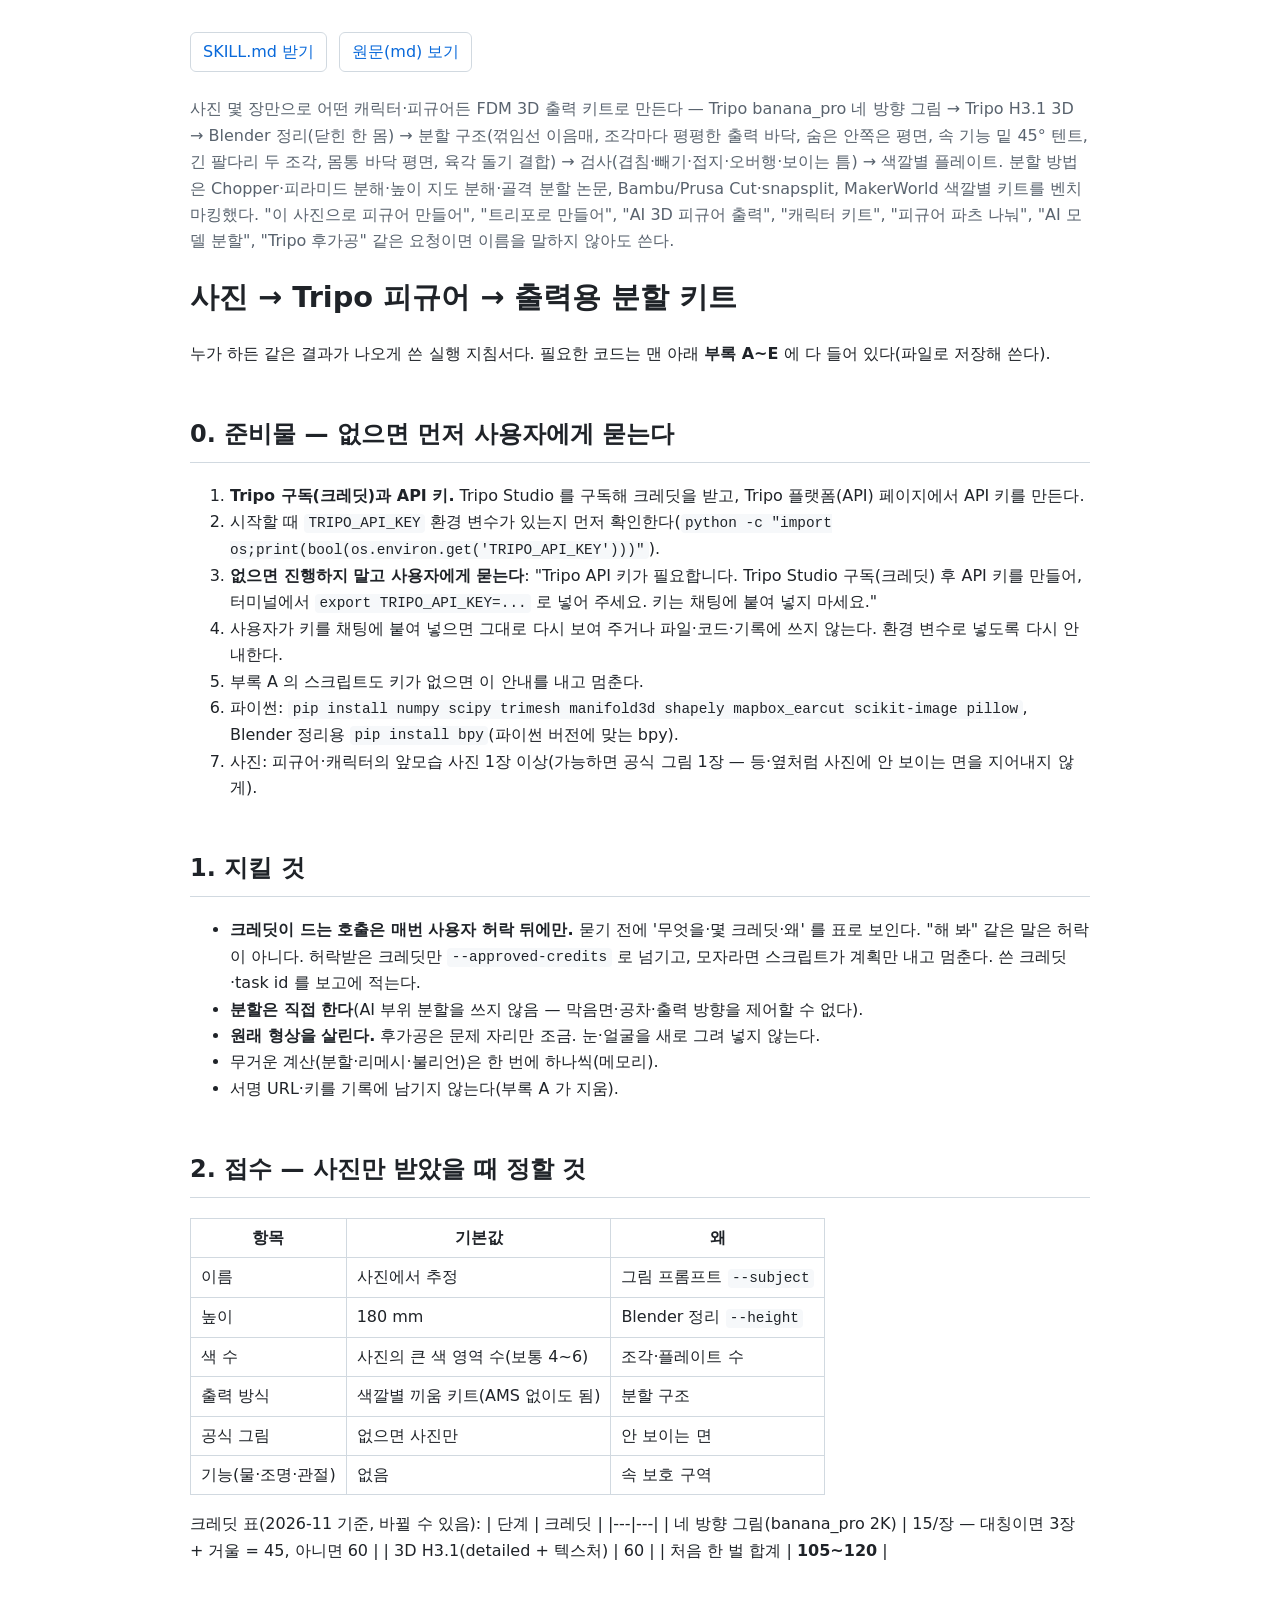
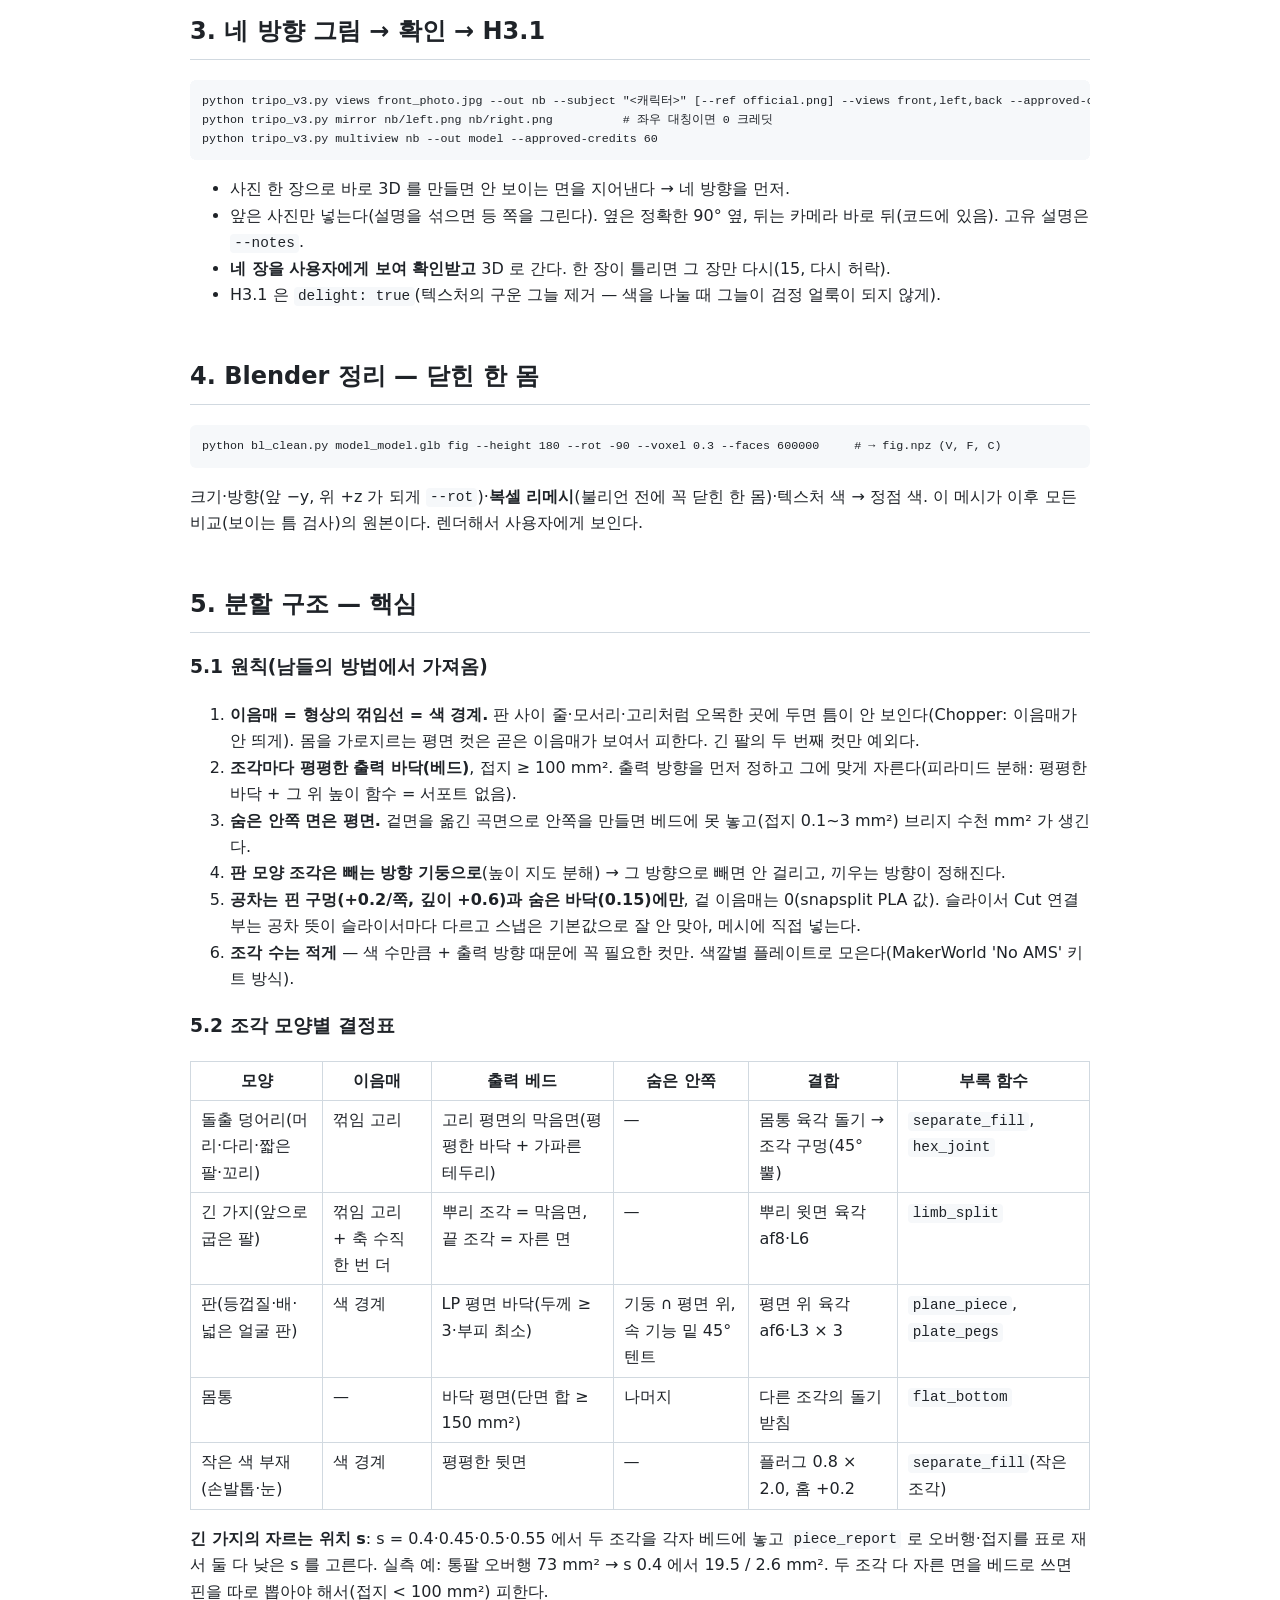
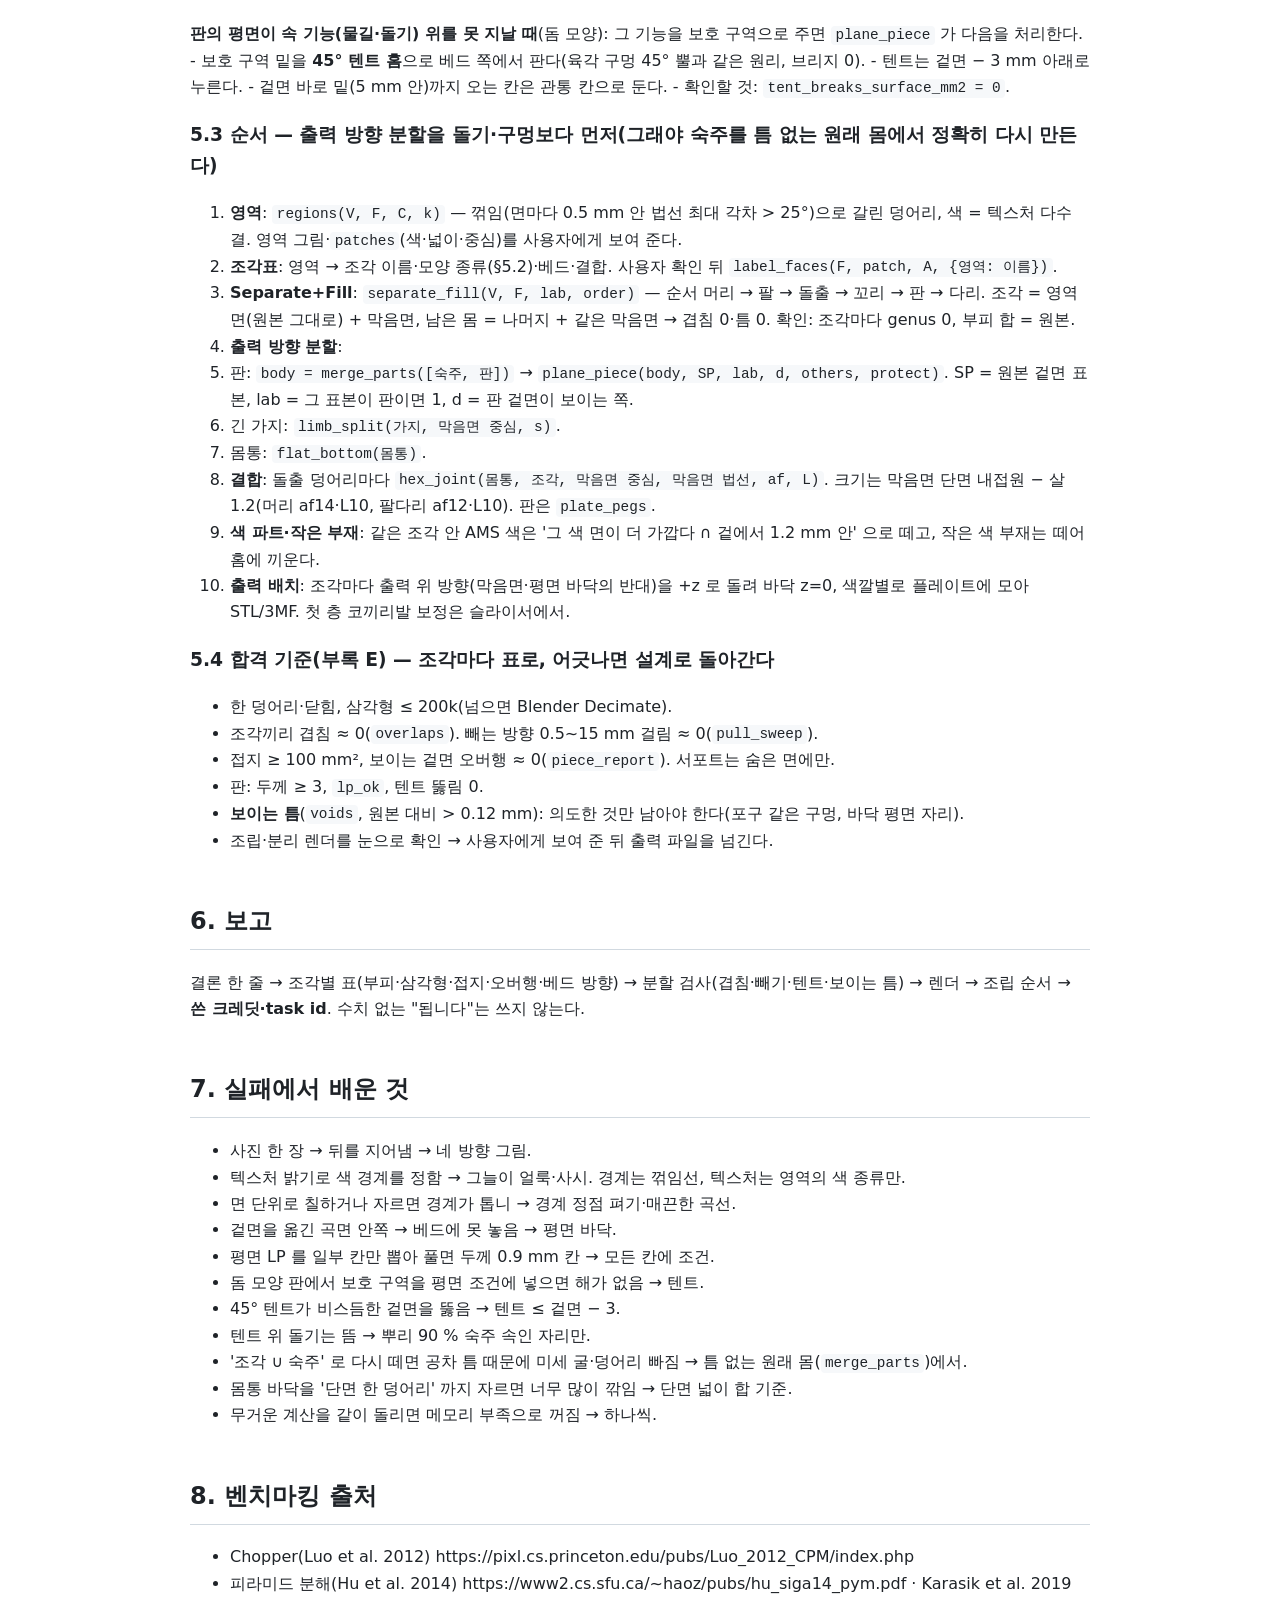
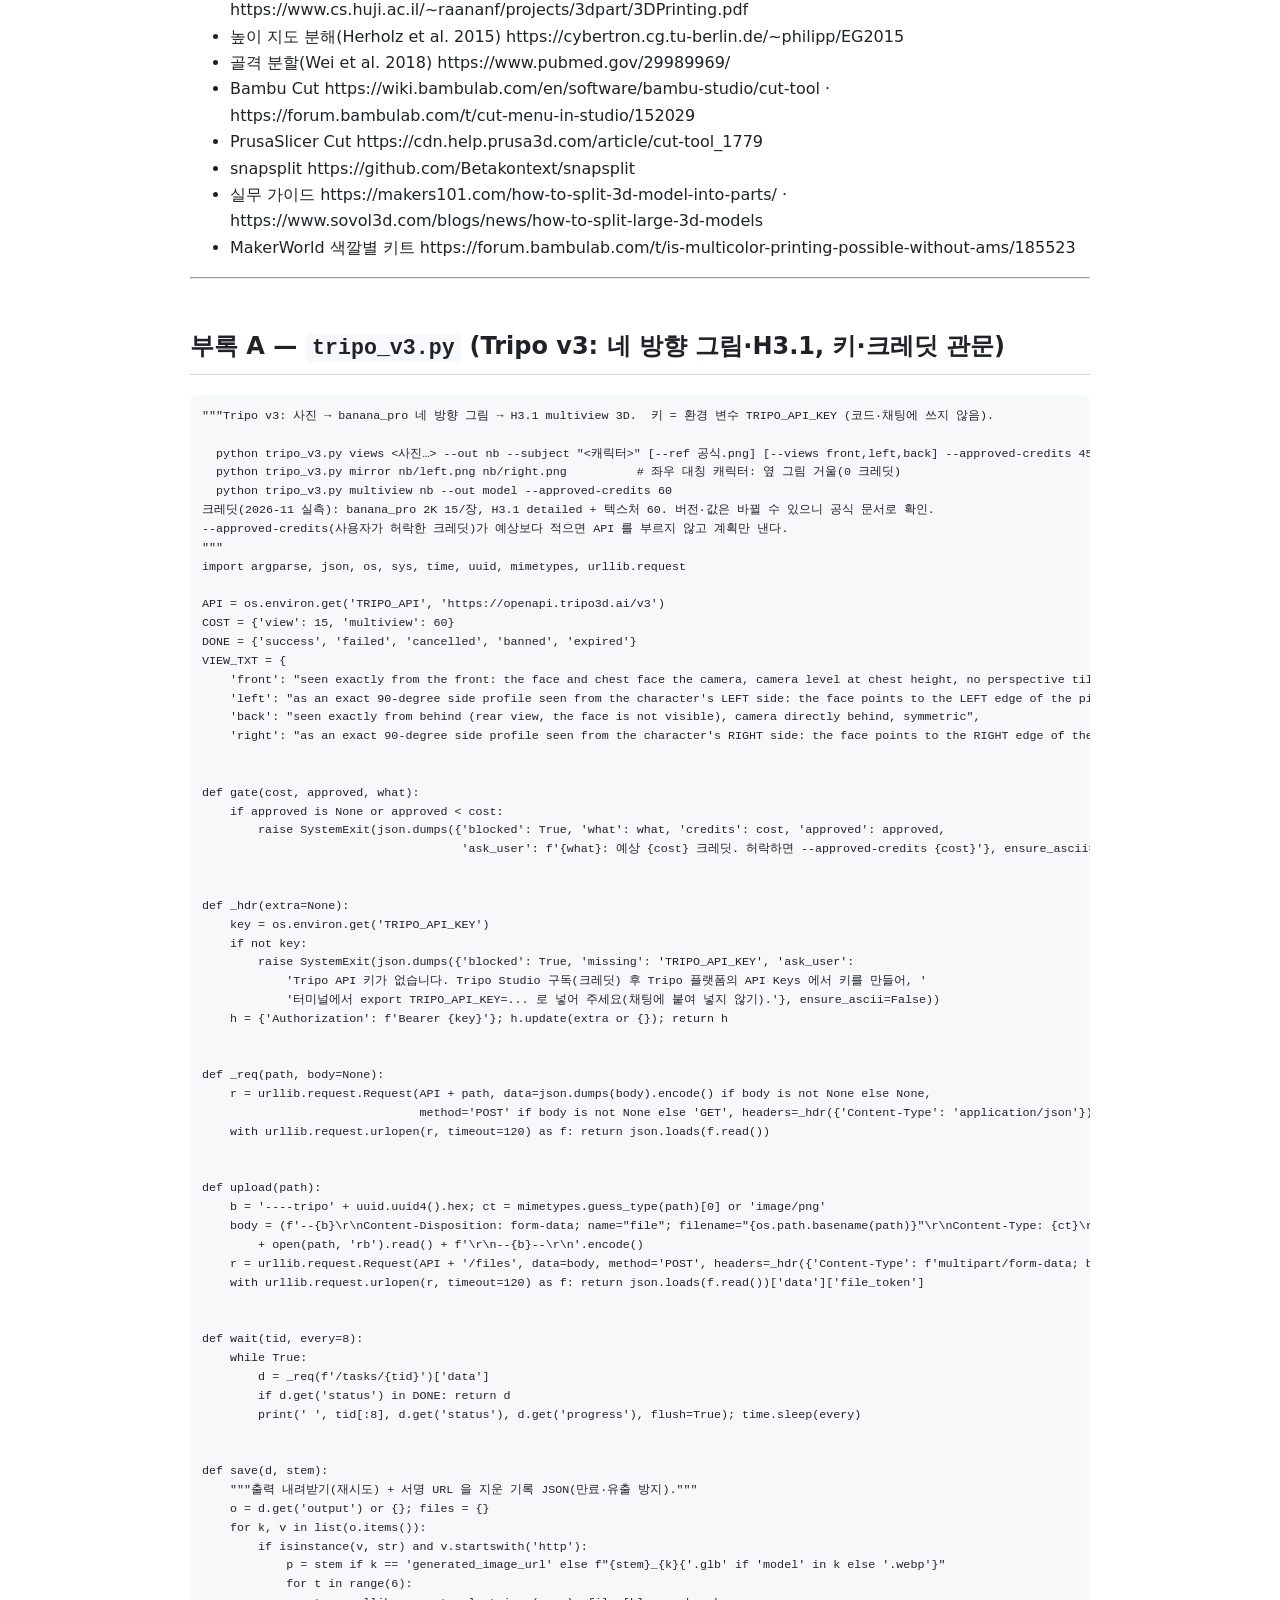
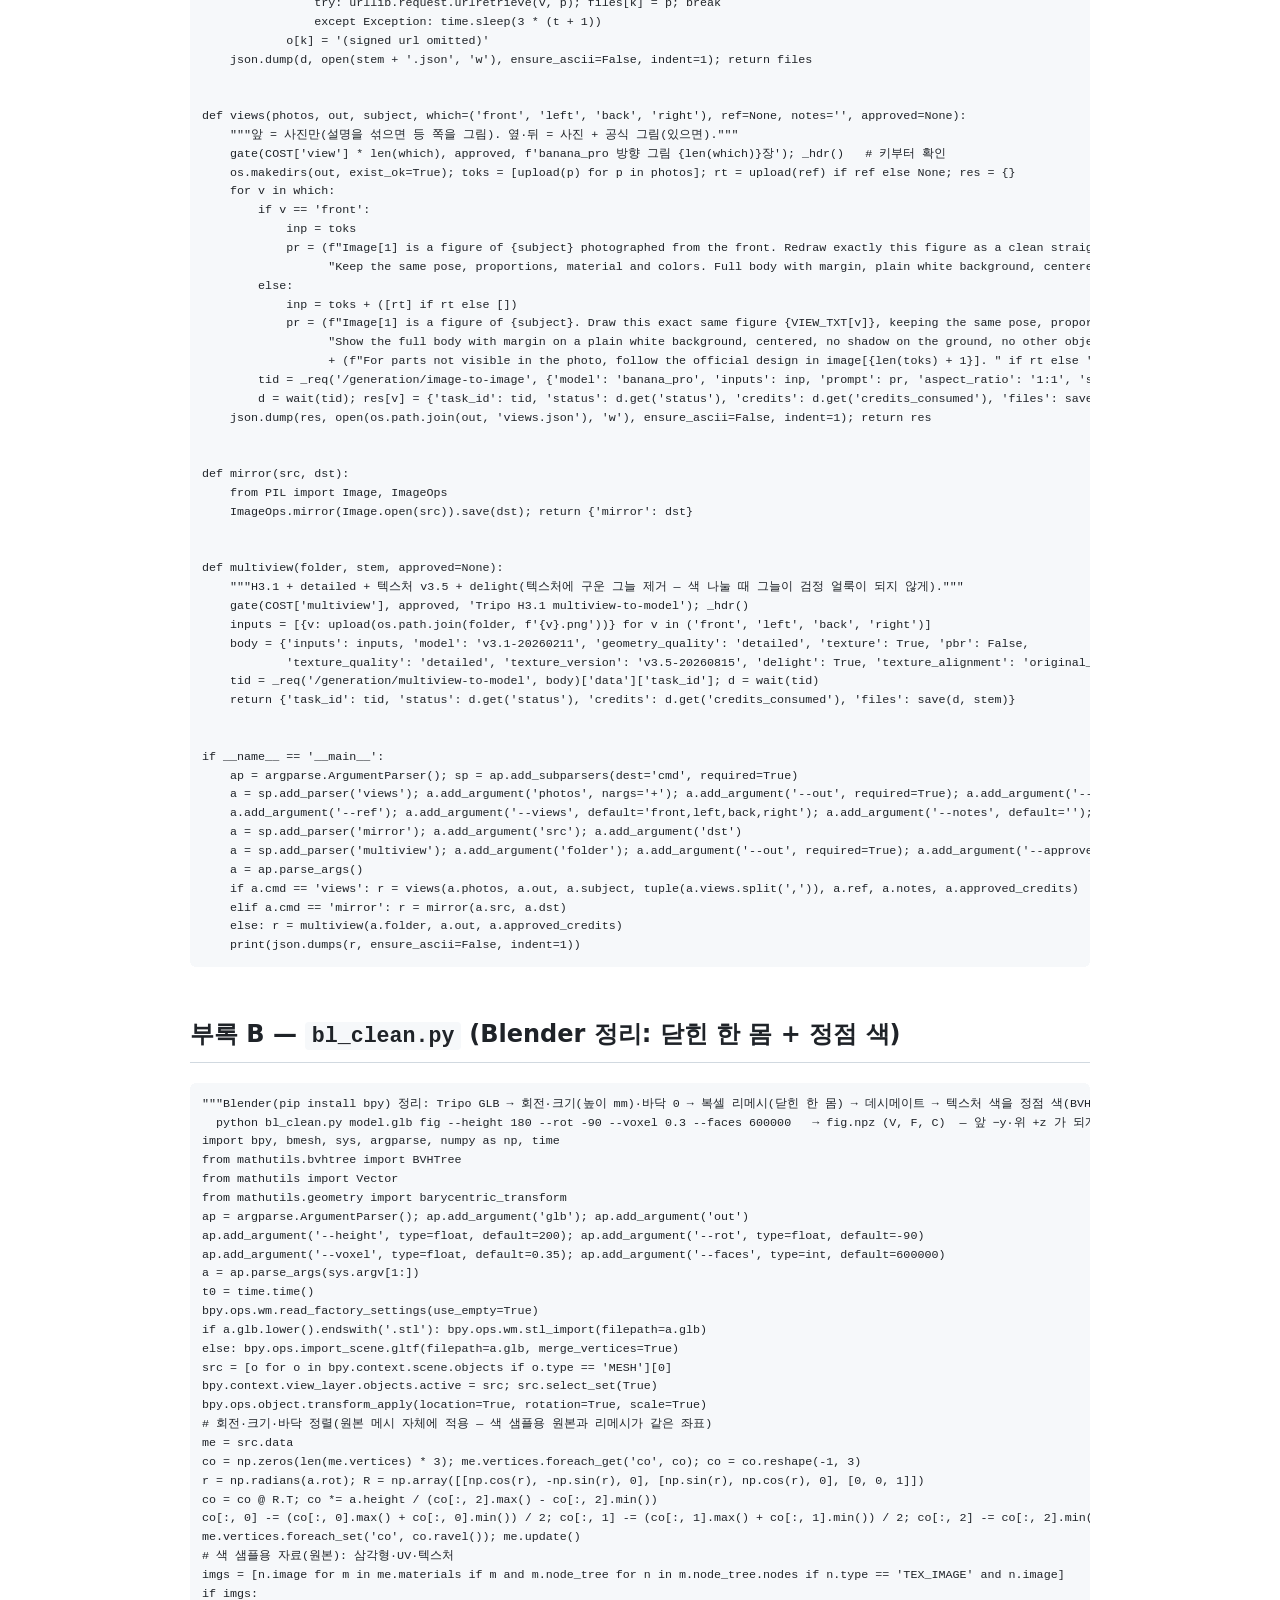
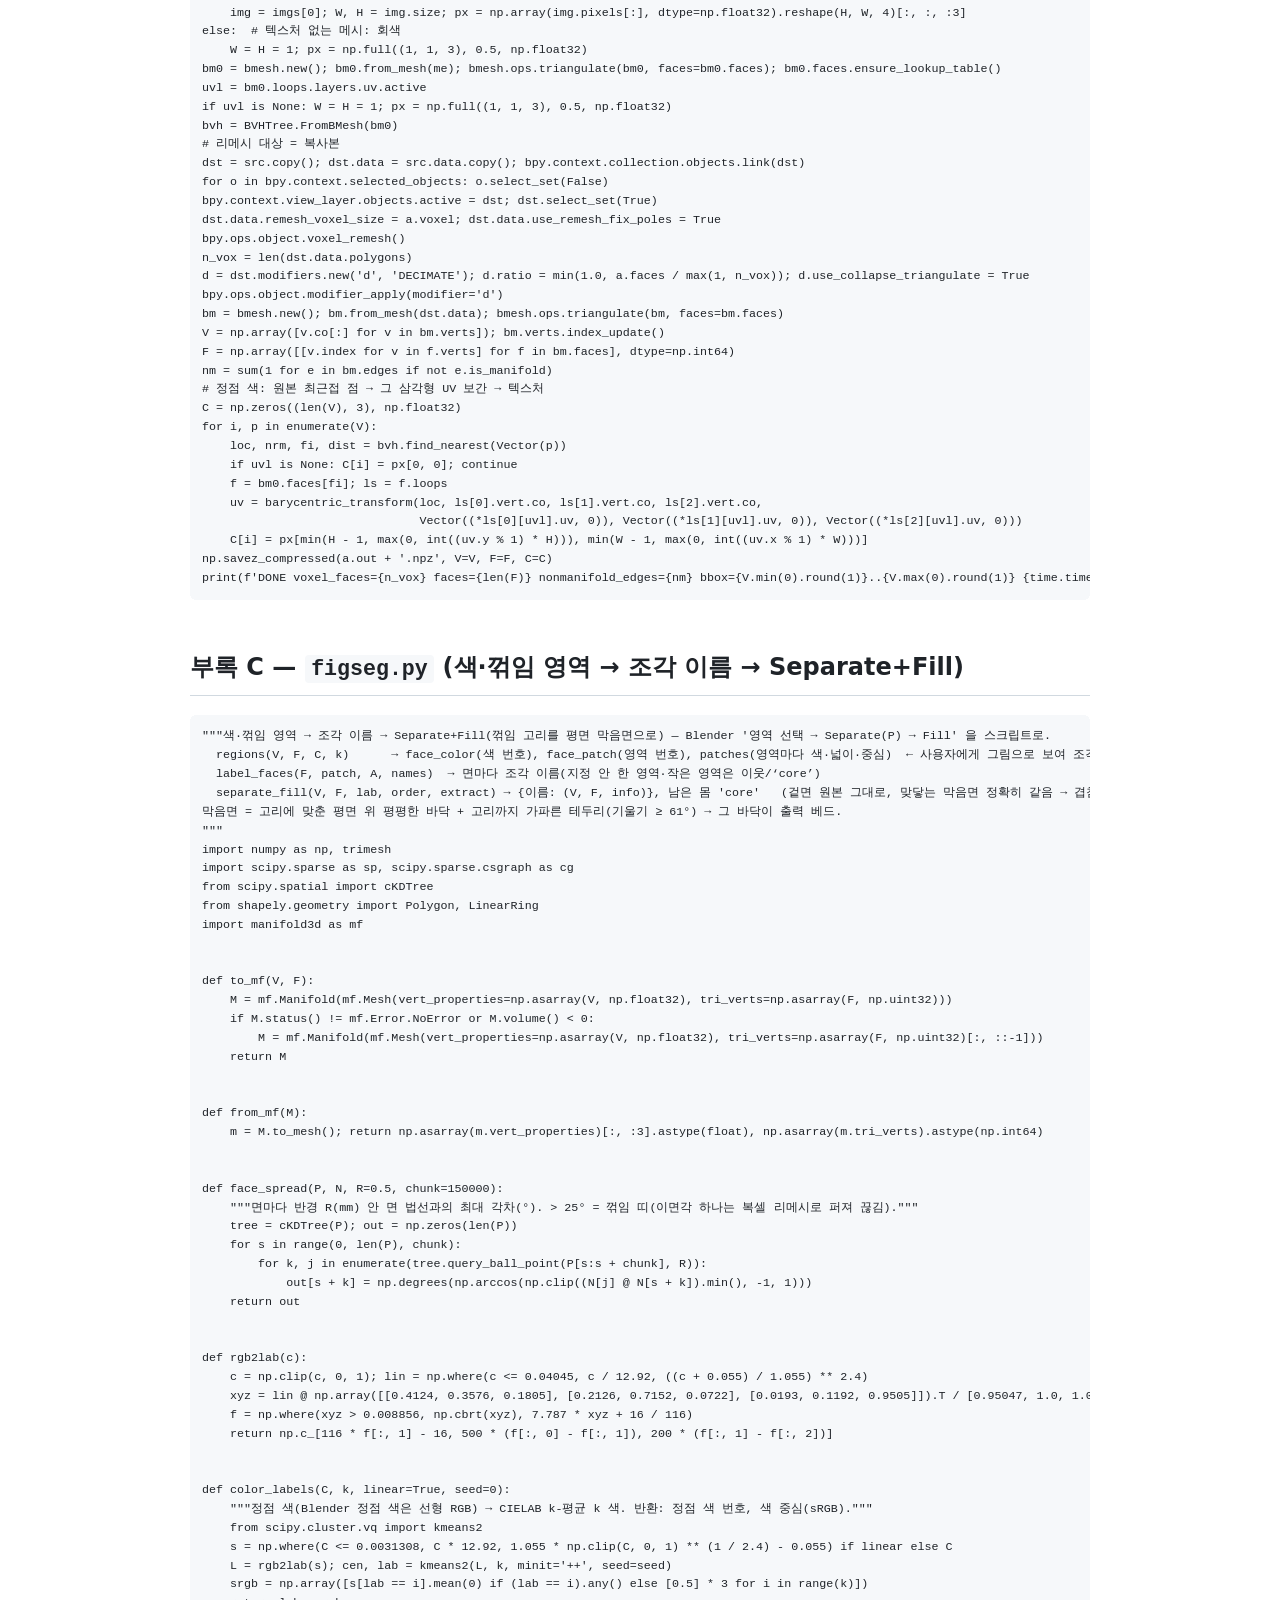
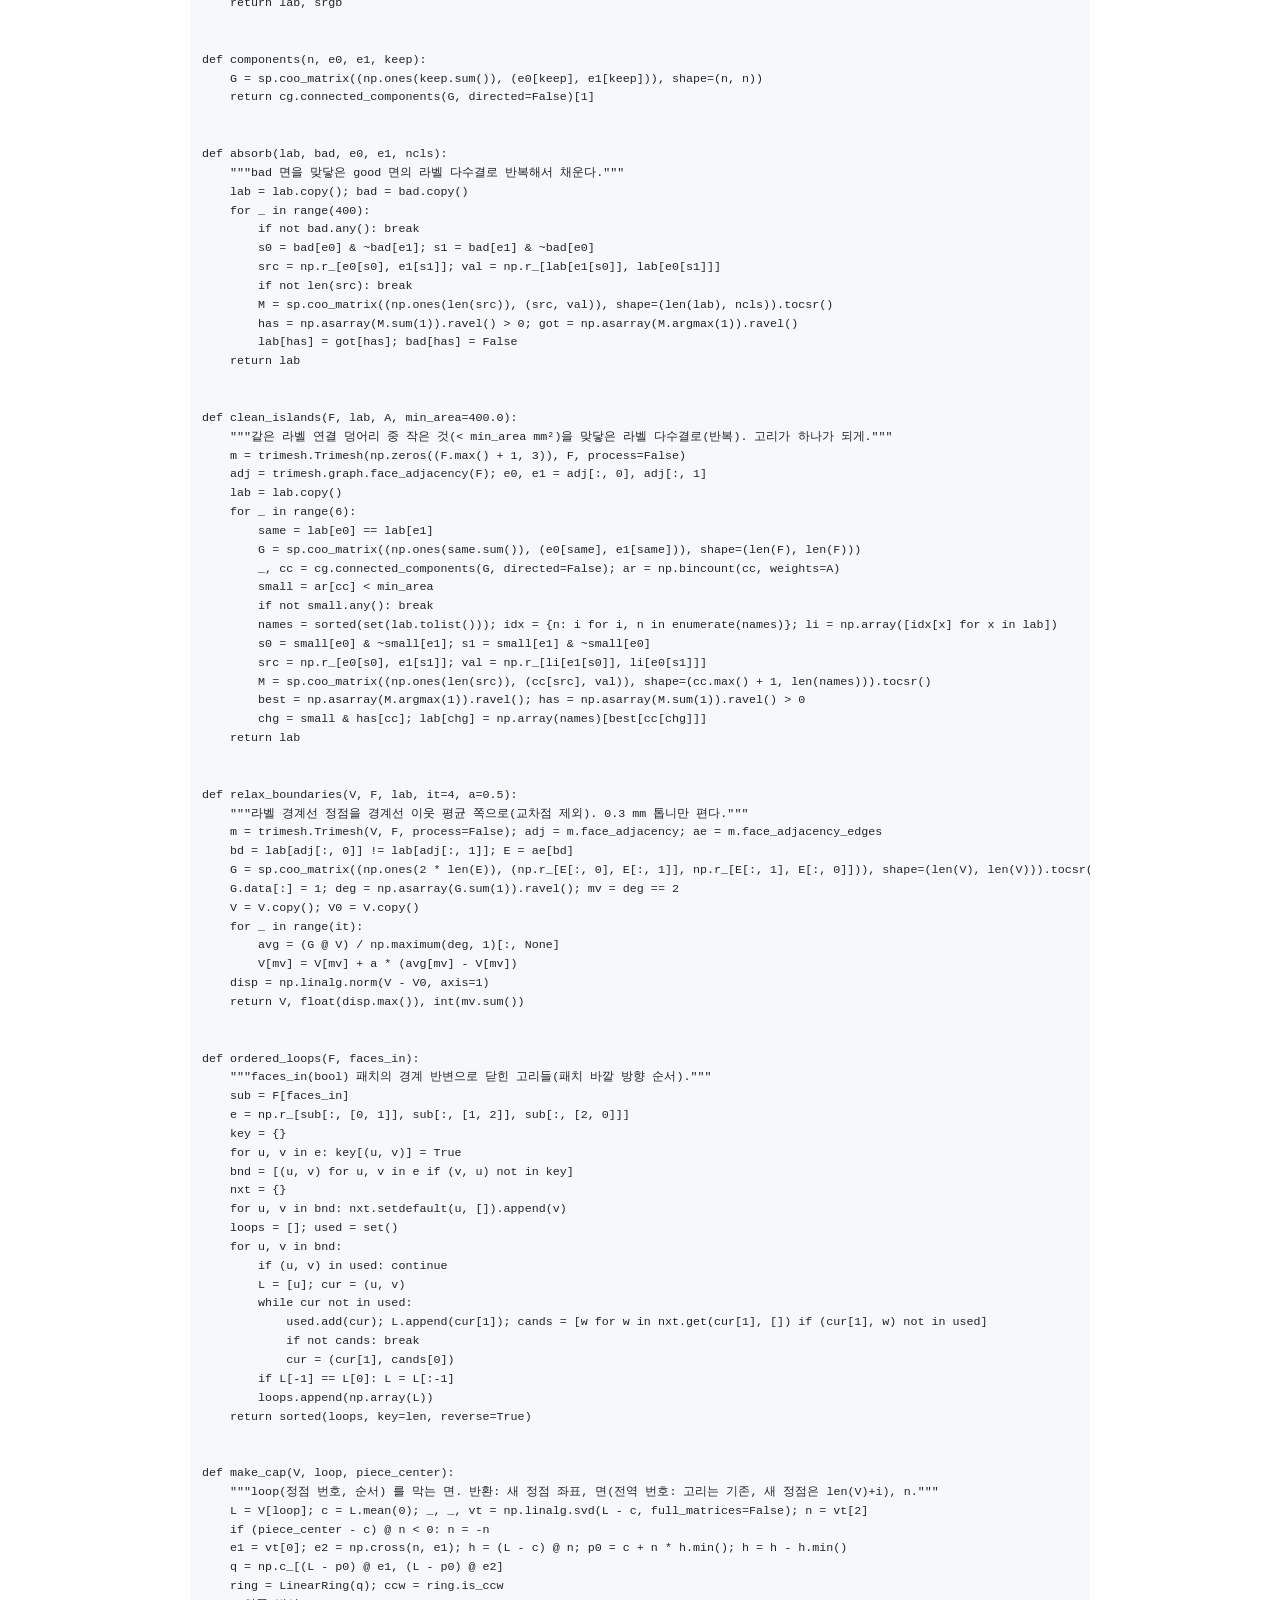
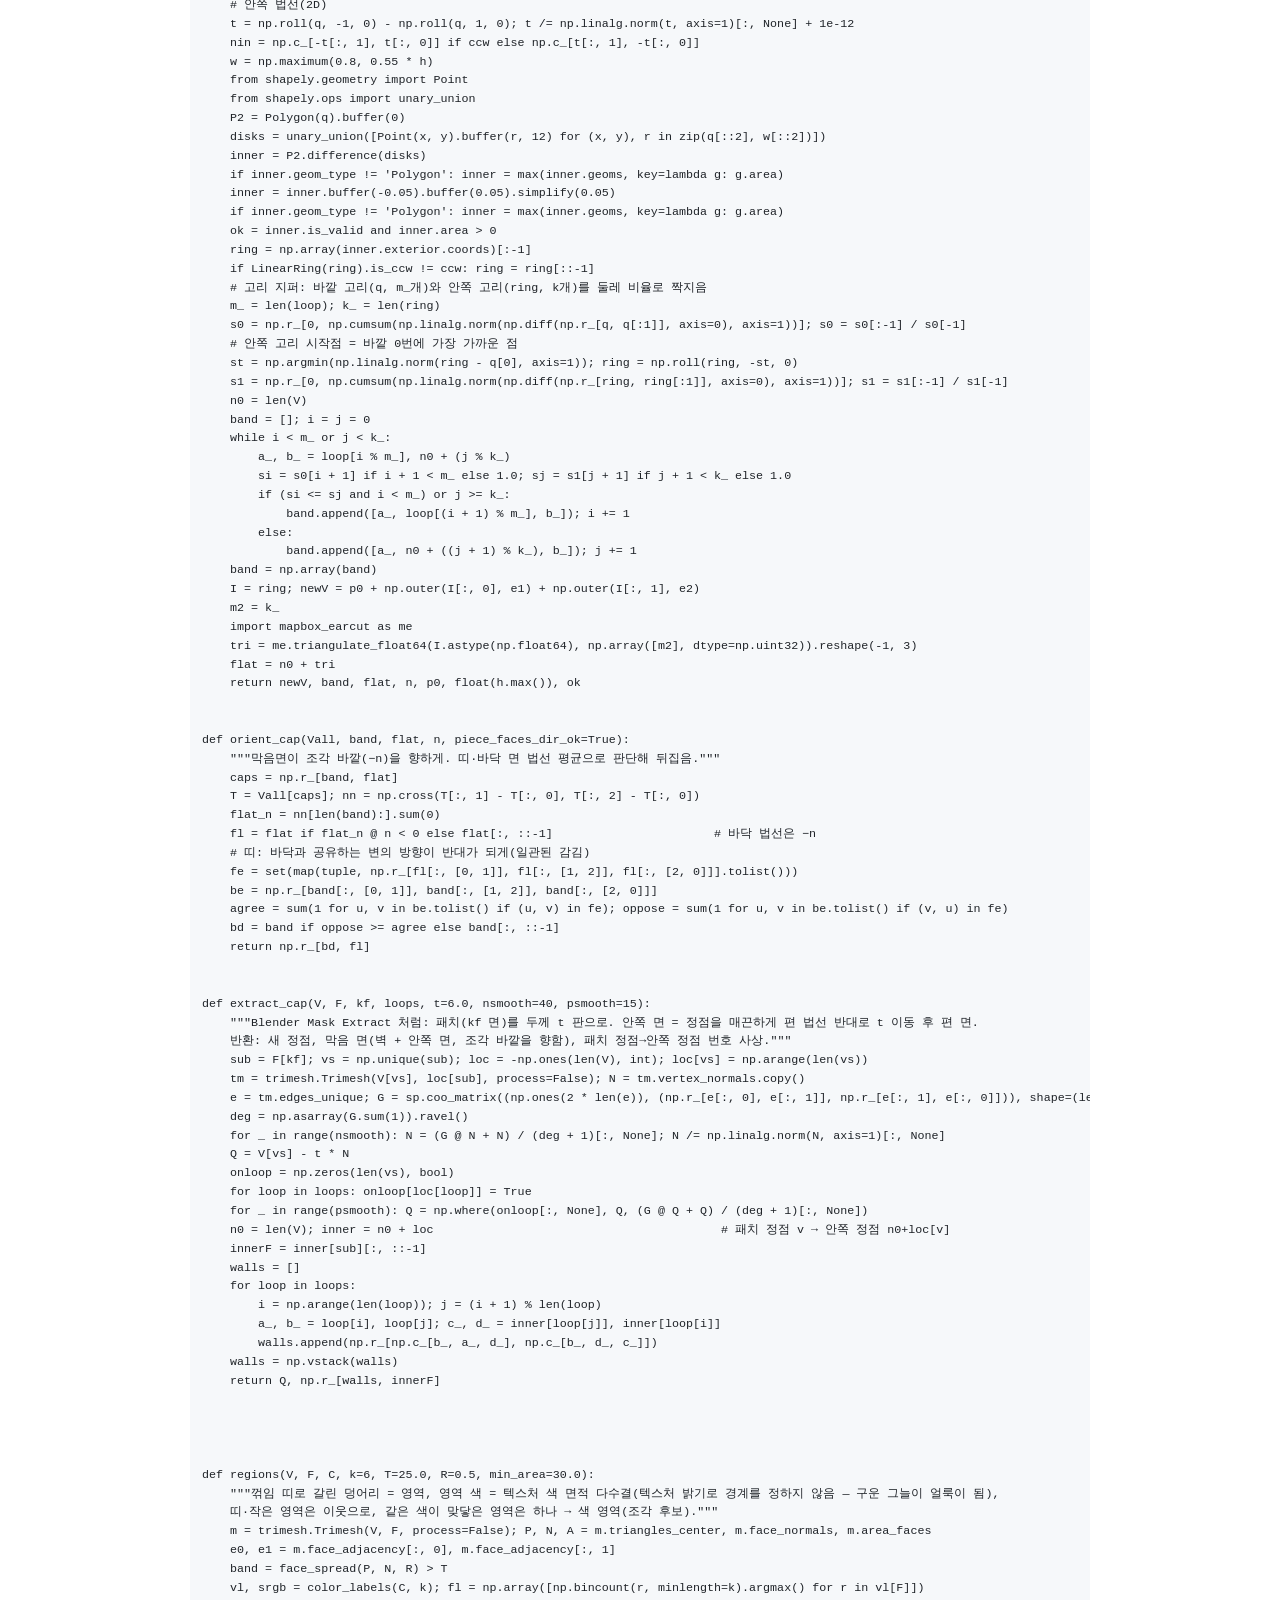
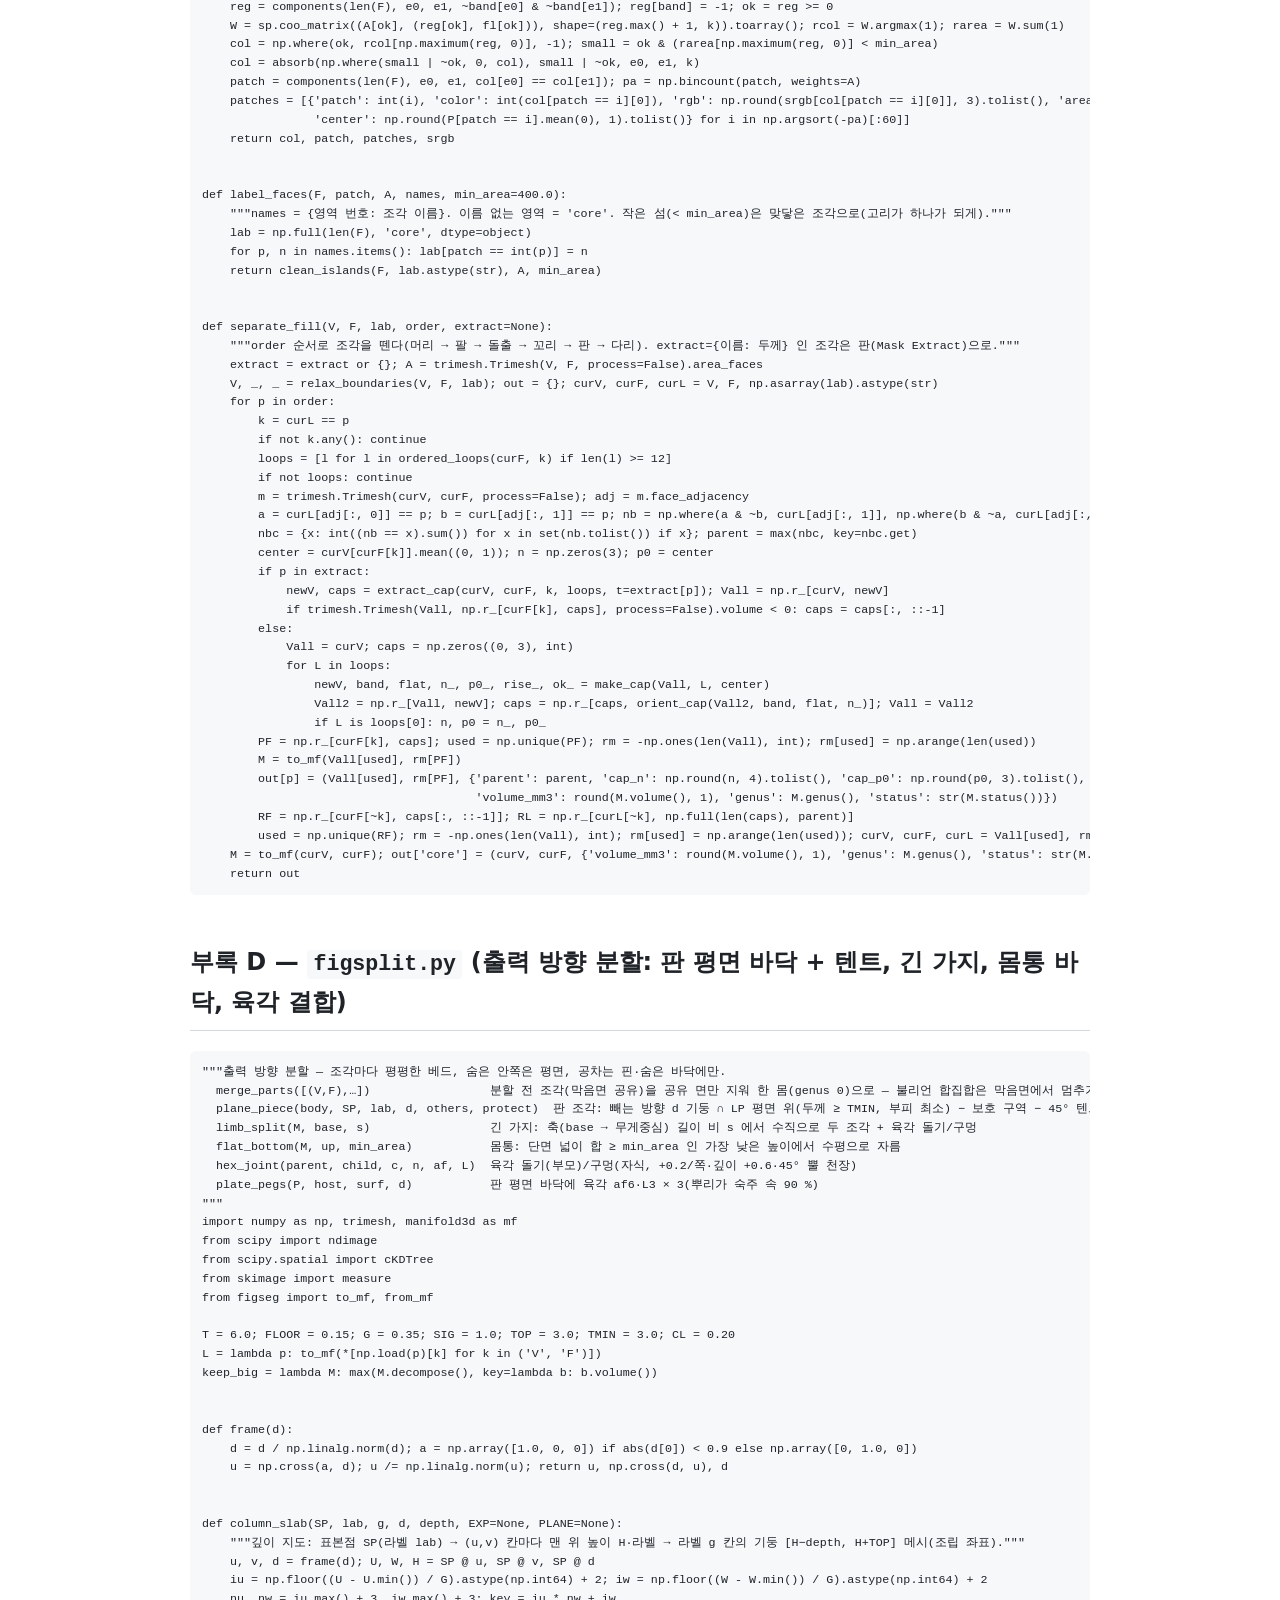
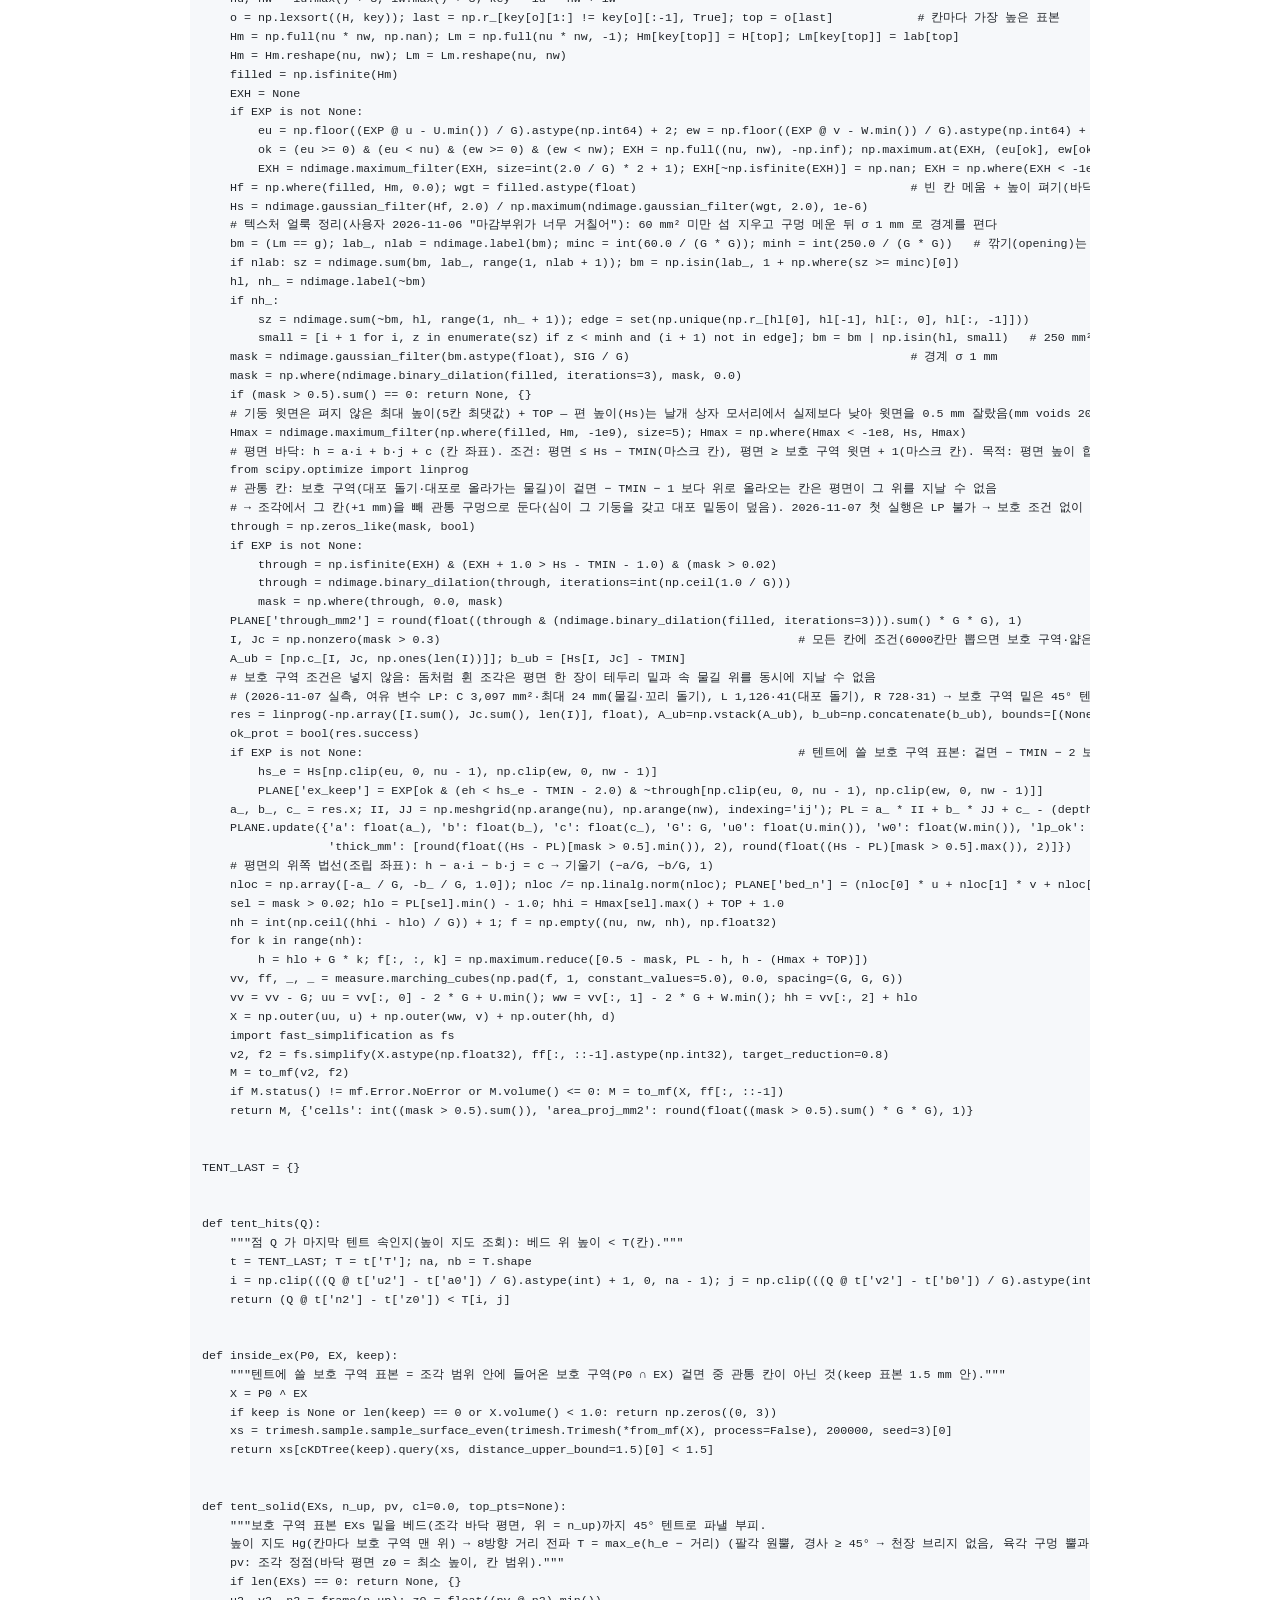
==== tripo-figure-print/index.html @ 0e1cfd87 "tripo-figure-print: Tripo 피규어 출력 분할 스킬(SKILL.md + 읽기 페이지) Co-Authored-By: Claude Opus 5.5 <noreply@a" ====
<!doctype html>
<html lang="ko"><head><meta charset="utf-8"><meta name="viewport" content="width=device-width, initial-scale=1">
<title>Tripo 피규어 출력 분할 스킬</title>
<meta name="description" content="사진 몇 장만으로 어떤 캐릭터·피규어든 FDM 3D 출력 키트로 만든다 — Tripo banana_pro 네 방향 그림 → Tripo H3.1 3D → Blender 정리(닫힌 한 몸) → 분할 구조(꺾임선 이음매, 조각마다 평평한 출력 바닥, 숨은 안쪽은 평면, 속 기능 밑 45° 텐트, 긴 팔다리 두 조각, 몸통 바닥 평면, 육각 돌기 결합) → 검사(">
<style>
:root{--bg:#fff;--fg:#1f2328;--mut:#59636e;--line:#d1d9e0;--code:#f6f8fa;--acc:#0969da}
@media (prefers-color-scheme:dark){:root{--bg:#0d1117;--fg:#e6edf3;--mut:#9198a1;--line:#3d444d;--code:#151b23;--acc:#4493f8}}
body{margin:0;background:var(--bg);color:var(--fg);font:16px/1.65 -apple-system,"Apple SD Gothic Neo","Noto Sans KR",system-ui,sans-serif}
main{max-width:900px;margin:0 auto;padding:24px 16px 80px}
a{color:var(--acc)} h1{font-size:1.8em} h2{border-bottom:1px solid var(--line);padding-bottom:.3em;margin-top:2em}
table{border-collapse:collapse;display:block;overflow-x:auto;margin:1em 0} th,td{border:1px solid var(--line);padding:6px 10px;vertical-align:top}
pre{background:var(--code);padding:12px;border-radius:6px;overflow-x:auto;font-size:13px;line-height:1.45} code{background:var(--code);padding:.1em .3em;border-radius:4px;font-size:.9em} pre code{padding:0;background:none}
.dl{display:flex;gap:12px;flex-wrap:wrap;margin:8px 0 24px} .dl a{border:1px solid var(--line);border-radius:6px;padding:6px 12px;text-decoration:none}
.desc{color:var(--mut)}
</style></head><body><main>
<div class="dl"><a href="SKILL.md" download>SKILL.md 받기</a><a href="SKILL.md">원문(md) 보기</a></div>
<p class="desc">사진 몇 장만으로 어떤 캐릭터·피규어든 FDM 3D 출력 키트로 만든다 — Tripo banana_pro 네 방향 그림 → Tripo H3.1 3D → Blender 정리(닫힌 한 몸) → 분할 구조(꺾임선 이음매, 조각마다 평평한 출력 바닥, 숨은 안쪽은 평면, 속 기능 밑 45° 텐트, 긴 팔다리 두 조각, 몸통 바닥 평면, 육각 돌기 결합) → 검사(겹침·빼기·접지·오버행·보이는 틈) → 색깔별 플레이트. 분할 방법은 Chopper·피라미드 분해·높이 지도 분해·골격 분할 논문, Bambu/Prusa Cut·snapsplit, MakerWorld 색깔별 키트를 벤치마킹했다. &quot;이 사진으로 피규어 만들어&quot;, &quot;트리포로 만들어&quot;, &quot;AI 3D 피규어 출력&quot;, &quot;캐릭터 키트&quot;, &quot;피규어 파츠 나눠&quot;, &quot;AI 모델 분할&quot;, &quot;Tripo 후가공&quot; 같은 요청이면 이름을 말하지 않아도 쓴다.</p>
<h1 id="tripo">사진 → Tripo 피규어 → 출력용 분할 키트</h1>
<p>누가 하든 같은 결과가 나오게 쓴 실행 지침서다. 필요한 코드는 맨 아래 <strong>부록 A~E</strong> 에 다 들어 있다(파일로 저장해 쓴다).</p>
<h2 id="0">0. 준비물 — 없으면 먼저 사용자에게 묻는다</h2>
<ol>
<li><strong>Tripo 구독(크레딧)과 API 키.</strong> Tripo Studio 를 구독해 크레딧을 받고, Tripo 플랫폼(API) 페이지에서 API 키를 만든다.</li>
<li>시작할 때 <code>TRIPO_API_KEY</code> 환경 변수가 있는지 먼저 확인한다(<code>python -c "import os;print(bool(os.environ.get('TRIPO_API_KEY')))"</code>).</li>
<li><strong>없으면 진행하지 말고 사용자에게 묻는다</strong>: "Tripo API 키가 필요합니다. Tripo Studio 구독(크레딧) 후 API 키를 만들어, 터미널에서 <code>export TRIPO_API_KEY=...</code> 로 넣어 주세요. 키는 채팅에 붙여 넣지 마세요."</li>
<li>사용자가 키를 채팅에 붙여 넣으면 그대로 다시 보여 주거나 파일·코드·기록에 쓰지 않는다. 환경 변수로 넣도록 다시 안내한다.</li>
<li>부록 A 의 스크립트도 키가 없으면 이 안내를 내고 멈춘다.</li>
<li>파이썬: <code>pip install numpy scipy trimesh manifold3d shapely mapbox_earcut scikit-image pillow</code>, Blender 정리용 <code>pip install bpy</code>(파이썬 버전에 맞는 bpy).</li>
<li>사진: 피규어·캐릭터의 앞모습 사진 1장 이상(가능하면 공식 그림 1장 — 등·옆처럼 사진에 안 보이는 면을 지어내지 않게).</li>
</ol>
<h2 id="1">1. 지킬 것</h2>
<ul>
<li><strong>크레딧이 드는 호출은 매번 사용자 허락 뒤에만.</strong> 묻기 전에 '무엇을·몇 크레딧·왜' 를 표로 보인다. "해 봐" 같은 말은 허락이 아니다. 허락받은 크레딧만 <code>--approved-credits</code> 로 넘기고, 모자라면 스크립트가 계획만 내고 멈춘다. 쓴 크레딧·task id 를 보고에 적는다.</li>
<li><strong>분할은 직접 한다</strong>(AI 부위 분할을 쓰지 않음 — 막음면·공차·출력 방향을 제어할 수 없다).</li>
<li><strong>원래 형상을 살린다.</strong> 후가공은 문제 자리만 조금. 눈·얼굴을 새로 그려 넣지 않는다.</li>
<li>무거운 계산(분할·리메시·불리언)은 한 번에 하나씩(메모리).</li>
<li>서명 URL·키를 기록에 남기지 않는다(부록 A 가 지움).</li>
</ul>
<h2 id="2">2. 접수 — 사진만 받았을 때 정할 것</h2>
<table>
<thead>
<tr>
<th>항목</th>
<th>기본값</th>
<th>왜</th>
</tr>
</thead>
<tbody>
<tr>
<td>이름</td>
<td>사진에서 추정</td>
<td>그림 프롬프트 <code>--subject</code></td>
</tr>
<tr>
<td>높이</td>
<td>180 mm</td>
<td>Blender 정리 <code>--height</code></td>
</tr>
<tr>
<td>색 수</td>
<td>사진의 큰 색 영역 수(보통 4~6)</td>
<td>조각·플레이트 수</td>
</tr>
<tr>
<td>출력 방식</td>
<td>색깔별 끼움 키트(AMS 없이도 됨)</td>
<td>분할 구조</td>
</tr>
<tr>
<td>공식 그림</td>
<td>없으면 사진만</td>
<td>안 보이는 면</td>
</tr>
<tr>
<td>기능(물·조명·관절)</td>
<td>없음</td>
<td>속 보호 구역</td>
</tr>
</tbody>
</table>
<p>크레딧 표(2026-11 기준, 바뀔 수 있음):
| 단계 | 크레딧 |
|---|---|
| 네 방향 그림(banana_pro 2K) | 15/장 — 대칭이면 3장 + 거울 = 45, 아니면 60 |
| 3D H3.1(detailed + 텍스처) | 60 |
| 처음 한 벌 합계 | <strong>105~120</strong> |</p>
<h2 id="3-h31">3. 네 방향 그림 → 확인 → H3.1</h2>
<pre><code>python tripo_v3.py views front_photo.jpg --out nb --subject &quot;&lt;캐릭터&gt;&quot; [--ref official.png] --views front,left,back --approved-credits 45
python tripo_v3.py mirror nb/left.png nb/right.png          # 좌우 대칭이면 0 크레딧
python tripo_v3.py multiview nb --out model --approved-credits 60
</code></pre>
<ul>
<li>사진 한 장으로 바로 3D 를 만들면 안 보이는 면을 지어낸다 → 네 방향을 먼저.</li>
<li>앞은 사진만 넣는다(설명을 섞으면 등 쪽을 그린다). 옆은 정확한 90° 옆, 뒤는 카메라 바로 뒤(코드에 있음). 고유 설명은 <code>--notes</code>.</li>
<li><strong>네 장을 사용자에게 보여 확인받고</strong> 3D 로 간다. 한 장이 틀리면 그 장만 다시(15, 다시 허락).</li>
<li>H3.1 은 <code>delight: true</code>(텍스처의 구운 그늘 제거 — 색을 나눌 때 그늘이 검정 얼룩이 되지 않게).</li>
</ul>
<h2 id="4-blender">4. Blender 정리 — 닫힌 한 몸</h2>
<pre><code>python bl_clean.py model_model.glb fig --height 180 --rot -90 --voxel 0.3 --faces 600000     # → fig.npz (V, F, C)
</code></pre>
<p>크기·방향(앞 −y, 위 +z 가 되게 <code>--rot</code>)·<strong>복셀 리메시</strong>(불리언 전에 꼭 닫힌 한 몸)·텍스처 색 → 정점 색. 이 메시가 이후 모든 비교(보이는 틈 검사)의 원본이다. 렌더해서 사용자에게 보인다.</p>
<h2 id="5">5. 분할 구조 — 핵심</h2>
<h3 id="51">5.1 원칙(남들의 방법에서 가져옴)</h3>
<ol>
<li><strong>이음매 = 형상의 꺾임선 = 색 경계.</strong> 판 사이 줄·모서리·고리처럼 오목한 곳에 두면 틈이 안 보인다(Chopper: 이음매가 안 띄게). 몸을 가로지르는 평면 컷은 곧은 이음매가 보여서 피한다. 긴 팔의 두 번째 컷만 예외다.</li>
<li><strong>조각마다 평평한 출력 바닥(베드)</strong>, 접지 ≥ 100 mm². 출력 방향을 먼저 정하고 그에 맞게 자른다(피라미드 분해: 평평한 바닥 + 그 위 높이 함수 = 서포트 없음).</li>
<li><strong>숨은 안쪽 면은 평면.</strong> 겉면을 옮긴 곡면으로 안쪽을 만들면 베드에 못 놓고(접지 0.1~3 mm²) 브리지 수천 mm² 가 생긴다.</li>
<li><strong>판 모양 조각은 빼는 방향 기둥으로</strong>(높이 지도 분해) → 그 방향으로 빼면 안 걸리고, 끼우는 방향이 정해진다.</li>
<li><strong>공차는 핀 구멍(+0.2/쪽, 깊이 +0.6)과 숨은 바닥(0.15)에만</strong>, 겉 이음매는 0(snapsplit PLA 값). 슬라이서 Cut 연결부는 공차 뜻이 슬라이서마다 다르고 스냅은 기본값으로 잘 안 맞아, 메시에 직접 넣는다.</li>
<li><strong>조각 수는 적게</strong> — 색 수만큼 + 출력 방향 때문에 꼭 필요한 컷만. 색깔별 플레이트로 모은다(MakerWorld 'No AMS' 키트 방식).</li>
</ol>
<h3 id="52">5.2 조각 모양별 결정표</h3>
<table>
<thead>
<tr>
<th>모양</th>
<th>이음매</th>
<th>출력 베드</th>
<th>숨은 안쪽</th>
<th>결합</th>
<th>부록 함수</th>
</tr>
</thead>
<tbody>
<tr>
<td>돌출 덩어리(머리·다리·짧은 팔·꼬리)</td>
<td>꺾임 고리</td>
<td>고리 평면의 막음면(평평한 바닥 + 가파른 테두리)</td>
<td>—</td>
<td>몸통 육각 돌기 → 조각 구멍(45° 뿔)</td>
<td><code>separate_fill</code>, <code>hex_joint</code></td>
</tr>
<tr>
<td>긴 가지(앞으로 굽은 팔)</td>
<td>꺾임 고리 + 축 수직 한 번 더</td>
<td>뿌리 조각 = 막음면, 끝 조각 = 자른 면</td>
<td>—</td>
<td>뿌리 윗면 육각 af8·L6</td>
<td><code>limb_split</code></td>
</tr>
<tr>
<td>판(등껍질·배·넓은 얼굴 판)</td>
<td>색 경계</td>
<td>LP 평면 바닥(두께 ≥ 3·부피 최소)</td>
<td>기둥 ∩ 평면 위, 속 기능 밑 45° 텐트</td>
<td>평면 위 육각 af6·L3 × 3</td>
<td><code>plane_piece</code>, <code>plate_pegs</code></td>
</tr>
<tr>
<td>몸통</td>
<td>—</td>
<td>바닥 평면(단면 합 ≥ 150 mm²)</td>
<td>나머지</td>
<td>다른 조각의 돌기 받침</td>
<td><code>flat_bottom</code></td>
</tr>
<tr>
<td>작은 색 부재(손발톱·눈)</td>
<td>색 경계</td>
<td>평평한 뒷면</td>
<td>—</td>
<td>플러그 0.8 × 2.0, 홈 +0.2</td>
<td><code>separate_fill</code>(작은 조각)</td>
</tr>
</tbody>
</table>
<p><strong>긴 가지의 자르는 위치 s</strong>: s = 0.4·0.45·0.5·0.55 에서 두 조각을 각자 베드에 놓고 <code>piece_report</code> 로 오버행·접지를 표로 재서 둘 다 낮은 s 를 고른다. 실측 예: 통팔 오버행 73 mm² → s 0.4 에서 19.5 / 2.6 mm². 두 조각 다 자른 면을 베드로 쓰면 핀을 따로 뽑아야 해서(접지 &lt; 100 mm²) 피한다.</p>
<p><strong>판의 평면이 속 기능(물길·돌기) 위를 못 지날 때</strong>(돔 모양): 그 기능을 보호 구역으로 주면 <code>plane_piece</code> 가 다음을 처리한다.
- 보호 구역 밑을 <strong>45° 텐트 홈</strong>으로 베드 쪽에서 판다(육각 구멍 45° 뿔과 같은 원리, 브리지 0).
- 텐트는 겉면 − 3 mm 아래로 누른다.
- 겉면 바로 밑(5 mm 안)까지 오는 칸은 관통 칸으로 둔다.
- 확인할 것: <code>tent_breaks_surface_mm2 = 0</code>.</p>
<h3 id="53">5.3 순서 — 출력 방향 분할을 돌기·구멍보다 먼저(그래야 숙주를 틈 없는 원래 몸에서 정확히 다시 만든다)</h3>
<ol>
<li><strong>영역</strong>: <code>regions(V, F, C, k)</code> — 꺾임(면마다 0.5 mm 안 법선 최대 각차 &gt; 25°)으로 갈린 덩어리, 색 = 텍스처 다수결. 영역 그림·<code>patches</code>(색·넓이·중심)를 사용자에게 보여 준다.</li>
<li><strong>조각표</strong>: 영역 → 조각 이름·모양 종류(§5.2)·베드·결합. 사용자 확인 뒤 <code>label_faces(F, patch, A, {영역: 이름})</code>.</li>
<li><strong>Separate+Fill</strong>: <code>separate_fill(V, F, lab, order)</code> — 순서 머리 → 팔 → 돌출 → 꼬리 → 판 → 다리. 조각 = 영역 면(원본 그대로) + 막음면, 남은 몸 = 나머지 + 같은 막음면 → 겹침 0·틈 0. 확인: 조각마다 genus 0, 부피 합 = 원본.</li>
<li><strong>출력 방향 분할</strong>:</li>
<li>판: <code>body = merge_parts([숙주, 판])</code> → <code>plane_piece(body, SP, lab, d, others, protect)</code>. SP = 원본 겉면 표본, lab = 그 표본이 판이면 1, d = 판 겉면이 보이는 쪽.</li>
<li>긴 가지: <code>limb_split(가지, 막음면 중심, s)</code>.</li>
<li>몸통: <code>flat_bottom(몸통)</code>.</li>
<li><strong>결합</strong>: 돌출 덩어리마다 <code>hex_joint(몸통, 조각, 막음면 중심, 막음면 법선, af, L)</code>. 크기는 막음면 단면 내접원 − 살 1.2(머리 af14·L10, 팔다리 af12·L10). 판은 <code>plate_pegs</code>.</li>
<li><strong>색 파트·작은 부재</strong>: 같은 조각 안 AMS 색은 '그 색 면이 더 가깝다 ∩ 겉에서 1.2 mm 안' 으로 떼고, 작은 색 부재는 떼어 홈에 끼운다.</li>
<li><strong>출력 배치</strong>: 조각마다 출력 위 방향(막음면·평면 바닥의 반대)을 +z 로 돌려 바닥 z=0, 색깔별로 플레이트에 모아 STL/3MF. 첫 층 코끼리발 보정은 슬라이서에서.</li>
</ol>
<h3 id="54-e">5.4 합격 기준(부록 E) — 조각마다 표로, 어긋나면 설계로 돌아간다</h3>
<ul>
<li>한 덩어리·닫힘, 삼각형 ≤ 200k(넘으면 Blender Decimate).</li>
<li>조각끼리 겹침 ≈ 0(<code>overlaps</code>). 빼는 방향 0.5~15 mm 걸림 ≈ 0(<code>pull_sweep</code>).</li>
<li>접지 ≥ 100 mm², 보이는 겉면 오버행 ≈ 0(<code>piece_report</code>). 서포트는 숨은 면에만.</li>
<li>판: 두께 ≥ 3, <code>lp_ok</code>, 텐트 뚫림 0.</li>
<li><strong>보이는 틈</strong>(<code>voids</code>, 원본 대비 &gt; 0.12 mm): 의도한 것만 남아야 한다(포구 같은 구멍, 바닥 평면 자리).</li>
<li>조립·분리 렌더를 눈으로 확인 → 사용자에게 보여 준 뒤 출력 파일을 넘긴다.</li>
</ul>
<h2 id="6">6. 보고</h2>
<p>결론 한 줄 → 조각별 표(부피·삼각형·접지·오버행·베드 방향) → 분할 검사(겹침·빼기·텐트·보이는 틈) → 렌더 → 조립 순서 → <strong>쓴 크레딧·task id</strong>. 수치 없는 "됩니다"는 쓰지 않는다.</p>
<h2 id="7">7. 실패에서 배운 것</h2>
<ul>
<li>사진 한 장 → 뒤를 지어냄 → 네 방향 그림.</li>
<li>텍스처 밝기로 색 경계를 정함 → 그늘이 얼룩·사시. 경계는 꺾임선, 텍스처는 영역의 색 종류만.</li>
<li>면 단위로 칠하거나 자르면 경계가 톱니 → 경계 정점 펴기·매끈한 곡선.</li>
<li>겉면을 옮긴 곡면 안쪽 → 베드에 못 놓음 → 평면 바닥.</li>
<li>평면 LP 를 일부 칸만 뽑아 풀면 두께 0.9 mm 칸 → 모든 칸에 조건.</li>
<li>돔 모양 판에서 보호 구역을 평면 조건에 넣으면 해가 없음 → 텐트.</li>
<li>45° 텐트가 비스듬한 겉면을 뚫음 → 텐트 ≤ 겉면 − 3.</li>
<li>텐트 위 돌기는 뜸 → 뿌리 90 % 숙주 속인 자리만.</li>
<li>'조각 ∪ 숙주' 로 다시 떼면 공차 틈 때문에 미세 굴·덩어리 빠짐 → 틈 없는 원래 몸(<code>merge_parts</code>)에서.</li>
<li>몸통 바닥을 '단면 한 덩어리' 까지 자르면 너무 많이 깎임 → 단면 넓이 합 기준.</li>
<li>무거운 계산을 같이 돌리면 메모리 부족으로 꺼짐 → 하나씩.</li>
</ul>
<h2 id="8">8. 벤치마킹 출처</h2>
<ul>
<li>Chopper(Luo et al. 2012) https://pixl.cs.princeton.edu/pubs/Luo_2012_CPM/index.php</li>
<li>피라미드 분해(Hu et al. 2014) https://www2.cs.sfu.ca/~haoz/pubs/hu_siga14_pym.pdf · Karasik et al. 2019 https://www.cs.huji.ac.il/~raananf/projects/3dpart/3DPrinting.pdf</li>
<li>높이 지도 분해(Herholz et al. 2015) https://cybertron.cg.tu-berlin.de/~philipp/EG2015</li>
<li>골격 분할(Wei et al. 2018) https://www.pubmed.gov/29989969/</li>
<li>Bambu Cut https://wiki.bambulab.com/en/software/bambu-studio/cut-tool · https://forum.bambulab.com/t/cut-menu-in-studio/152029</li>
<li>PrusaSlicer Cut https://cdn.help.prusa3d.com/article/cut-tool_1779</li>
<li>snapsplit https://github.com/Betakontext/snapsplit</li>
<li>실무 가이드 https://makers101.com/how-to-split-3d-model-into-parts/ · https://www.sovol3d.com/blogs/news/how-to-split-large-3d-models</li>
<li>MakerWorld 색깔별 키트 https://forum.bambulab.com/t/is-multicolor-printing-possible-without-ams/185523</li>
</ul>
<hr />
<h2 id="a-tripo_v3py-tripo-v3-h31">부록 A — <code>tripo_v3.py</code> (Tripo v3: 네 방향 그림·H3.1, 키·크레딧 관문)</h2>
<pre><code class="language-python">&quot;&quot;&quot;Tripo v3: 사진 → banana_pro 네 방향 그림 → H3.1 multiview 3D.  키 = 환경 변수 TRIPO_API_KEY (코드·채팅에 쓰지 않음).

  python tripo_v3.py views &lt;사진…&gt; --out nb --subject &quot;&lt;캐릭터&gt;&quot; [--ref 공식.png] [--views front,left,back] --approved-credits 45
  python tripo_v3.py mirror nb/left.png nb/right.png          # 좌우 대칭 캐릭터: 옆 그림 거울(0 크레딧)
  python tripo_v3.py multiview nb --out model --approved-credits 60
크레딧(2026-11 실측): banana_pro 2K 15/장, H3.1 detailed + 텍스처 60. 버전·값은 바뀔 수 있으니 공식 문서로 확인.
--approved-credits(사용자가 허락한 크레딧)가 예상보다 적으면 API 를 부르지 않고 계획만 낸다.
&quot;&quot;&quot;
import argparse, json, os, sys, time, uuid, mimetypes, urllib.request

API = os.environ.get('TRIPO_API', 'https://openapi.tripo3d.ai/v3')
COST = {'view': 15, 'multiview': 60}
DONE = {'success', 'failed', 'cancelled', 'banned', 'expired'}
VIEW_TXT = {
    'front': &quot;seen exactly from the front: the face and chest face the camera, camera level at chest height, no perspective tilt&quot;,
    'left': &quot;as an exact 90-degree side profile seen from the character's LEFT side: the face points to the LEFT edge of the picture, camera level and perpendicular to the body, not from behind&quot;,
    'back': &quot;seen exactly from behind (rear view, the face is not visible), camera directly behind, symmetric&quot;,
    'right': &quot;as an exact 90-degree side profile seen from the character's RIGHT side: the face points to the RIGHT edge of the picture, camera level and perpendicular to the body, not from behind&quot;}


def gate(cost, approved, what):
    if approved is None or approved &lt; cost:
        raise SystemExit(json.dumps({'blocked': True, 'what': what, 'credits': cost, 'approved': approved,
                                     'ask_user': f'{what}: 예상 {cost} 크레딧. 허락하면 --approved-credits {cost}'}, ensure_ascii=False))


def _hdr(extra=None):
    key = os.environ.get('TRIPO_API_KEY')
    if not key:
        raise SystemExit(json.dumps({'blocked': True, 'missing': 'TRIPO_API_KEY', 'ask_user':
            'Tripo API 키가 없습니다. Tripo Studio 구독(크레딧) 후 Tripo 플랫폼의 API Keys 에서 키를 만들어, '
            '터미널에서 export TRIPO_API_KEY=... 로 넣어 주세요(채팅에 붙여 넣지 않기).'}, ensure_ascii=False))
    h = {'Authorization': f'Bearer {key}'}; h.update(extra or {}); return h


def _req(path, body=None):
    r = urllib.request.Request(API + path, data=json.dumps(body).encode() if body is not None else None,
                               method='POST' if body is not None else 'GET', headers=_hdr({'Content-Type': 'application/json'}))
    with urllib.request.urlopen(r, timeout=120) as f: return json.loads(f.read())


def upload(path):
    b = '----tripo' + uuid.uuid4().hex; ct = mimetypes.guess_type(path)[0] or 'image/png'
    body = (f'--{b}\r\nContent-Disposition: form-data; name=&quot;file&quot;; filename=&quot;{os.path.basename(path)}&quot;\r\nContent-Type: {ct}\r\n\r\n').encode() \
        + open(path, 'rb').read() + f'\r\n--{b}--\r\n'.encode()
    r = urllib.request.Request(API + '/files', data=body, method='POST', headers=_hdr({'Content-Type': f'multipart/form-data; boundary={b}'}))
    with urllib.request.urlopen(r, timeout=120) as f: return json.loads(f.read())['data']['file_token']


def wait(tid, every=8):
    while True:
        d = _req(f'/tasks/{tid}')['data']
        if d.get('status') in DONE: return d
        print(' ', tid[:8], d.get('status'), d.get('progress'), flush=True); time.sleep(every)


def save(d, stem):
    &quot;&quot;&quot;출력 내려받기(재시도) + 서명 URL 을 지운 기록 JSON(만료·유출 방지).&quot;&quot;&quot;
    o = d.get('output') or {}; files = {}
    for k, v in list(o.items()):
        if isinstance(v, str) and v.startswith('http'):
            p = stem if k == 'generated_image_url' else f&quot;{stem}_{k}{'.glb' if 'model' in k else '.webp'}&quot;
            for t in range(6):
                try: urllib.request.urlretrieve(v, p); files[k] = p; break
                except Exception: time.sleep(3 * (t + 1))
            o[k] = '(signed url omitted)'
    json.dump(d, open(stem + '.json', 'w'), ensure_ascii=False, indent=1); return files


def views(photos, out, subject, which=('front', 'left', 'back', 'right'), ref=None, notes='', approved=None):
    &quot;&quot;&quot;앞 = 사진만(설명을 섞으면 등 쪽을 그림). 옆·뒤 = 사진 + 공식 그림(있으면).&quot;&quot;&quot;
    gate(COST['view'] * len(which), approved, f'banana_pro 방향 그림 {len(which)}장'); _hdr()   # 키부터 확인
    os.makedirs(out, exist_ok=True); toks = [upload(p) for p in photos]; rt = upload(ref) if ref else None; res = {}
    for v in which:
        if v == 'front':
            inp = toks
            pr = (f&quot;Image[1] is a figure of {subject} photographed from the front. Redraw exactly this figure as a clean straight-on FRONT view: {VIEW_TXT[v]}. &quot;
                  &quot;Keep the same pose, proportions, material and colors. Full body with margin, plain white background, centered, no ground shadow. &quot; + notes)
        else:
            inp = toks + ([rt] if rt else [])
            pr = (f&quot;Image[1] is a figure of {subject}. Draw this exact same figure {VIEW_TXT[v]}, keeping the same pose, proportions, material, colors and scale. &quot;
                  &quot;Show the full body with margin on a plain white background, centered, no shadow on the ground, no other objects. &quot;
                  + (f&quot;For parts not visible in the photo, follow the official design in image[{len(toks) + 1}]. &quot; if rt else '') + &quot;Toy figure style, not an illustration. &quot; + notes)
        tid = _req('/generation/image-to-image', {'model': 'banana_pro', 'inputs': inp, 'prompt': pr, 'aspect_ratio': '1:1', 'size': '2K', 'output_format': 'png'})['data']['task_id']
        d = wait(tid); res[v] = {'task_id': tid, 'status': d.get('status'), 'credits': d.get('credits_consumed'), 'files': save(d, os.path.join(out, f'{v}.png'))}
    json.dump(res, open(os.path.join(out, 'views.json'), 'w'), ensure_ascii=False, indent=1); return res


def mirror(src, dst):
    from PIL import Image, ImageOps
    ImageOps.mirror(Image.open(src)).save(dst); return {'mirror': dst}


def multiview(folder, stem, approved=None):
    &quot;&quot;&quot;H3.1 + detailed + 텍스처 v3.5 + delight(텍스처에 구운 그늘 제거 — 색 나눌 때 그늘이 검정 얼룩이 되지 않게).&quot;&quot;&quot;
    gate(COST['multiview'], approved, 'Tripo H3.1 multiview-to-model'); _hdr()
    inputs = [{v: upload(os.path.join(folder, f'{v}.png'))} for v in ('front', 'left', 'back', 'right')]
    body = {'inputs': inputs, 'model': 'v3.1-20260211', 'geometry_quality': 'detailed', 'texture': True, 'pbr': False,
            'texture_quality': 'detailed', 'texture_version': 'v3.5-20260815', 'delight': True, 'texture_alignment': 'original_image'}
    tid = _req('/generation/multiview-to-model', body)['data']['task_id']; d = wait(tid)
    return {'task_id': tid, 'status': d.get('status'), 'credits': d.get('credits_consumed'), 'files': save(d, stem)}


if __name__ == '__main__':
    ap = argparse.ArgumentParser(); sp = ap.add_subparsers(dest='cmd', required=True)
    a = sp.add_parser('views'); a.add_argument('photos', nargs='+'); a.add_argument('--out', required=True); a.add_argument('--subject', required=True)
    a.add_argument('--ref'); a.add_argument('--views', default='front,left,back,right'); a.add_argument('--notes', default=''); a.add_argument('--approved-credits', type=int)
    a = sp.add_parser('mirror'); a.add_argument('src'); a.add_argument('dst')
    a = sp.add_parser('multiview'); a.add_argument('folder'); a.add_argument('--out', required=True); a.add_argument('--approved-credits', type=int)
    a = ap.parse_args()
    if a.cmd == 'views': r = views(a.photos, a.out, a.subject, tuple(a.views.split(',')), a.ref, a.notes, a.approved_credits)
    elif a.cmd == 'mirror': r = mirror(a.src, a.dst)
    else: r = multiview(a.folder, a.out, a.approved_credits)
    print(json.dumps(r, ensure_ascii=False, indent=1))
</code></pre>
<h2 id="b-bl_cleanpy-blender">부록 B — <code>bl_clean.py</code> (Blender 정리: 닫힌 한 몸 + 정점 색)</h2>
<pre><code class="language-python">&quot;&quot;&quot;Blender(pip install bpy) 정리: Tripo GLB → 회전·크기(높이 mm)·바닥 0 → 복셀 리메시(닫힌 한 몸) → 데시메이트 → 텍스처 색을 정점 색(BVH 최근접 UV).
  python bl_clean.py model.glb fig --height 180 --rot -90 --voxel 0.3 --faces 600000   → fig.npz (V, F, C)  — 앞 −y·위 +z 가 되게 --rot 조정&quot;&quot;&quot;
import bpy, bmesh, sys, argparse, numpy as np, time
from mathutils.bvhtree import BVHTree
from mathutils import Vector
from mathutils.geometry import barycentric_transform
ap = argparse.ArgumentParser(); ap.add_argument('glb'); ap.add_argument('out')
ap.add_argument('--height', type=float, default=200); ap.add_argument('--rot', type=float, default=-90)
ap.add_argument('--voxel', type=float, default=0.35); ap.add_argument('--faces', type=int, default=600000)
a = ap.parse_args(sys.argv[1:])
t0 = time.time()
bpy.ops.wm.read_factory_settings(use_empty=True)
if a.glb.lower().endswith('.stl'): bpy.ops.wm.stl_import(filepath=a.glb)
else: bpy.ops.import_scene.gltf(filepath=a.glb, merge_vertices=True)
src = [o for o in bpy.context.scene.objects if o.type == 'MESH'][0]
bpy.context.view_layer.objects.active = src; src.select_set(True)
bpy.ops.object.transform_apply(location=True, rotation=True, scale=True)
# 회전·크기·바닥 정렬(원본 메시 자체에 적용 — 색 샘플용 원본과 리메시가 같은 좌표)
me = src.data
co = np.zeros(len(me.vertices) * 3); me.vertices.foreach_get('co', co); co = co.reshape(-1, 3)
r = np.radians(a.rot); R = np.array([[np.cos(r), -np.sin(r), 0], [np.sin(r), np.cos(r), 0], [0, 0, 1]])
co = co @ R.T; co *= a.height / (co[:, 2].max() - co[:, 2].min())
co[:, 0] -= (co[:, 0].max() + co[:, 0].min()) / 2; co[:, 1] -= (co[:, 1].max() + co[:, 1].min()) / 2; co[:, 2] -= co[:, 2].min()
me.vertices.foreach_set('co', co.ravel()); me.update()
# 색 샘플용 자료(원본): 삼각형·UV·텍스처
imgs = [n.image for m in me.materials if m and m.node_tree for n in m.node_tree.nodes if n.type == 'TEX_IMAGE' and n.image]
if imgs:
    img = imgs[0]; W, H = img.size; px = np.array(img.pixels[:], dtype=np.float32).reshape(H, W, 4)[:, :, :3]
else:  # 텍스처 없는 메시: 회색
    W = H = 1; px = np.full((1, 1, 3), 0.5, np.float32)
bm0 = bmesh.new(); bm0.from_mesh(me); bmesh.ops.triangulate(bm0, faces=bm0.faces); bm0.faces.ensure_lookup_table()
uvl = bm0.loops.layers.uv.active
if uvl is None: W = H = 1; px = np.full((1, 1, 3), 0.5, np.float32)
bvh = BVHTree.FromBMesh(bm0)
# 리메시 대상 = 복사본
dst = src.copy(); dst.data = src.data.copy(); bpy.context.collection.objects.link(dst)
for o in bpy.context.selected_objects: o.select_set(False)
bpy.context.view_layer.objects.active = dst; dst.select_set(True)
dst.data.remesh_voxel_size = a.voxel; dst.data.use_remesh_fix_poles = True
bpy.ops.object.voxel_remesh()
n_vox = len(dst.data.polygons)
d = dst.modifiers.new('d', 'DECIMATE'); d.ratio = min(1.0, a.faces / max(1, n_vox)); d.use_collapse_triangulate = True
bpy.ops.object.modifier_apply(modifier='d')
bm = bmesh.new(); bm.from_mesh(dst.data); bmesh.ops.triangulate(bm, faces=bm.faces)
V = np.array([v.co[:] for v in bm.verts]); bm.verts.index_update()
F = np.array([[v.index for v in f.verts] for f in bm.faces], dtype=np.int64)
nm = sum(1 for e in bm.edges if not e.is_manifold)
# 정점 색: 원본 최근접 점 → 그 삼각형 UV 보간 → 텍스처
C = np.zeros((len(V), 3), np.float32)
for i, p in enumerate(V):
    loc, nrm, fi, dist = bvh.find_nearest(Vector(p))
    if uvl is None: C[i] = px[0, 0]; continue
    f = bm0.faces[fi]; ls = f.loops
    uv = barycentric_transform(loc, ls[0].vert.co, ls[1].vert.co, ls[2].vert.co,
                               Vector((*ls[0][uvl].uv, 0)), Vector((*ls[1][uvl].uv, 0)), Vector((*ls[2][uvl].uv, 0)))
    C[i] = px[min(H - 1, max(0, int((uv.y % 1) * H))), min(W - 1, max(0, int((uv.x % 1) * W)))]
np.savez_compressed(a.out + '.npz', V=V, F=F, C=C)
print(f'DONE voxel_faces={n_vox} faces={len(F)} nonmanifold_edges={nm} bbox={V.min(0).round(1)}..{V.max(0).round(1)} {time.time()-t0:.0f}s')
</code></pre>
<h2 id="c-figsegpy-separatefill">부록 C — <code>figseg.py</code> (색·꺾임 영역 → 조각 이름 → Separate+Fill)</h2>
<pre><code class="language-python">&quot;&quot;&quot;색·꺾임 영역 → 조각 이름 → Separate+Fill(꺾임 고리를 평면 막음면으로) — Blender '영역 선택 → Separate(P) → Fill' 을 스크립트로.
  regions(V, F, C, k)      → face_color(색 번호), face_patch(영역 번호), patches(영역마다 색·넓이·중심)  ← 사용자에게 그림으로 보여 조각표를 정함
  label_faces(F, patch, A, names)  → 면마다 조각 이름(지정 안 한 영역·작은 영역은 이웃/‘core’)
  separate_fill(V, F, lab, order, extract) → {이름: (V, F, info)}, 남은 몸 'core'   (겉면 원본 그대로, 맞닿는 막음면 정확히 같음 → 겹침 0·틈 0)
막음면 = 고리에 맞춘 평면 위 평평한 바닥 + 고리까지 가파른 테두리(기울기 ≥ 61°) → 그 바닥이 출력 베드.
&quot;&quot;&quot;
import numpy as np, trimesh
import scipy.sparse as sp, scipy.sparse.csgraph as cg
from scipy.spatial import cKDTree
from shapely.geometry import Polygon, LinearRing
import manifold3d as mf


def to_mf(V, F):
    M = mf.Manifold(mf.Mesh(vert_properties=np.asarray(V, np.float32), tri_verts=np.asarray(F, np.uint32)))
    if M.status() != mf.Error.NoError or M.volume() &lt; 0:
        M = mf.Manifold(mf.Mesh(vert_properties=np.asarray(V, np.float32), tri_verts=np.asarray(F, np.uint32)[:, ::-1]))
    return M


def from_mf(M):
    m = M.to_mesh(); return np.asarray(m.vert_properties)[:, :3].astype(float), np.asarray(m.tri_verts).astype(np.int64)


def face_spread(P, N, R=0.5, chunk=150000):
    &quot;&quot;&quot;면마다 반경 R(mm) 안 면 법선과의 최대 각차(°). &gt; 25° = 꺾임 띠(이면각 하나는 복셀 리메시로 퍼져 끊김).&quot;&quot;&quot;
    tree = cKDTree(P); out = np.zeros(len(P))
    for s in range(0, len(P), chunk):
        for k, j in enumerate(tree.query_ball_point(P[s:s + chunk], R)):
            out[s + k] = np.degrees(np.arccos(np.clip((N[j] @ N[s + k]).min(), -1, 1)))
    return out


def rgb2lab(c):
    c = np.clip(c, 0, 1); lin = np.where(c &lt;= 0.04045, c / 12.92, ((c + 0.055) / 1.055) ** 2.4)
    xyz = lin @ np.array([[0.4124, 0.3576, 0.1805], [0.2126, 0.7152, 0.0722], [0.0193, 0.1192, 0.9505]]).T / [0.95047, 1.0, 1.08883]
    f = np.where(xyz &gt; 0.008856, np.cbrt(xyz), 7.787 * xyz + 16 / 116)
    return np.c_[116 * f[:, 1] - 16, 500 * (f[:, 0] - f[:, 1]), 200 * (f[:, 1] - f[:, 2])]


def color_labels(C, k, linear=True, seed=0):
    &quot;&quot;&quot;정점 색(Blender 정점 색은 선형 RGB) → CIELAB k-평균 k 색. 반환: 정점 색 번호, 색 중심(sRGB).&quot;&quot;&quot;
    from scipy.cluster.vq import kmeans2
    s = np.where(C &lt;= 0.0031308, C * 12.92, 1.055 * np.clip(C, 0, 1) ** (1 / 2.4) - 0.055) if linear else C
    L = rgb2lab(s); cen, lab = kmeans2(L, k, minit='++', seed=seed)
    srgb = np.array([s[lab == i].mean(0) if (lab == i).any() else [0.5] * 3 for i in range(k)])
    return lab, srgb


def components(n, e0, e1, keep):
    G = sp.coo_matrix((np.ones(keep.sum()), (e0[keep], e1[keep])), shape=(n, n))
    return cg.connected_components(G, directed=False)[1]


def absorb(lab, bad, e0, e1, ncls):
    &quot;&quot;&quot;bad 면을 맞닿은 good 면의 라벨 다수결로 반복해서 채운다.&quot;&quot;&quot;
    lab = lab.copy(); bad = bad.copy()
    for _ in range(400):
        if not bad.any(): break
        s0 = bad[e0] &amp; ~bad[e1]; s1 = bad[e1] &amp; ~bad[e0]
        src = np.r_[e0[s0], e1[s1]]; val = np.r_[lab[e1[s0]], lab[e0[s1]]]
        if not len(src): break
        M = sp.coo_matrix((np.ones(len(src)), (src, val)), shape=(len(lab), ncls)).tocsr()
        has = np.asarray(M.sum(1)).ravel() &gt; 0; got = np.asarray(M.argmax(1)).ravel()
        lab[has] = got[has]; bad[has] = False
    return lab


def clean_islands(F, lab, A, min_area=400.0):
    &quot;&quot;&quot;같은 라벨 연결 덩어리 중 작은 것(&lt; min_area mm²)을 맞닿은 라벨 다수결로(반복). 고리가 하나가 되게.&quot;&quot;&quot;
    m = trimesh.Trimesh(np.zeros((F.max() + 1, 3)), F, process=False)
    adj = trimesh.graph.face_adjacency(F); e0, e1 = adj[:, 0], adj[:, 1]
    lab = lab.copy()
    for _ in range(6):
        same = lab[e0] == lab[e1]
        G = sp.coo_matrix((np.ones(same.sum()), (e0[same], e1[same])), shape=(len(F), len(F)))
        _, cc = cg.connected_components(G, directed=False); ar = np.bincount(cc, weights=A)
        small = ar[cc] &lt; min_area
        if not small.any(): break
        names = sorted(set(lab.tolist())); idx = {n: i for i, n in enumerate(names)}; li = np.array([idx[x] for x in lab])
        s0 = small[e0] &amp; ~small[e1]; s1 = small[e1] &amp; ~small[e0]
        src = np.r_[e0[s0], e1[s1]]; val = np.r_[li[e1[s0]], li[e0[s1]]]
        M = sp.coo_matrix((np.ones(len(src)), (cc[src], val)), shape=(cc.max() + 1, len(names))).tocsr()
        best = np.asarray(M.argmax(1)).ravel(); has = np.asarray(M.sum(1)).ravel() &gt; 0
        chg = small &amp; has[cc]; lab[chg] = np.array(names)[best[cc[chg]]]
    return lab


def relax_boundaries(V, F, lab, it=4, a=0.5):
    &quot;&quot;&quot;라벨 경계선 정점을 경계선 이웃 평균 쪽으로(교차점 제외). 0.3 mm 톱니만 편다.&quot;&quot;&quot;
    m = trimesh.Trimesh(V, F, process=False); adj = m.face_adjacency; ae = m.face_adjacency_edges
    bd = lab[adj[:, 0]] != lab[adj[:, 1]]; E = ae[bd]
    G = sp.coo_matrix((np.ones(2 * len(E)), (np.r_[E[:, 0], E[:, 1]], np.r_[E[:, 1], E[:, 0]])), shape=(len(V), len(V))).tocsr()
    G.data[:] = 1; deg = np.asarray(G.sum(1)).ravel(); mv = deg == 2
    V = V.copy(); V0 = V.copy()
    for _ in range(it):
        avg = (G @ V) / np.maximum(deg, 1)[:, None]
        V[mv] = V[mv] + a * (avg[mv] - V[mv])
    disp = np.linalg.norm(V - V0, axis=1)
    return V, float(disp.max()), int(mv.sum())


def ordered_loops(F, faces_in):
    &quot;&quot;&quot;faces_in(bool) 패치의 경계 반변으로 닫힌 고리들(패치 바깥 방향 순서).&quot;&quot;&quot;
    sub = F[faces_in]
    e = np.r_[sub[:, [0, 1]], sub[:, [1, 2]], sub[:, [2, 0]]]
    key = {}
    for u, v in e: key[(u, v)] = True
    bnd = [(u, v) for u, v in e if (v, u) not in key]
    nxt = {}
    for u, v in bnd: nxt.setdefault(u, []).append(v)
    loops = []; used = set()
    for u, v in bnd:
        if (u, v) in used: continue
        L = [u]; cur = (u, v)
        while cur not in used:
            used.add(cur); L.append(cur[1]); cands = [w for w in nxt.get(cur[1], []) if (cur[1], w) not in used]
            if not cands: break
            cur = (cur[1], cands[0])
        if L[-1] == L[0]: L = L[:-1]
        loops.append(np.array(L))
    return sorted(loops, key=len, reverse=True)


def make_cap(V, loop, piece_center):
    &quot;&quot;&quot;loop(정점 번호, 순서) 를 막는 면. 반환: 새 정점 좌표, 면(전역 번호: 고리는 기존, 새 정점은 len(V)+i), n.&quot;&quot;&quot;
    L = V[loop]; c = L.mean(0); _, _, vt = np.linalg.svd(L - c, full_matrices=False); n = vt[2]
    if (piece_center - c) @ n &lt; 0: n = -n
    e1 = vt[0]; e2 = np.cross(n, e1); h = (L - c) @ n; p0 = c + n * h.min(); h = h - h.min()
    q = np.c_[(L - p0) @ e1, (L - p0) @ e2]
    ring = LinearRing(q); ccw = ring.is_ccw
    # 안쪽 법선(2D)
    t = np.roll(q, -1, 0) - np.roll(q, 1, 0); t /= np.linalg.norm(t, axis=1)[:, None] + 1e-12
    nin = np.c_[-t[:, 1], t[:, 0]] if ccw else np.c_[t[:, 1], -t[:, 0]]
    w = np.maximum(0.8, 0.55 * h)
    from shapely.geometry import Point
    from shapely.ops import unary_union
    P2 = Polygon(q).buffer(0)
    disks = unary_union([Point(x, y).buffer(r, 12) for (x, y), r in zip(q[::2], w[::2])])
    inner = P2.difference(disks)
    if inner.geom_type != 'Polygon': inner = max(inner.geoms, key=lambda g: g.area)
    inner = inner.buffer(-0.05).buffer(0.05).simplify(0.05)
    if inner.geom_type != 'Polygon': inner = max(inner.geoms, key=lambda g: g.area)
    ok = inner.is_valid and inner.area &gt; 0
    ring = np.array(inner.exterior.coords)[:-1]
    if LinearRing(ring).is_ccw != ccw: ring = ring[::-1]
    # 고리 지퍼: 바깥 고리(q, m_개)와 안쪽 고리(ring, k개)를 둘레 비율로 짝지음
    m_ = len(loop); k_ = len(ring)
    s0 = np.r_[0, np.cumsum(np.linalg.norm(np.diff(np.r_[q, q[:1]], axis=0), axis=1))]; s0 = s0[:-1] / s0[-1]
    # 안쪽 고리 시작점 = 바깥 0번에 가장 가까운 점
    st = np.argmin(np.linalg.norm(ring - q[0], axis=1)); ring = np.roll(ring, -st, 0)
    s1 = np.r_[0, np.cumsum(np.linalg.norm(np.diff(np.r_[ring, ring[:1]], axis=0), axis=1))]; s1 = s1[:-1] / s1[-1]
    n0 = len(V)
    band = []; i = j = 0
    while i &lt; m_ or j &lt; k_:
        a_, b_ = loop[i % m_], n0 + (j % k_)
        si = s0[i + 1] if i + 1 &lt; m_ else 1.0; sj = s1[j + 1] if j + 1 &lt; k_ else 1.0
        if (si &lt;= sj and i &lt; m_) or j &gt;= k_:
            band.append([a_, loop[(i + 1) % m_], b_]); i += 1
        else:
            band.append([a_, n0 + ((j + 1) % k_), b_]); j += 1
    band = np.array(band)
    I = ring; newV = p0 + np.outer(I[:, 0], e1) + np.outer(I[:, 1], e2)
    m2 = k_
    import mapbox_earcut as me
    tri = me.triangulate_float64(I.astype(np.float64), np.array([m2], dtype=np.uint32)).reshape(-1, 3)
    flat = n0 + tri
    return newV, band, flat, n, p0, float(h.max()), ok


def orient_cap(Vall, band, flat, n, piece_faces_dir_ok=True):
    &quot;&quot;&quot;막음면이 조각 바깥(−n)을 향하게. 띠·바닥 면 법선 평균으로 판단해 뒤집음.&quot;&quot;&quot;
    caps = np.r_[band, flat]
    T = Vall[caps]; nn = np.cross(T[:, 1] - T[:, 0], T[:, 2] - T[:, 0])
    flat_n = nn[len(band):].sum(0)
    fl = flat if flat_n @ n &lt; 0 else flat[:, ::-1]                       # 바닥 법선은 −n
    # 띠: 바닥과 공유하는 변의 방향이 반대가 되게(일관된 감김)
    fe = set(map(tuple, np.r_[fl[:, [0, 1]], fl[:, [1, 2]], fl[:, [2, 0]]].tolist()))
    be = np.r_[band[:, [0, 1]], band[:, [1, 2]], band[:, [2, 0]]]
    agree = sum(1 for u, v in be.tolist() if (u, v) in fe); oppose = sum(1 for u, v in be.tolist() if (v, u) in fe)
    bd = band if oppose &gt;= agree else band[:, ::-1]
    return np.r_[bd, fl]


def extract_cap(V, F, kf, loops, t=6.0, nsmooth=40, psmooth=15):
    &quot;&quot;&quot;Blender Mask Extract 처럼: 패치(kf 면)를 두께 t 판으로. 안쪽 면 = 정점을 매끈하게 편 법선 반대로 t 이동 후 편 면.
    반환: 새 정점, 막음 면(벽 + 안쪽 면, 조각 바깥을 향함), 패치 정점→안쪽 정점 번호 사상.&quot;&quot;&quot;
    sub = F[kf]; vs = np.unique(sub); loc = -np.ones(len(V), int); loc[vs] = np.arange(len(vs))
    tm = trimesh.Trimesh(V[vs], loc[sub], process=False); N = tm.vertex_normals.copy()
    e = tm.edges_unique; G = sp.coo_matrix((np.ones(2 * len(e)), (np.r_[e[:, 0], e[:, 1]], np.r_[e[:, 1], e[:, 0]])), shape=(len(vs), len(vs))).tocsr()
    deg = np.asarray(G.sum(1)).ravel()
    for _ in range(nsmooth): N = (G @ N + N) / (deg + 1)[:, None]; N /= np.linalg.norm(N, axis=1)[:, None]
    Q = V[vs] - t * N
    onloop = np.zeros(len(vs), bool)
    for loop in loops: onloop[loc[loop]] = True
    for _ in range(psmooth): Q = np.where(onloop[:, None], Q, (G @ Q + Q) / (deg + 1)[:, None])
    n0 = len(V); inner = n0 + loc                                         # 패치 정점 v → 안쪽 정점 n0+loc[v]
    innerF = inner[sub][:, ::-1]
    walls = []
    for loop in loops:
        i = np.arange(len(loop)); j = (i + 1) % len(loop)
        a_, b_ = loop[i], loop[j]; c_, d_ = inner[loop[j]], inner[loop[i]]
        walls.append(np.r_[np.c_[b_, a_, d_], np.c_[b_, d_, c_]])
    walls = np.vstack(walls)
    return Q, np.r_[walls, innerF]




def regions(V, F, C, k=6, T=25.0, R=0.5, min_area=30.0):
    &quot;&quot;&quot;꺾임 띠로 갈린 덩어리 = 영역, 영역 색 = 텍스처 색 면적 다수결(텍스처 밝기로 경계를 정하지 않음 — 구운 그늘이 얼룩이 됨),
    띠·작은 영역은 이웃으로, 같은 색이 맞닿은 영역은 하나 → 색 영역(조각 후보).&quot;&quot;&quot;
    m = trimesh.Trimesh(V, F, process=False); P, N, A = m.triangles_center, m.face_normals, m.area_faces
    e0, e1 = m.face_adjacency[:, 0], m.face_adjacency[:, 1]
    band = face_spread(P, N, R) &gt; T
    vl, srgb = color_labels(C, k); fl = np.array([np.bincount(r, minlength=k).argmax() for r in vl[F]])
    reg = components(len(F), e0, e1, ~band[e0] &amp; ~band[e1]); reg[band] = -1; ok = reg &gt;= 0
    W = sp.coo_matrix((A[ok], (reg[ok], fl[ok])), shape=(reg.max() + 1, k)).toarray(); rcol = W.argmax(1); rarea = W.sum(1)
    col = np.where(ok, rcol[np.maximum(reg, 0)], -1); small = ok &amp; (rarea[np.maximum(reg, 0)] &lt; min_area)
    col = absorb(np.where(small | ~ok, 0, col), small | ~ok, e0, e1, k)
    patch = components(len(F), e0, e1, col[e0] == col[e1]); pa = np.bincount(patch, weights=A)
    patches = [{'patch': int(i), 'color': int(col[patch == i][0]), 'rgb': np.round(srgb[col[patch == i][0]], 3).tolist(), 'area_mm2': round(float(pa[i]), 1),
                'center': np.round(P[patch == i].mean(0), 1).tolist()} for i in np.argsort(-pa)[:60]]
    return col, patch, patches, srgb


def label_faces(F, patch, A, names, min_area=400.0):
    &quot;&quot;&quot;names = {영역 번호: 조각 이름}. 이름 없는 영역 = 'core'. 작은 섬(&lt; min_area)은 맞닿은 조각으로(고리가 하나가 되게).&quot;&quot;&quot;
    lab = np.full(len(F), 'core', dtype=object)
    for p, n in names.items(): lab[patch == int(p)] = n
    return clean_islands(F, lab.astype(str), A, min_area)


def separate_fill(V, F, lab, order, extract=None):
    &quot;&quot;&quot;order 순서로 조각을 뗀다(머리 → 팔 → 돌출 → 꼬리 → 판 → 다리). extract={이름: 두께} 인 조각은 판(Mask Extract)으로.&quot;&quot;&quot;
    extract = extract or {}; A = trimesh.Trimesh(V, F, process=False).area_faces
    V, _, _ = relax_boundaries(V, F, lab); out = {}; curV, curF, curL = V, F, np.asarray(lab).astype(str)
    for p in order:
        k = curL == p
        if not k.any(): continue
        loops = [l for l in ordered_loops(curF, k) if len(l) &gt;= 12]
        if not loops: continue
        m = trimesh.Trimesh(curV, curF, process=False); adj = m.face_adjacency
        a = curL[adj[:, 0]] == p; b = curL[adj[:, 1]] == p; nb = np.where(a &amp; ~b, curL[adj[:, 1]], np.where(b &amp; ~a, curL[adj[:, 0]], ''))
        nbc = {x: int((nb == x).sum()) for x in set(nb.tolist()) if x}; parent = max(nbc, key=nbc.get)
        center = curV[curF[k]].mean((0, 1)); n = np.zeros(3); p0 = center
        if p in extract:
            newV, caps = extract_cap(curV, curF, k, loops, t=extract[p]); Vall = np.r_[curV, newV]
            if trimesh.Trimesh(Vall, np.r_[curF[k], caps], process=False).volume &lt; 0: caps = caps[:, ::-1]
        else:
            Vall = curV; caps = np.zeros((0, 3), int)
            for L in loops:
                newV, band, flat, n_, p0_, rise_, ok_ = make_cap(Vall, L, center)
                Vall2 = np.r_[Vall, newV]; caps = np.r_[caps, orient_cap(Vall2, band, flat, n_)]; Vall = Vall2
                if L is loops[0]: n, p0 = n_, p0_
        PF = np.r_[curF[k], caps]; used = np.unique(PF); rm = -np.ones(len(Vall), int); rm[used] = np.arange(len(used))
        M = to_mf(Vall[used], rm[PF])
        out[p] = (Vall[used], rm[PF], {'parent': parent, 'cap_n': np.round(n, 4).tolist(), 'cap_p0': np.round(p0, 3).tolist(),
                                       'volume_mm3': round(M.volume(), 1), 'genus': M.genus(), 'status': str(M.status())})
        RF = np.r_[curF[~k], caps[:, ::-1]]; RL = np.r_[curL[~k], np.full(len(caps), parent)]
        used = np.unique(RF); rm = -np.ones(len(Vall), int); rm[used] = np.arange(len(used)); curV, curF, curL = Vall[used], rm[RF], RL
    M = to_mf(curV, curF); out['core'] = (curV, curF, {'volume_mm3': round(M.volume(), 1), 'genus': M.genus(), 'status': str(M.status())})
    return out
</code></pre>
<h2 id="d-figsplitpy">부록 D — <code>figsplit.py</code> (출력 방향 분할: 판 평면 바닥 + 텐트, 긴 가지, 몸통 바닥, 육각 결합)</h2>
<pre><code class="language-python">&quot;&quot;&quot;출력 방향 분할 — 조각마다 평평한 베드, 숨은 안쪽은 평면, 공차는 핀·숨은 바닥에만.
  merge_parts([(V,F),…])                 분할 전 조각(막음면 공유)을 공유 면만 지워 한 몸(genus 0)으로 — 불리언 합집합은 막음면에서 멈추거나 미세 굴
  plane_piece(body, SP, lab, d, others, protect)  판 조각: 빼는 방향 d 기둥 ∩ LP 평면 위(두께 ≥ TMIN, 부피 최소) − 보호 구역 − 45° 텐트 → (조각, 숙주, 정보)
  limb_split(M, base, s)                 긴 가지: 축(base → 무게중심) 길이 비 s 에서 수직으로 두 조각 + 육각 돌기/구멍
  flat_bottom(M, up, min_area)           몸통: 단면 넓이 합 ≥ min_area 인 가장 낮은 높이에서 수평으로 자름
  hex_joint(parent, child, c, n, af, L)  육각 돌기(부모)/구멍(자식, +0.2/쪽·깊이 +0.6·45° 뿔 천장)
  plate_pegs(P, host, surf, d)           판 평면 바닥에 육각 af6·L3 × 3(뿌리가 숙주 속 90 %)
&quot;&quot;&quot;
import numpy as np, trimesh, manifold3d as mf
from scipy import ndimage
from scipy.spatial import cKDTree
from skimage import measure
from figseg import to_mf, from_mf

T = 6.0; FLOOR = 0.15; G = 0.35; SIG = 1.0; TOP = 3.0; TMIN = 3.0; CL = 0.20
L = lambda p: to_mf(*[np.load(p)[k] for k in ('V', 'F')])
keep_big = lambda M: max(M.decompose(), key=lambda b: b.volume())


def frame(d):
    d = d / np.linalg.norm(d); a = np.array([1.0, 0, 0]) if abs(d[0]) &lt; 0.9 else np.array([0, 1.0, 0])
    u = np.cross(a, d); u /= np.linalg.norm(u); return u, np.cross(d, u), d


def column_slab(SP, lab, g, d, depth, EXP=None, PLANE=None):
    &quot;&quot;&quot;깊이 지도: 표본점 SP(라벨 lab) → (u,v) 칸마다 맨 위 높이 H·라벨 → 라벨 g 칸의 기둥 [H−depth, H+TOP] 메시(조립 좌표).&quot;&quot;&quot;
    u, v, d = frame(d); U, W, H = SP @ u, SP @ v, SP @ d
    iu = np.floor((U - U.min()) / G).astype(np.int64) + 2; iw = np.floor((W - W.min()) / G).astype(np.int64) + 2
    nu, nw = iu.max() + 3, iw.max() + 3; key = iu * nw + iw
    o = np.lexsort((H, key)); last = np.r_[key[o][1:] != key[o][:-1], True]; top = o[last]            # 칸마다 가장 높은 표본
    Hm = np.full(nu * nw, np.nan); Lm = np.full(nu * nw, -1); Hm[key[top]] = H[top]; Lm[key[top]] = lab[top]
    Hm = Hm.reshape(nu, nw); Lm = Lm.reshape(nu, nw)
    filled = np.isfinite(Hm)
    EXH = None
    if EXP is not None:
        eu = np.floor((EXP @ u - U.min()) / G).astype(np.int64) + 2; ew = np.floor((EXP @ v - W.min()) / G).astype(np.int64) + 2; eh = EXP @ d
        ok = (eu &gt;= 0) &amp; (eu &lt; nu) &amp; (ew &gt;= 0) &amp; (ew &lt; nw); EXH = np.full((nu, nw), -np.inf); np.maximum.at(EXH, (eu[ok], ew[ok]), eh[ok])
        EXH = ndimage.maximum_filter(EXH, size=int(2.0 / G) * 2 + 1); EXH[~np.isfinite(EXH)] = np.nan; EXH = np.where(EXH &lt; -1e8, np.nan, EXH)
    Hf = np.where(filled, Hm, 0.0); wgt = filled.astype(float)                                       # 빈 칸 메움 + 높이 펴기(바닥 면용)
    Hs = ndimage.gaussian_filter(Hf, 2.0) / np.maximum(ndimage.gaussian_filter(wgt, 2.0), 1e-6)
    # 텍스처 얼룩 정리(사용자 2026-11-06 &quot;마감부위가 너무 거칠어&quot;): 60 mm² 미만 섬 지우고 구멍 메운 뒤 σ 1 mm 로 경계를 편다
    bm = (Lm == g); lab_, nlab = ndimage.label(bm); minc = int(60.0 / (G * G)); minh = int(250.0 / (G * G))   # 깎기(opening)는 가는 이음까지 지워 판에 구멍 → 안 씀
    if nlab: sz = ndimage.sum(bm, lab_, range(1, nlab + 1)); bm = np.isin(lab_, 1 + np.where(sz &gt;= minc)[0])
    hl, nh_ = ndimage.label(~bm)
    if nh_:
        sz = ndimage.sum(~bm, hl, range(1, nh_ + 1)); edge = set(np.unique(np.r_[hl[0], hl[-1], hl[:, 0], hl[:, -1]]))
        small = [i + 1 for i, z in enumerate(sz) if z &lt; minh and (i + 1) not in edge]; bm = bm | np.isin(hl, small)   # 250 mm² 미만 구멍 메움(대포 지나는 날개 구멍은 그대로)
    mask = ndimage.gaussian_filter(bm.astype(float), SIG / G)                                        # 경계 σ 1 mm
    mask = np.where(ndimage.binary_dilation(filled, iterations=3), mask, 0.0)
    if (mask &gt; 0.5).sum() == 0: return None, {}
    # 기둥 윗면은 펴지 않은 최대 높이(5칸 최댓값) + TOP — 편 높이(Hs)는 날개 상자 모서리에서 실제보다 낮아 윗면을 0.5 mm 잘랐음(mm voids 2026-11-06)
    Hmax = ndimage.maximum_filter(np.where(filled, Hm, -1e9), size=5); Hmax = np.where(Hmax &lt; -1e8, Hs, Hmax)
    # 평면 바닥: h = a·i + b·j + c (칸 좌표). 조건: 평면 ≤ Hs − TMIN(마스크 칸), 평면 ≥ 보호 구역 윗면 + 1(마스크 칸). 목적: 평면 높이 합 최대(= 부피 최소)
    from scipy.optimize import linprog
    # 관통 칸: 보호 구역(대포 돌기·대포로 올라가는 물길)이 겉면 − TMIN − 1 보다 위로 올라오는 칸은 평면이 그 위를 지날 수 없음
    # → 조각에서 그 칸(+1 mm)을 빼 관통 구멍으로 둔다(심이 그 기둥을 갖고 대포 밑동이 덮음). 2026-11-07 첫 실행은 LP 불가 → 보호 조건 없이 풀어 물길 침범 1.2만 mm³
    through = np.zeros_like(mask, bool)
    if EXP is not None:
        through = np.isfinite(EXH) &amp; (EXH + 1.0 &gt; Hs - TMIN - 1.0) &amp; (mask &gt; 0.02)
        through = ndimage.binary_dilation(through, iterations=int(np.ceil(1.0 / G)))
        mask = np.where(through, 0.0, mask)
    PLANE['through_mm2'] = round(float((through &amp; (ndimage.binary_dilation(filled, iterations=3))).sum() * G * G), 1)
    I, Jc = np.nonzero(mask &gt; 0.3)                                                   # 모든 칸에 조건(6000칸만 뽑으면 보호 구역·얇은 칸이 빠짐 — 2026-11-07 침범 9.6 cm³·두께 0.9)
    A_ub = [np.c_[I, Jc, np.ones(len(I))]]; b_ub = [Hs[I, Jc] - TMIN]
    # 보호 구역 조건은 넣지 않음: 돔처럼 휜 조각은 평면 한 장이 테두리 밑과 속 물길 위를 동시에 지날 수 없음
    # (2026-11-07 실측, 여유 변수 LP: C 3,097 mm²·최대 24 mm(물길·꼬리 돌기), L 1,126·41(대포 돌기), R 728·31) → 보호 구역 밑은 45° 텐트 홈(tent_solid)
    res = linprog(-np.array([I.sum(), Jc.sum(), len(I)], float), A_ub=np.vstack(A_ub), b_ub=np.concatenate(b_ub), bounds=[(None, None)] * 3, method='highs')
    ok_prot = bool(res.success)
    if EXP is not None:                                                              # 텐트에 쓸 보호 구역 표본: 겉면 − TMIN − 2 보다 깊은 것(관통 칸 것은 빼서 겉 구멍이 넓어지지 않게)
        hs_e = Hs[np.clip(eu, 0, nu - 1), np.clip(ew, 0, nw - 1)]
        PLANE['ex_keep'] = EXP[ok &amp; (eh &lt; hs_e - TMIN - 2.0) &amp; ~through[np.clip(eu, 0, nu - 1), np.clip(ew, 0, nw - 1)]]
    a_, b_, c_ = res.x; II, JJ = np.meshgrid(np.arange(nu), np.arange(nw), indexing='ij'); PL = a_ * II + b_ * JJ + c_ - (depth - T)
    PLANE.update({'a': float(a_), 'b': float(b_), 'c': float(c_), 'G': G, 'u0': float(U.min()), 'w0': float(W.min()), 'lp_ok': ok_prot,
                  'thick_mm': [round(float((Hs - PL)[mask &gt; 0.5].min()), 2), round(float((Hs - PL)[mask &gt; 0.5].max()), 2)]})
    # 평면의 위쪽 법선(조립 좌표): h − a·i − b·j = c → 기울기 (−a/G, −b/G, 1)
    nloc = np.array([-a_ / G, -b_ / G, 1.0]); nloc /= np.linalg.norm(nloc); PLANE['bed_n'] = (nloc[0] * u + nloc[1] * v + nloc[2] * d).round(5).tolist()
    sel = mask &gt; 0.02; hlo = PL[sel].min() - 1.0; hhi = Hmax[sel].max() + TOP + 1.0
    nh = int(np.ceil((hhi - hlo) / G)) + 1; f = np.empty((nu, nw, nh), np.float32)
    for k in range(nh):
        h = hlo + G * k; f[:, :, k] = np.maximum.reduce([0.5 - mask, PL - h, h - (Hmax + TOP)])
    vv, ff, _, _ = measure.marching_cubes(np.pad(f, 1, constant_values=5.0), 0.0, spacing=(G, G, G))
    vv = vv - G; uu = vv[:, 0] - 2 * G + U.min(); ww = vv[:, 1] - 2 * G + W.min(); hh = vv[:, 2] + hlo
    X = np.outer(uu, u) + np.outer(ww, v) + np.outer(hh, d)
    import fast_simplification as fs
    v2, f2 = fs.simplify(X.astype(np.float32), ff[:, ::-1].astype(np.int32), target_reduction=0.8)
    M = to_mf(v2, f2)
    if M.status() != mf.Error.NoError or M.volume() &lt;= 0: M = to_mf(X, ff[:, ::-1])
    return M, {'cells': int((mask &gt; 0.5).sum()), 'area_proj_mm2': round(float((mask &gt; 0.5).sum() * G * G), 1)}


TENT_LAST = {}


def tent_hits(Q):
    &quot;&quot;&quot;점 Q 가 마지막 텐트 속인지(높이 지도 조회): 베드 위 높이 &lt; T(칸).&quot;&quot;&quot;
    t = TENT_LAST; T = t['T']; na, nb = T.shape
    i = np.clip(((Q @ t['u2'] - t['a0']) / G).astype(int) + 1, 0, na - 1); j = np.clip(((Q @ t['v2'] - t['b0']) / G).astype(int) + 1, 0, nb - 1)
    return (Q @ t['n2'] - t['z0']) &lt; T[i, j]


def inside_ex(P0, EX, keep):
    &quot;&quot;&quot;텐트에 쓸 보호 구역 표본 = 조각 범위 안에 들어온 보호 구역(P0 ∩ EX) 겉면 중 관통 칸이 아닌 것(keep 표본 1.5 mm 안).&quot;&quot;&quot;
    X = P0 ^ EX
    if keep is None or len(keep) == 0 or X.volume() &lt; 1.0: return np.zeros((0, 3))
    xs = trimesh.sample.sample_surface_even(trimesh.Trimesh(*from_mf(X), process=False), 200000, seed=3)[0]
    return xs[cKDTree(keep).query(xs, distance_upper_bound=1.5)[0] &lt; 1.5]


def tent_solid(EXs, n_up, pv, cl=0.0, top_pts=None):
    &quot;&quot;&quot;보호 구역 표본 EXs 밑을 베드(조각 바닥 평면, 위 = n_up)까지 45° 텐트로 파낼 부피.
    높이 지도 Hg(칸마다 보호 구역 맨 위) → 8방향 거리 전파 T = max_e(h_e − 거리) (팔각 원뿔, 경사 ≥ 45° → 천장 브리지 없음, 육각 구멍 뿔과 같은 원리).
    pv: 조각 정점(바닥 평면 z0 = 최소 높이, 칸 범위).&quot;&quot;&quot;
    if len(EXs) == 0: return None, {}
    u2, v2, n2 = frame(n_up); z0 = float((pv @ n2).min())
    A, Bv, Z = EXs @ u2, EXs @ v2, EXs @ n2 - z0
    a0, a1 = (pv @ u2).min() - 4, (pv @ u2).max() + 4; b0, b1 = (pv @ v2).min() - 4, (pv @ v2).max() + 4
    k = (Z &gt; -0.5) &amp; (A &gt; a0) &amp; (A &lt; a1) &amp; (Bv &gt; b0) &amp; (Bv &lt; b1); A, Bv, Z = A[k], Bv[k], Z[k] + cl
    if len(Z) == 0: return None, {}
    zm = float(Z.max())                                                           # 격자 = 보호 구역 범위 + 원뿔 반지름(높이)만 (조각 전체 상자로 잡으면 OOM 2026-11-07)
    a0, a1 = max(a0, A.min() - zm - 2), min(a1, A.max() + zm + 2); b0, b1 = max(b0, Bv.min() - zm - 2), min(b1, Bv.max() + zm + 2)
    na, nb = int((a1 - a0) / G) + 3, int((b1 - b0) / G) + 3
    T = np.full((na, nb), -1e9); np.maximum.at(T, (((A - a0) / G).astype(int) + 1, ((Bv - b0) / G).astype(int) + 1), Z)
    sh = [(1, 0, G), (-1, 0, G), (0, 1, G), (0, -1, G), (1, 1, G * 1.4142), (1, -1, G * 1.4142), (-1, 1, G * 1.4142), (-1, -1, G * 1.4142)]
    for _ in range(2000):
        P = np.pad(T, 1, constant_values=-1e9); Tn = T.copy()
        for di, dj, c in sh: Tn = np.maximum(Tn, P[1 - di:1 - di + na, 1 - dj:1 - dj + nb] - c)
        if np.array_equal(Tn, T): break
        T = Tn
    nclamp = 0
    if top_pts is not None and len(top_pts):                                      # 겉면 − TMIN 위로 못 올라가게(대포 돌기 둘레 45° 가 날개 겉면을 278·299 mm² 뚫음, 2026-11-07)
        ti = ((top_pts @ u2 - a0) / G).astype(int) + 1; tj = ((top_pts @ v2 - b0) / G).astype(int) + 1; ok = (ti &gt;= 0) &amp; (ti &lt; na) &amp; (tj &gt;= 0) &amp; (tj &lt; nb)
        Ht = np.full((na, nb), np.inf); np.minimum.at(Ht, (ti[ok], tj[ok]), top_pts[ok] @ n2 - z0)
        Ht = ndimage.minimum_filter(Ht, size=5); lim = Ht - TMIN; nclamp = int((T &gt; lim).sum()); T = np.minimum(T, lim)
    if (T &gt; 0).sum() == 0: return None, {}
    # 닫힌 높이 지도 메시(윗면 = max(T, −1), 바닥 −1.5, 네 옆벽) — 3D 격자 marching cubes 는 OOM(13.5 GB, 2026-11-07)
    Tc = np.maximum(T, -1.0); ii, jj = np.meshgrid(np.arange(na), np.arange(nb), indexing='ij'); idx = ii * nb + jj; N = na * nb
    top = np.c_[ii.ravel() * G + a0 - G, jj.ravel() * G + b0 - G, Tc.ravel()]; bot = top.copy(); bot[:, 2] = -1.5
    a_, b_, c_, d_ = idx[:-1, :-1].ravel(), idx[1:, :-1].ravel(), idx[1:, 1:].ravel(), idx[:-1, 1:].ravel()
    ft = np.r_[np.c_[a_, b_, c_], np.c_[a_, c_, d_]]; fb = ft[:, ::-1] + N
    rim = np.r_[idx[:, 0], idx[-1, 1:], idx[-2::-1, -1], idx[0, -2:0:-1]]; r2 = np.roll(rim, -1)
    fs_ = np.r_[np.c_[rim, rim + N, r2 + N], np.c_[rim, r2 + N, r2]]
    FF = np.r_[ft, fb, fs_]; VV = np.r_[top, bot]
    tmp = trimesh.Trimesh(VV, FF, process=False)
    if tmp.volume &lt; 0: FF = FF[:, ::-1]
    X = np.outer(VV[:, 0], u2) + np.outer(VV[:, 1], v2) + np.outer(VV[:, 2] + z0, n2)
    import fast_simplification as fs
    v2_, f2_ = fs.simplify(X.astype(np.float32), FF.astype(np.int32), target_reduction=0.9)
    M = to_mf(v2_, f2_)
    if M.status() != mf.Error.NoError or M.volume() &lt;= 0: M = to_mf(X, FF)
    TENT_LAST.update({'T': T, 'a0': a0, 'b0': b0, 'u2': u2, 'v2': v2, 'n2': n2, 'z0': z0})
    return M, {'tent_max_mm': round(float(T.max()), 1), 'tent_area_mm2': round(float((T &gt; 0).sum() * G * G), 1), 'clamped_mm2': round(nclamp * G * G, 1)}



def merge_parts(meshes):
    Vs, Fs, o = [], [], 0
    for V, F in meshes: Vs.append(np.asarray(V, float)); Fs.append(np.asarray(F) + o); o += len(V)
    V = np.vstack(Vs); F = np.vstack(Fs)
    u, inv = np.unique(np.round(V * 1e4).astype(np.int64), axis=0, return_inverse=True); inv = inv.ravel()
    V2 = np.zeros((len(u), 3)); V2[inv] = V; F2 = inv[F]
    _, idx, cnt = np.unique(np.sort(F2, axis=1), axis=0, return_inverse=True, return_counts=True); F3 = F2[cnt[idx.ravel()] == 1]
    used = np.unique(F3); rm = -np.ones(len(V2), int); rm[used] = np.arange(len(used))
    return to_mf(V2[used], rm[F3])


def place(M, origin, n):
    &quot;&quot;&quot;로컬 z → n, 원점 → origin.&quot;&quot;&quot;
    n = np.asarray(n, float); n /= np.linalg.norm(n)
    e1 = np.cross(n, [0, 0, 1.0]); e1 = e1 if np.linalg.norm(e1) &gt; 1e-3 else np.cross(n, [1.0, 0, 0]); e1 /= np.linalg.norm(e1)
    return M.transform(np.c_[e1, np.cross(n, e1), n, origin].tolist())


def hex_prism(af, h, z0=0.0):
    R = af / np.sqrt(3); return mf.Manifold.cylinder(h, R, R, 6).translate([0, 0, z0])


def hex_hole(af, depth, below=1.0):
    &quot;&quot;&quot;구멍(빼는 부피): 맞변 af+2CL 육각, 깊이 depth, 위는 45° 육각 뿔(브리지 없음).&quot;&quot;&quot;
    R = (af + 2 * CL) / np.sqrt(3)
    return mf.Manifold.cylinder(depth + below, R, R, 6).translate([0, 0, -below]) + mf.Manifold.cylinder(R, R, 0.0, 6).translate([0, 0, depth - 0.05])


def capsule(pts, d, seg=24):
    out = mf.Manifold.sphere(d / 2, seg).translate(list(np.asarray(pts[0], float)))
    for a, b in zip(pts[:-1], pts[1:]):
        a, b = np.asarray(a, float), np.asarray(b, float); Ln = np.linalg.norm(b - a)
        out = out + place(mf.Manifold.cylinder(Ln, d / 2, d / 2, seg), a, (b - a) / Ln) + mf.Manifold.sphere(d / 2, seg).translate(list(b))
    return out


def hex_joint(parent, child, c, n, af, Lp, embed=1.0):
    &quot;&quot;&quot;자른 면 중심 c, 자식 쪽 법선 n: 부모에 돌기, 자식에 구멍(공차 0.2/쪽, 깊이 L+0.6, 45° 뿔).&quot;&quot;&quot;
    return parent + place(hex_prism(af, Lp + embed, -embed), c, n), child - place(hex_hole(af, Lp + 0.6, below=embed), c, n)


def section_center(M, p, n):
    &quot;&quot;&quot;평면(p, n) 단면의 가장 안쪽 점(극점)과 내접원 반지름 — 돌기 자리·크기.&quot;&quot;&quot;
    from shapely.ops import unary_union
    from shapely.geometry import MultiPolygon, Polygon
    from shapely.algorithms.polylabel import polylabel
    sec = trimesh.Trimesh(*from_mf(M), process=False).section(plane_origin=p, plane_normal=n)
    P2, Tm = sec.to_2D(); poly = unary_union(list(P2.polygons_full))
    poly = max(poly.geoms, key=lambda g: g.area) if isinstance(poly, MultiPolygon) else poly
    c2 = polylabel(poly, tolerance=0.05); r = poly.exterior.distance(c2)
    for h in poly.interiors: r = min(r, Polygon(h).exterior.distance(c2))
    return (Tm @ np.array([c2.x, c2.y, 0.0, 1.0]))[:3], float(r), float(poly.area)


def limb_split(M, base, s, af=8.0, Lp=6.0, wall=1.2):
    &quot;&quot;&quot;긴 가지 M(부모 쪽 자른 면 중심 base)을 축 길이 비 s 에서 수직으로: (뿌리 조각 + 돌기, 끝 조각 + 구멍, 정보).&quot;&quot;&quot;
    V = from_mf(M)[0]; ax = V.mean(0) - base; ax /= np.linalg.norm(ax); Lx = float(((V - base) @ ax).max()); p = base + ax * s * Lx
    root = M.trim_by_plane((-ax).tolist(), float(-(p @ ax))); tip = M.trim_by_plane(ax.tolist(), float(p @ ax))
    c, r, area = section_center(M, p, ax)
    if r &lt; (af + 2 * CL) / np.sqrt(3) + wall: af = max(4.0, 2 * np.sqrt(3) / 2 * (r - wall) - 2 * CL)     # 단면이 작으면 돌기를 줄임
    root, tip = hex_joint(root, tip, c, ax, af, Lp)
    return root, tip, {'axis': ax.round(5).tolist(), 'cut_point': p.round(3).tolist(), 'peg_center': c.round(3).tolist(), 'section_mm2': round(area, 1),
                       'inradius': round(r, 2), 'peg_af': round(af, 2), 'bodies': [len(root.decompose()), len(tip.decompose())], 'overlap_mm3': round((root ^ tip).volume(), 3)}


def flat_bottom(M, up=(0, 0, 1.0), min_area=150.0, step=0.5, max_cut=15.0):
    &quot;&quot;&quot;출력 위 방향 up 에서 가장 낮은 곳부터 step 씩 올리며 단면 넓이 합 ≥ min_area 인 높이에서 자르고 아래를 버린다(섬 여러 개도 베드에서 시작).&quot;&quot;&quot;
    up = np.asarray(up, float); up /= np.linalg.norm(up); t = trimesh.Trimesh(*from_mf(M), process=False); z0 = float((t.vertices @ up).min()); rows = []
    for dz in np.arange(step, max_cut + 1e-9, step):
        s = t.section(plane_origin=up * (z0 + dz), plane_normal=up)
        if s is None: continue
        a = sum(g.area for g in s.to_2D()[0].polygons_full); rows.append((float(dz), round(a, 1)))
        if a &gt;= min_area: break
    zc = z0 + rows[-1][0]; M2 = M.trim_by_plane(up.tolist(), zc)
    return M2, {'cut_mm': rows[-1][0], 'removed_mm3': round(M.volume() - M2.volume(), 1), 'sections': rows}


def plate_pegs(P, host, surf, d, n_pick=3, af=6.0, Lp=3.0, wall=1.2, min_d=5.0):
    &quot;&quot;&quot;판 조각 P 의 평면 바닥(−d 를 향한 평평한 면, 겉면에서 ≥ min_d)에서 서로 먼 n_pick 곳: 숙주에 돌기, 판에 납작 천장 구멍(깊이 L+0.4, 천장 꼭짓점 살 ≥ wall).
    뿌리(숙주 쪽 4 mm)가 숙주 속 90 % 이상인 자리만 — 텐트 홈 위 돌기는 떠서 따로 노는 덩어리가 됨.&quot;&quot;&quot;
    m = trimesh.Trimesh(*from_mf(P), process=False); dd = d / np.linalg.norm(d); Pc, N = m.triangles_center, m.face_normals
    Rh = (af + 2 * CL) / np.sqrt(3); v0 = hex_prism(af, 4.0, -4.0).volume()
    ring = np.array([[np.cos(a), np.sin(a)] for a in np.radians(np.arange(0, 360, 30))]) * Rh
    e1 = np.cross(dd, [0, 0, 1.0]); e1 = e1 if np.linalg.norm(e1) &gt; 1e-3 else np.cross(dd, [1.0, 0, 0]); e1 /= np.linalg.norm(e1); e2 = np.cross(dd, e1)
    dist = surf.query(Pc, workers=-1)[0]
    for ang in (18, 25, 32, 40):
        inner = np.where((dist &gt;= min_d) &amp; ((-N @ dd) &gt; np.cos(np.radians(ang))))[0]
        if len(inner) &lt; 10: continue
        pts = Pc[inner]; top = pts[:, None, :] + dd * (Lp + 0.4) + ring[:, :1] * e1 + ring[:, 1:] * e2
        pts = pts[surf.query(top.reshape(-1, 3), workers=-1)[0].reshape(len(pts), -1).min(1) &gt;= wall]
        alive = np.ones(len(pts), bool); pick = []; ctr = pts.mean(0) if len(pts) else None
        while len(pick) &lt; n_pick and alive.any():
            far = np.linalg.norm(pts - ctr, axis=1) if not pick else np.min(np.linalg.norm(pts[:, None] - pts[pick][None], axis=2), axis=1)
            k = int(np.argmax(np.where(alive, far, -1.0))); alive[np.linalg.norm(pts - pts[k], axis=1) &lt; 3.0] = False
            if (place(hex_prism(af, 4.0, -4.0), pts[k], dd) ^ host).volume() &gt;= 0.9 * v0: pick.append(k)
        if len(pick) &lt; n_pick: continue
        for k in pick:
            host = host + place(hex_prism(af, Lp + 4.0, -4.0), pts[k], dd)
            P = P - place(mf.Manifold.cylinder(Lp + 0.4 + 5.0, Rh, Rh, 6).translate([0, 0, -5.0]), pts[k], dd)
        return P, host, [pts[k].round(2).tolist() for k in pick]
    return P, host, []


def plane_piece(body, SP, lab, d, others=None, protect=None, n_tent=400000):
    &quot;&quot;&quot;판 조각을 다시 뗀다. body = 틈 없는 원래 몸(숙주 ∪ 조각, merge_parts), SP·lab = 원래 겉면 표본과 '이 조각이면 1' 라벨,
    d = 빼는 방향(겉면이 보이는 쪽), others = 다른 조각 합(빼 줌), protect = 숙주에 남길 보호 구역(물길·돌기, 없으면 None).
    반환: 조각, 숙주(= body − 조각 − 바닥 공차 0.15), 정보(평면 위 법선 bed_n = 출력 때 위, 두께, 텐트, 겹침).&quot;&quot;&quot;
    d = np.asarray(d, float); d /= np.linalg.norm(d)
    EXP = trimesh.sample.sample_surface(trimesh.Trimesh(*from_mf(protect), process=False), n_tent, seed=2)[0] if protect is not None else None
    PLN = {}; S, info = column_slab(SP, lab, 1, d, T, EXP, PLN); K, _ = column_slab(SP, lab, 1, d, T + FLOOR, EXP, {})
    P0 = body ^ S
    if others is not None: P0 = P0 - others
    TN, tinfo = (None, {})
    if protect is not None:
        sg = SP[lab == 1]
        TN, tinfo = tent_solid(inside_ex(P0, protect, PLN.get('ex_keep')), np.array(PLN['bed_n']), from_mf(P0)[0], top_pts=sg[:: max(1, len(sg) // 600000)])
        if TN is not None: tinfo['tent_breaks_surface_mm2'] = round(float(tent_hits(sg[:: max(1, len(sg) // 200000)]).mean() * info['area_proj_mm2']), 1)
        P0 = P0 - protect - TN if TN is not None else P0 - protect
    P = keep_big(P0); Kx = K - protect if protect is not None else K
    H = body - Kx - P
    if others is not None: H = H - others
    H = keep_big(H)
    info.update({'plane': {k: v for k, v in PLN.items() if k in ('bed_n', 'thick_mm', 'lp_ok', 'through_mm2')}, 'tent': tinfo,
                 'volume_mm3': round(P.volume(), 1), 'genus': P.genus(), 'host_mm3': round(H.volume(), 1), 'overlap_mm3': round((P ^ H).volume(), 3),
                 'pull_sweep_mm3': {str(t): round((P.translate((d * t).tolist()) ^ H).volume(), 2) for t in (0.5, 2, 8)}})
    return P, H, info
</code></pre>
<h2 id="e-figcheckpy">부록 E — <code>figcheck.py</code> (합격 검사)</h2>
<pre><code class="language-python">&quot;&quot;&quot;분할 합격 검사 — 조각마다 표로. 하나라도 어긋나면 설계로 돌아간다.
  piece_report(M, up)            닫힘·덩어리·genus·삼각형, 출력 방향(up → +z)에서 접지 mm²·오버행 mm²(45° 넘게 아래를 향한 면, 바닥 0.3 mm 위)
  overlaps(parts)                조각 쌍 겹침 mm³
  pull_sweep(P, others, d)       빼는 방향 d 로 0.5~15 mm 옮기며 걸림 mm³
  voids(orig, parts, tol=0.12)   원래 겉면 표본마다 가장 가까운 조각 겉면까지 거리 &gt; tol 인 넓이 = 겉에서 보이는 틈·턱(의도한 것만 남아야 함)
&quot;&quot;&quot;
import numpy as np, trimesh, manifold3d as mf
from scipy.spatial import cKDTree
from figseg import from_mf


def oriented(M, up):
    &quot;&quot;&quot;up 을 +z 로 돌리고 바닥을 z=0 에.&quot;&quot;&quot;
    up = np.asarray(up, float); up /= np.linalg.norm(up)
    R = trimesh.geometry.align_vectors(up, [0, 0, 1.0]); t = trimesh.Trimesh(*from_mf(M), process=False); t.apply_transform(R)
    t.apply_translation([0, 0, -t.bounds[0][2]]); return t


def piece_report(M, up=(0, 0, 1.0), max_overhang_deg=45.0):
    t = oriented(M, up); A, N, C = t.area_faces, t.face_normals, t.triangles_center
    bed = A[(C[:, 2] &lt; 0.05) &amp; (N[:, 2] &lt; -0.99)].sum()
    down = (N[:, 2] &lt; -np.cos(np.radians(90 - max_overhang_deg))) &amp; (C[:, 2] &gt; 0.3)
    return {'bodies': len(M.decompose()), 'genus': M.genus(), 'tris': len(t.faces), 'volume_mm3': round(M.volume(), 1),
            'size_mm': np.round(t.extents, 1).tolist(), 'bed_mm2': round(float(bed), 1), 'overhang_mm2': round(float(A[down].sum()), 1),
            'ok_bed': bool(bed &gt;= 100.0), 'ok_tris': bool(len(t.faces) &lt;= 200000)}


def overlaps(parts):
    ks = list(parts); out = {}
    for i, a in enumerate(ks):
        for b in ks[i + 1:]:
            v = (parts[a] ^ parts[b]).volume()
            if v &gt; 0.01: out[f'{a}-{b}'] = round(v, 3)
    return out


def pull_sweep(P, others, d, steps=(0.5, 1, 2, 4, 8, 15)):
    d = np.asarray(d, float); d /= np.linalg.norm(d)
    return {str(s): round((P.translate((d * s).tolist()) ^ others).volume(), 2) for s in steps}


def voids(orig, parts, tol=0.12, n=300000, link=1.0):
    &quot;&quot;&quot;orig: 원래 닫힌 메시(trimesh), parts: {이름: Manifold}. 틈 덩어리(1 mm 안 점끼리)별 넓이·최대 폭·중심·가까운 조각.&quot;&quot;&quot;
    pts = trimesh.sample.sample_surface_even(orig, n, seed=0)[0]; a_pt = orig.area / len(pts)
    best = np.full(len(pts), np.inf); who = np.full(len(pts), '', object)
    for k, M in parts.items():
        t = trimesh.Trimesh(*from_mf(M), process=False)
        cand = cKDTree(trimesh.sample.sample_surface_even(t, 400000, seed=1)[0]).query(pts, distance_upper_bound=tol + 2.0)[0] &lt; tol + 2.0
        if cand.any():
            dd = np.abs(trimesh.proximity.closest_point(t, pts[cand])[1]); sel = np.where(cand)[0]; better = dd &lt; best[sel]
            best[sel[better]] = dd[better]; who[sel[better]] = k
    gap = best &gt; tol; g = np.where(gap)[0]; clusters = []
    if len(g):
        import scipy.sparse as sp, scipy.sparse.csgraph as cg
        pr = cKDTree(pts[g]).query_pairs(link, output_type='ndarray')
        _, lab = cg.connected_components(sp.coo_matrix((np.ones(len(pr)), (pr[:, 0], pr[:, 1])), shape=(len(g), len(g))), directed=False)
        for c in np.unique(lab):
            s = g[lab == c]
            if len(s) * a_pt &lt; 2.0: continue
            gm = best[s][np.isfinite(best[s])]
            clusters.append({'area_mm2': round(len(s) * a_pt, 1), 'max_gap_mm': round(float(gm.max()), 2) if len(gm) else None,
                             'center': np.round(pts[s].mean(0), 1).tolist(), 'near': sorted(set(who[s]) - {''})})
    return {'gap_area_mm2': round(float(gap.sum() * a_pt), 1), 'clusters': sorted(clusters, key=lambda c: -c['area_mm2'])}
</code></pre>
<h2 id="f">부록 F — 한 번에 돌리는 예</h2>
<pre><code class="language-python">import numpy as np, trimesh, figseg as S, figsplit as X, figcheck as Q
d = np.load('fig.npz'); V, F, C = d['V'], d['F'], d['C']
col, patch, patches, rgb = S.regions(V, F, C, k=5)                 # 영역 → 사용자에게 보여 이름 정하기
A = trimesh.Trimesh(V, F, process=False).area_faces
lab = S.label_faces(F, patch, A, {12: 'head', 7: 'armR', 9: 'armL', 3: 'shell', 5: 'belly'})
out = S.separate_fill(V, F, lab, ['head', 'armR', 'armL', 'shell', 'belly'])
M = {k: S.to_mf(v[0], v[1]) for k, v in out.items()}
# 판: 틈 없는 원래 몸에서 평면 바닥으로 다시
org = trimesh.Trimesh(V, F, process=False); SP, fi = trimesh.sample.sample_surface(org, 3000000, seed=0)
sh = S.label_faces(F, patch, A, {3: 'shell'}) == 'shell'; labs = np.where(sh[fi], 1, -1)
body = X.merge_parts([out['core'][:2], out['shell'][:2]])
M['shell'], M['core'], info = X.plane_piece(body, SP, labs, d=[0, 0.95, 0.31])
# 긴 팔
M['armR'], M['handR'], li = X.limb_split(M['armR'], np.array(out['armR'][2]['cap_p0']), 0.4)
# 몸통 바닥, 결합
M['core'], fb = X.flat_bottom(M['core'])
c, r, _ = X.section_center(M['head'], np.array(out['head'][2]['cap_p0']) + 0.01, np.array(out['head'][2]['cap_n']))
M['core'], M['head'] = X.hex_joint(M['core'], M['head'], c, out['head'][2]['cap_n'], af=14, Lp=10)
print(Q.overlaps(M)); print(Q.voids(org, M)['clusters'][:5])
</code></pre>
</main></body></html>
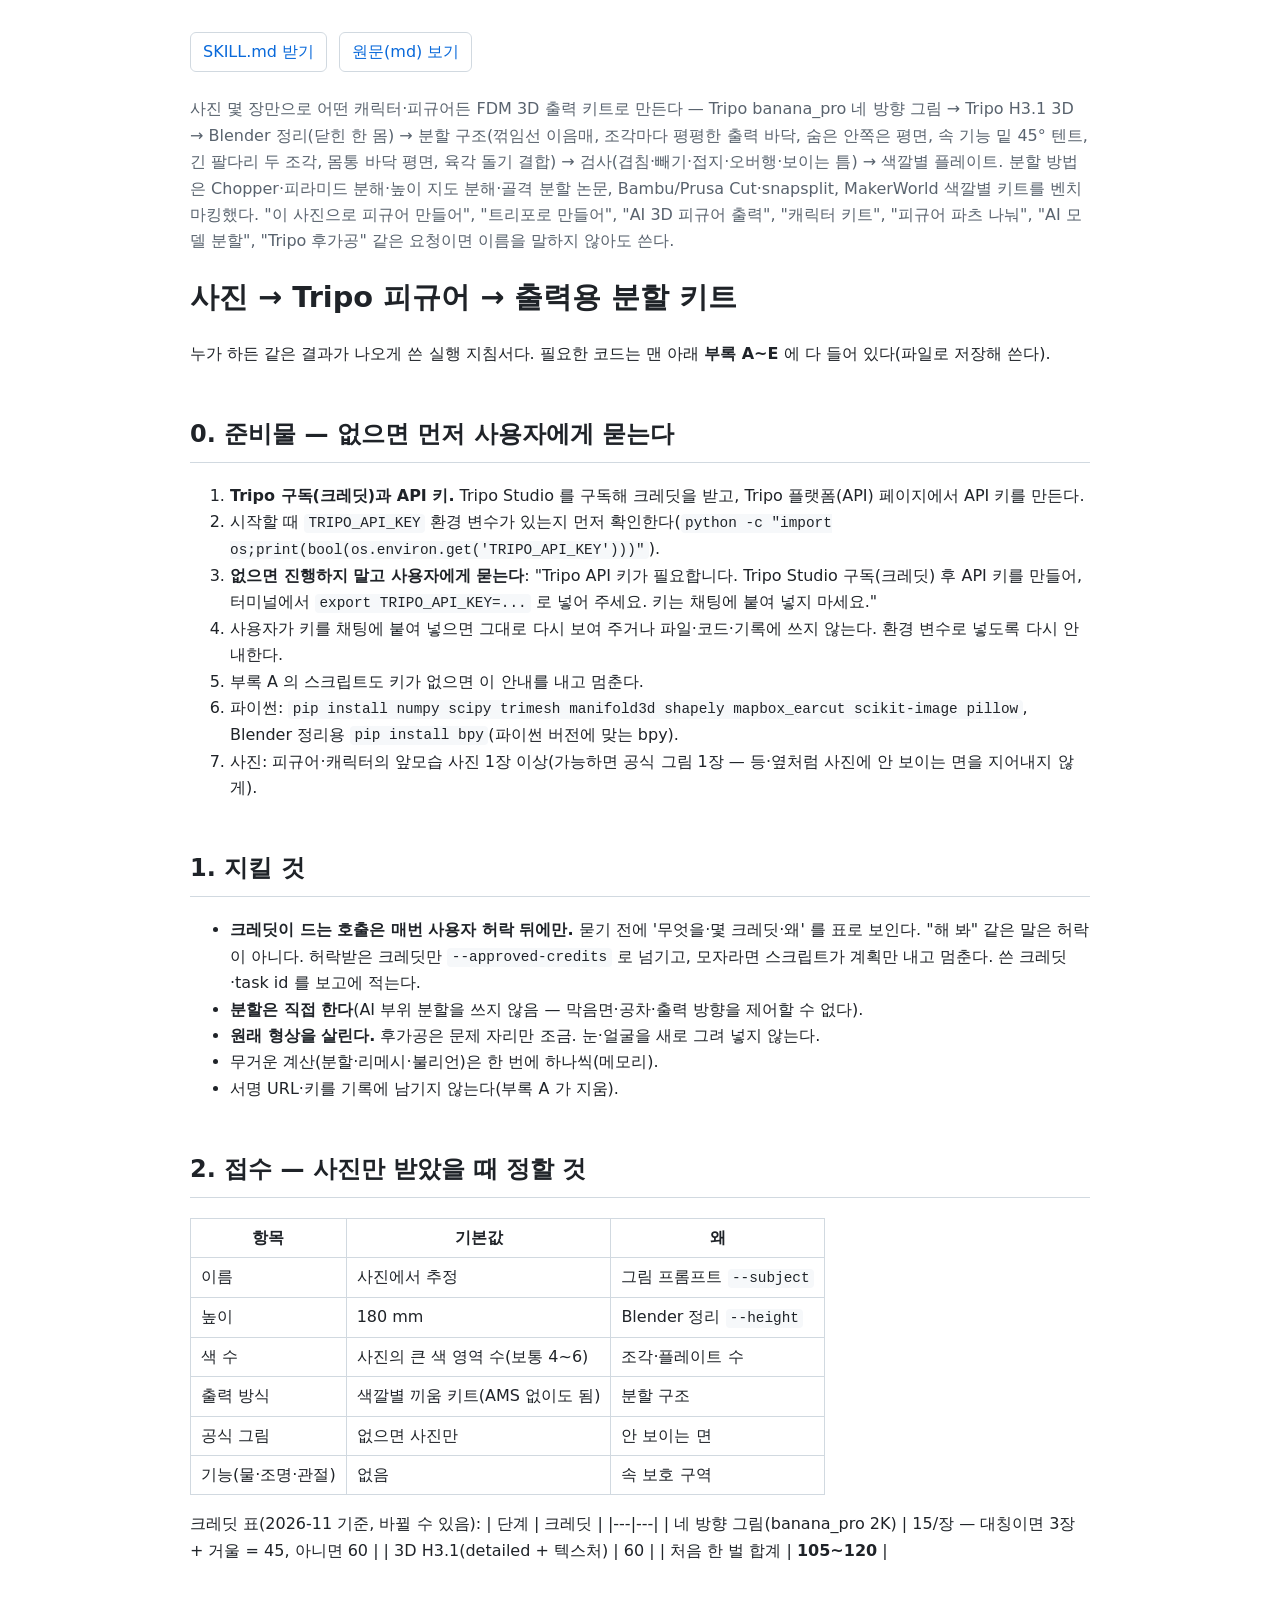
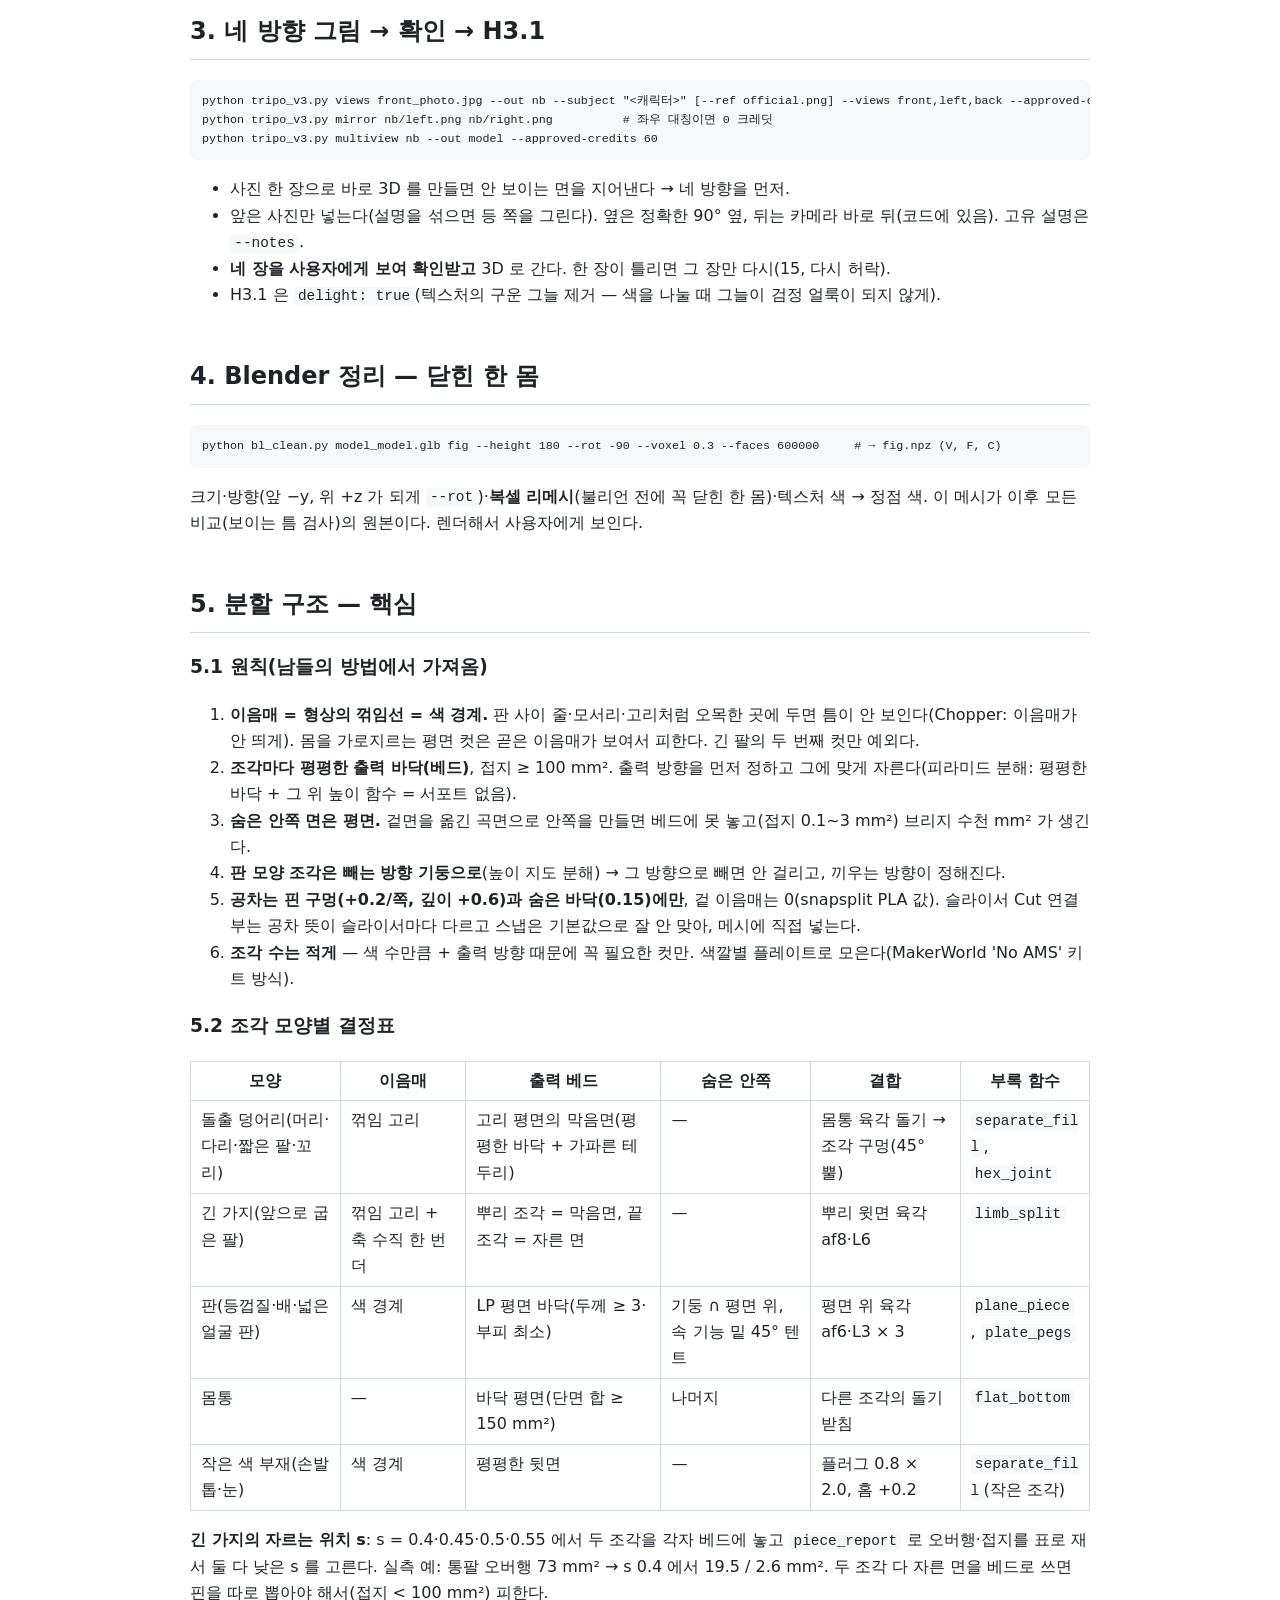
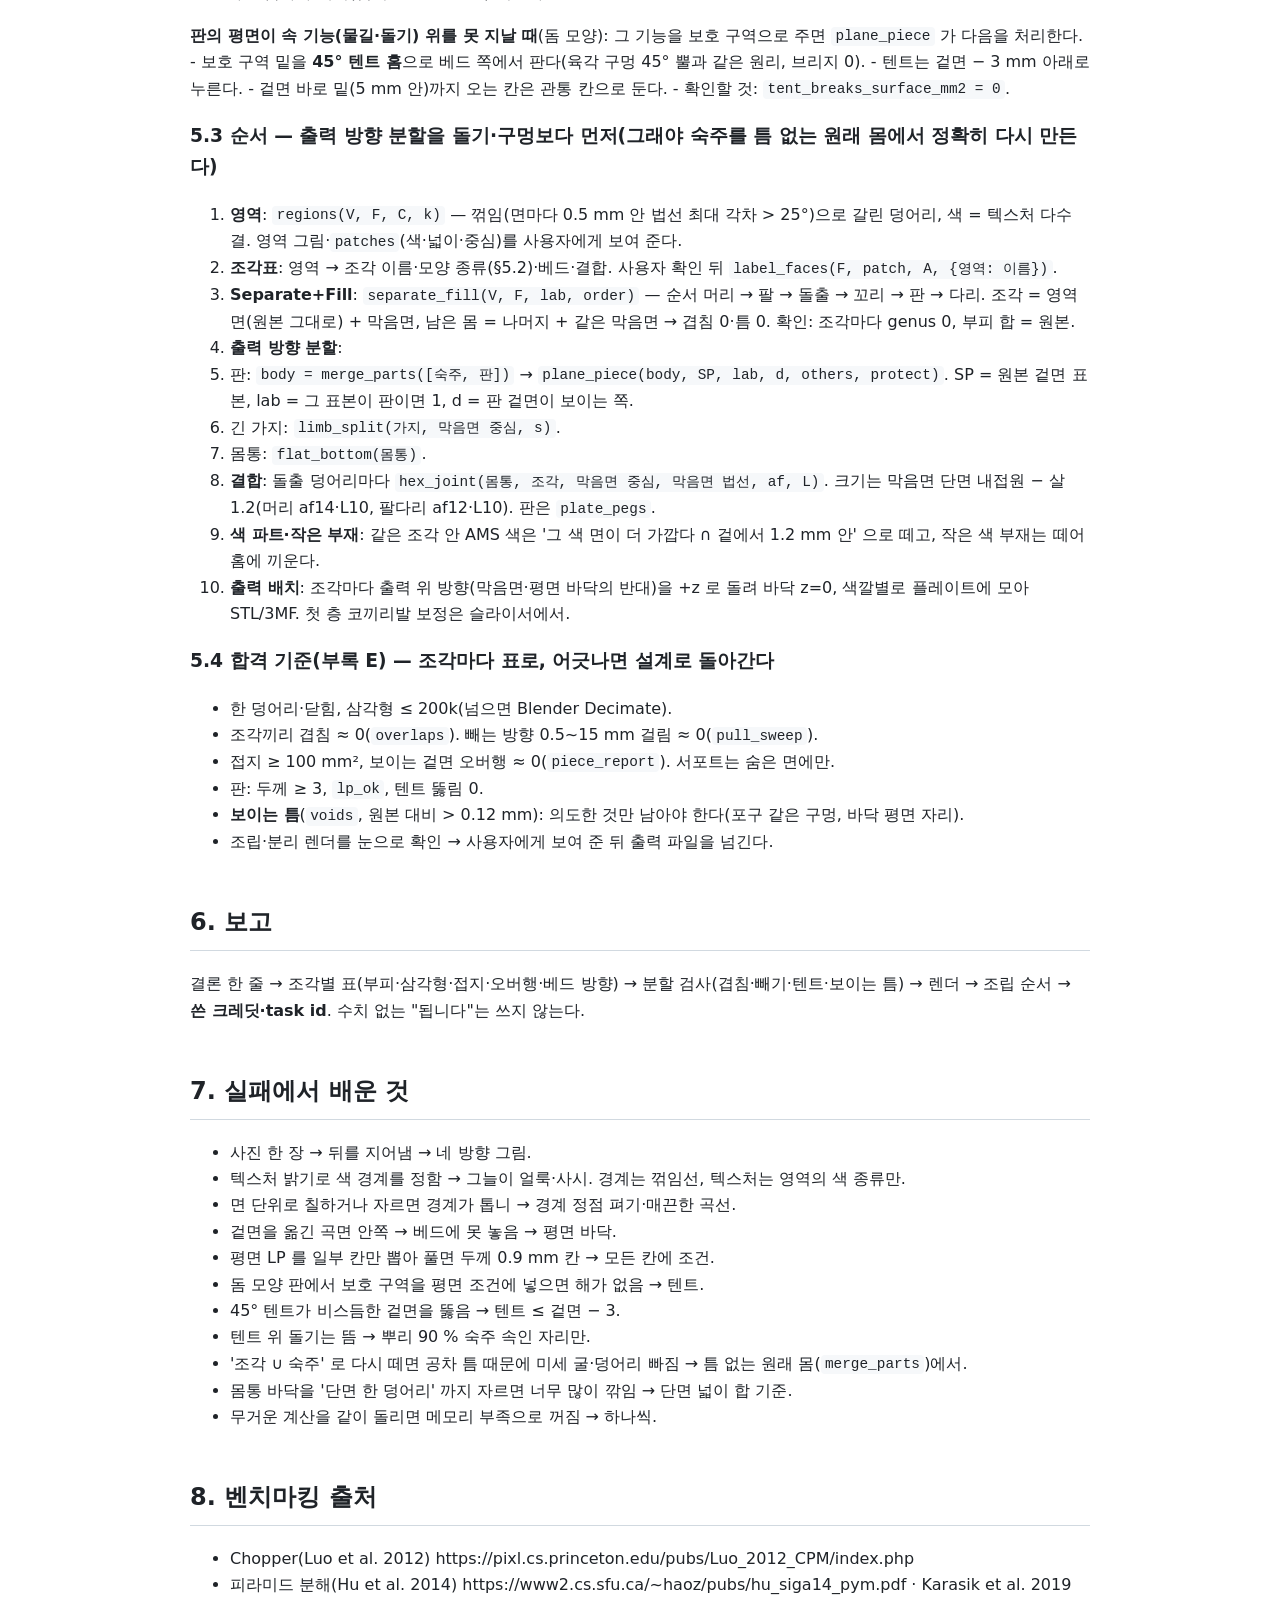
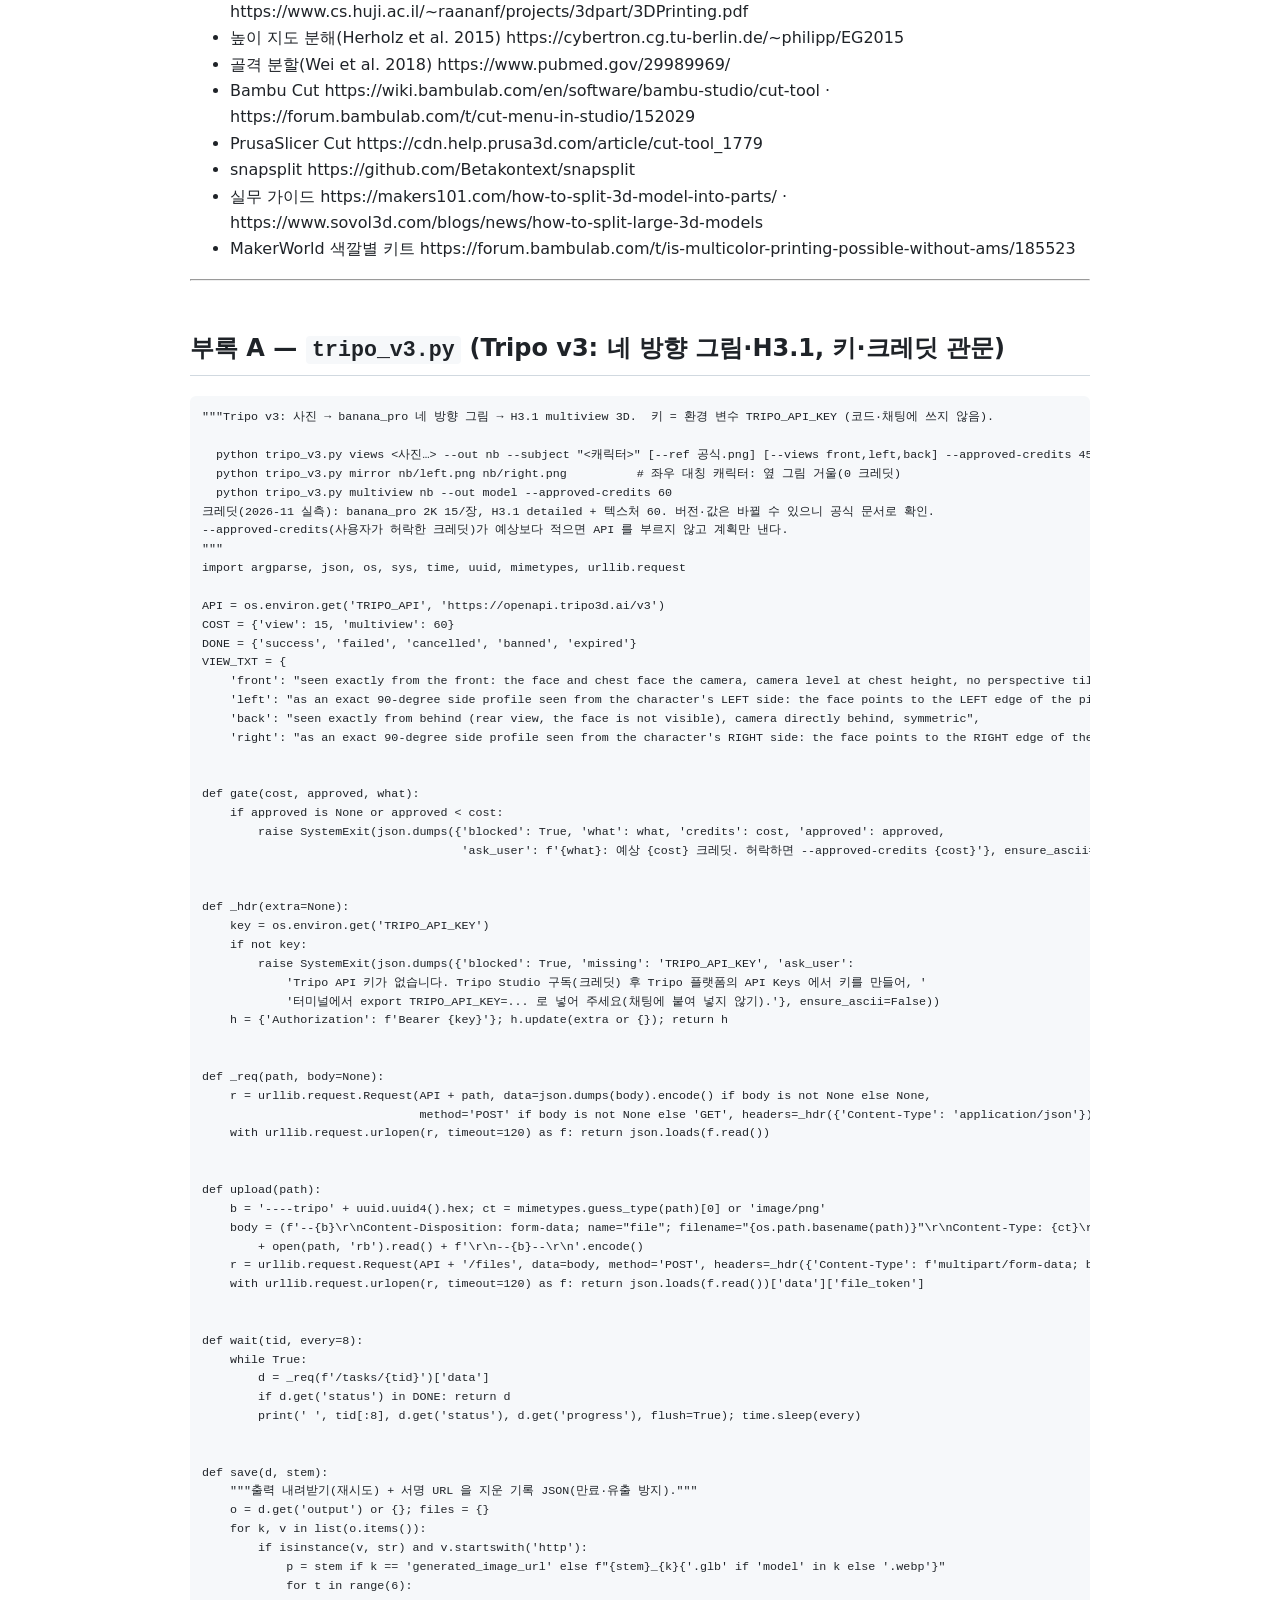
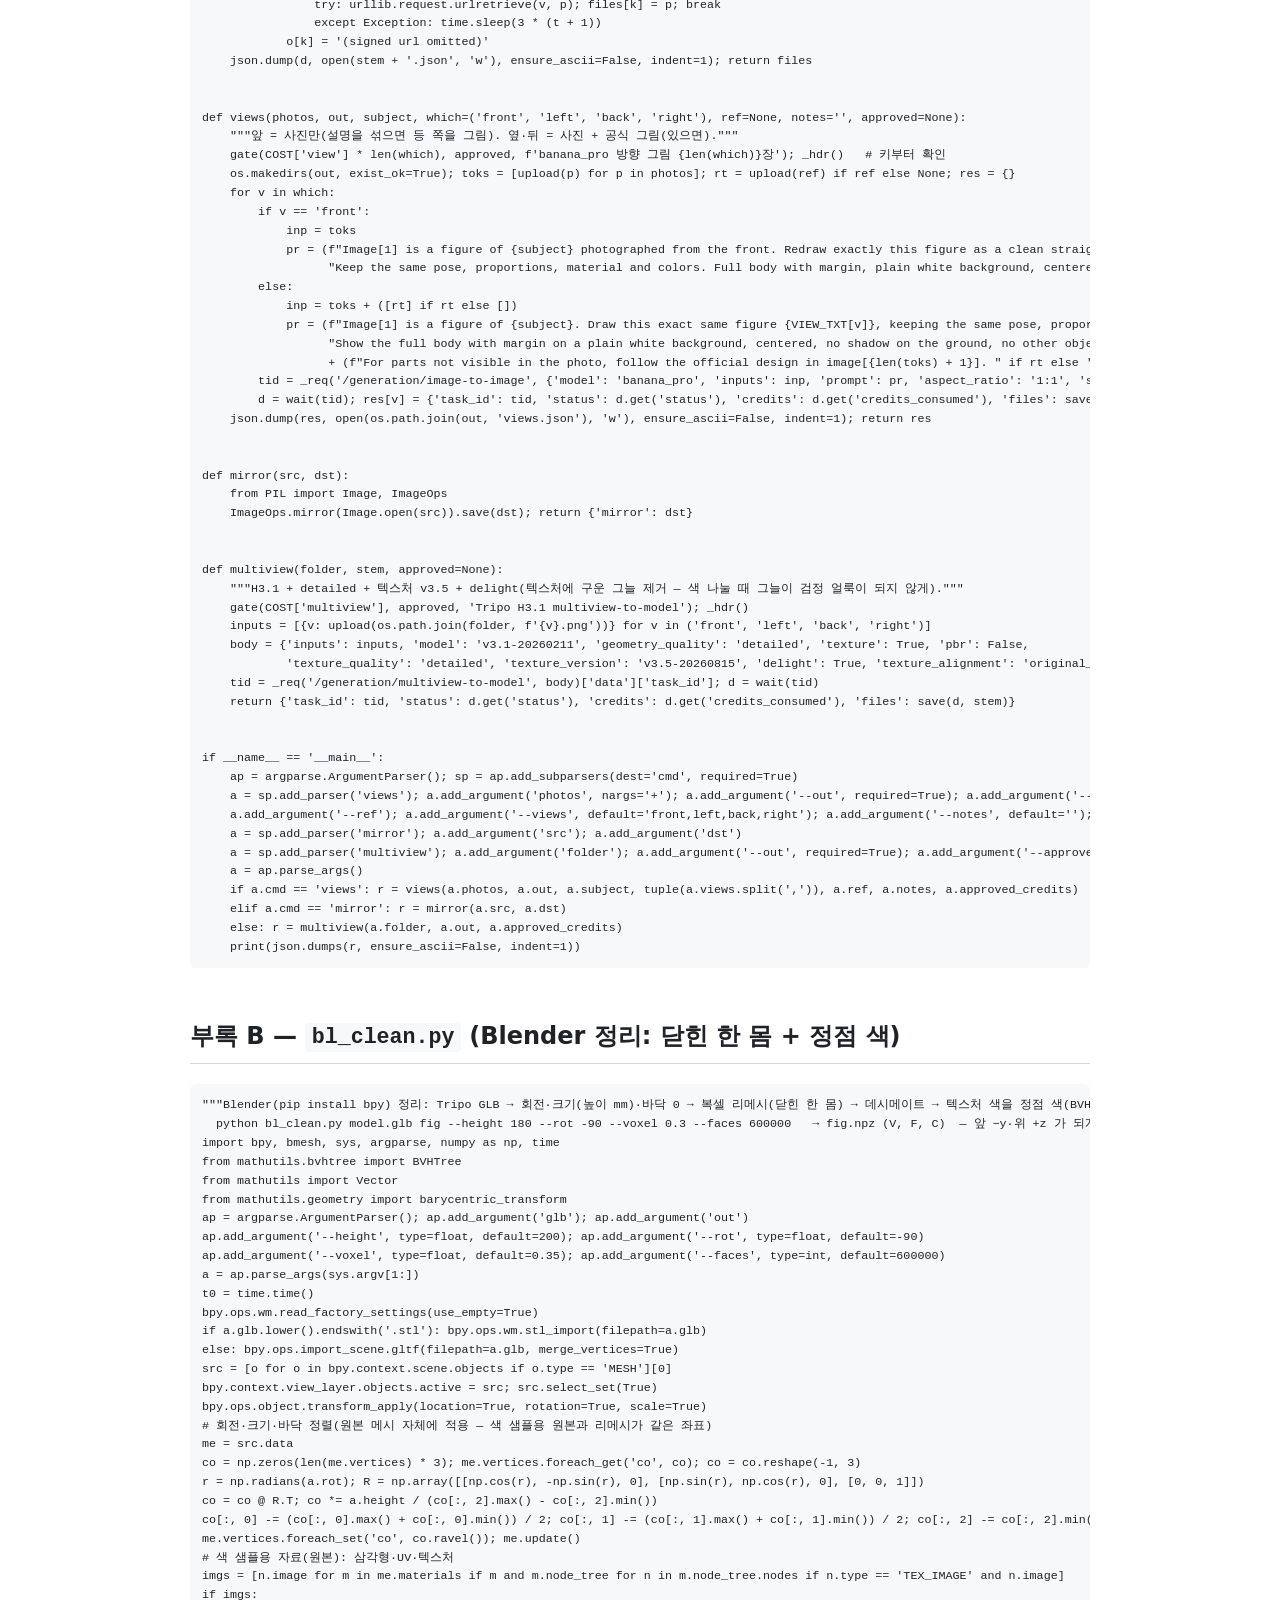
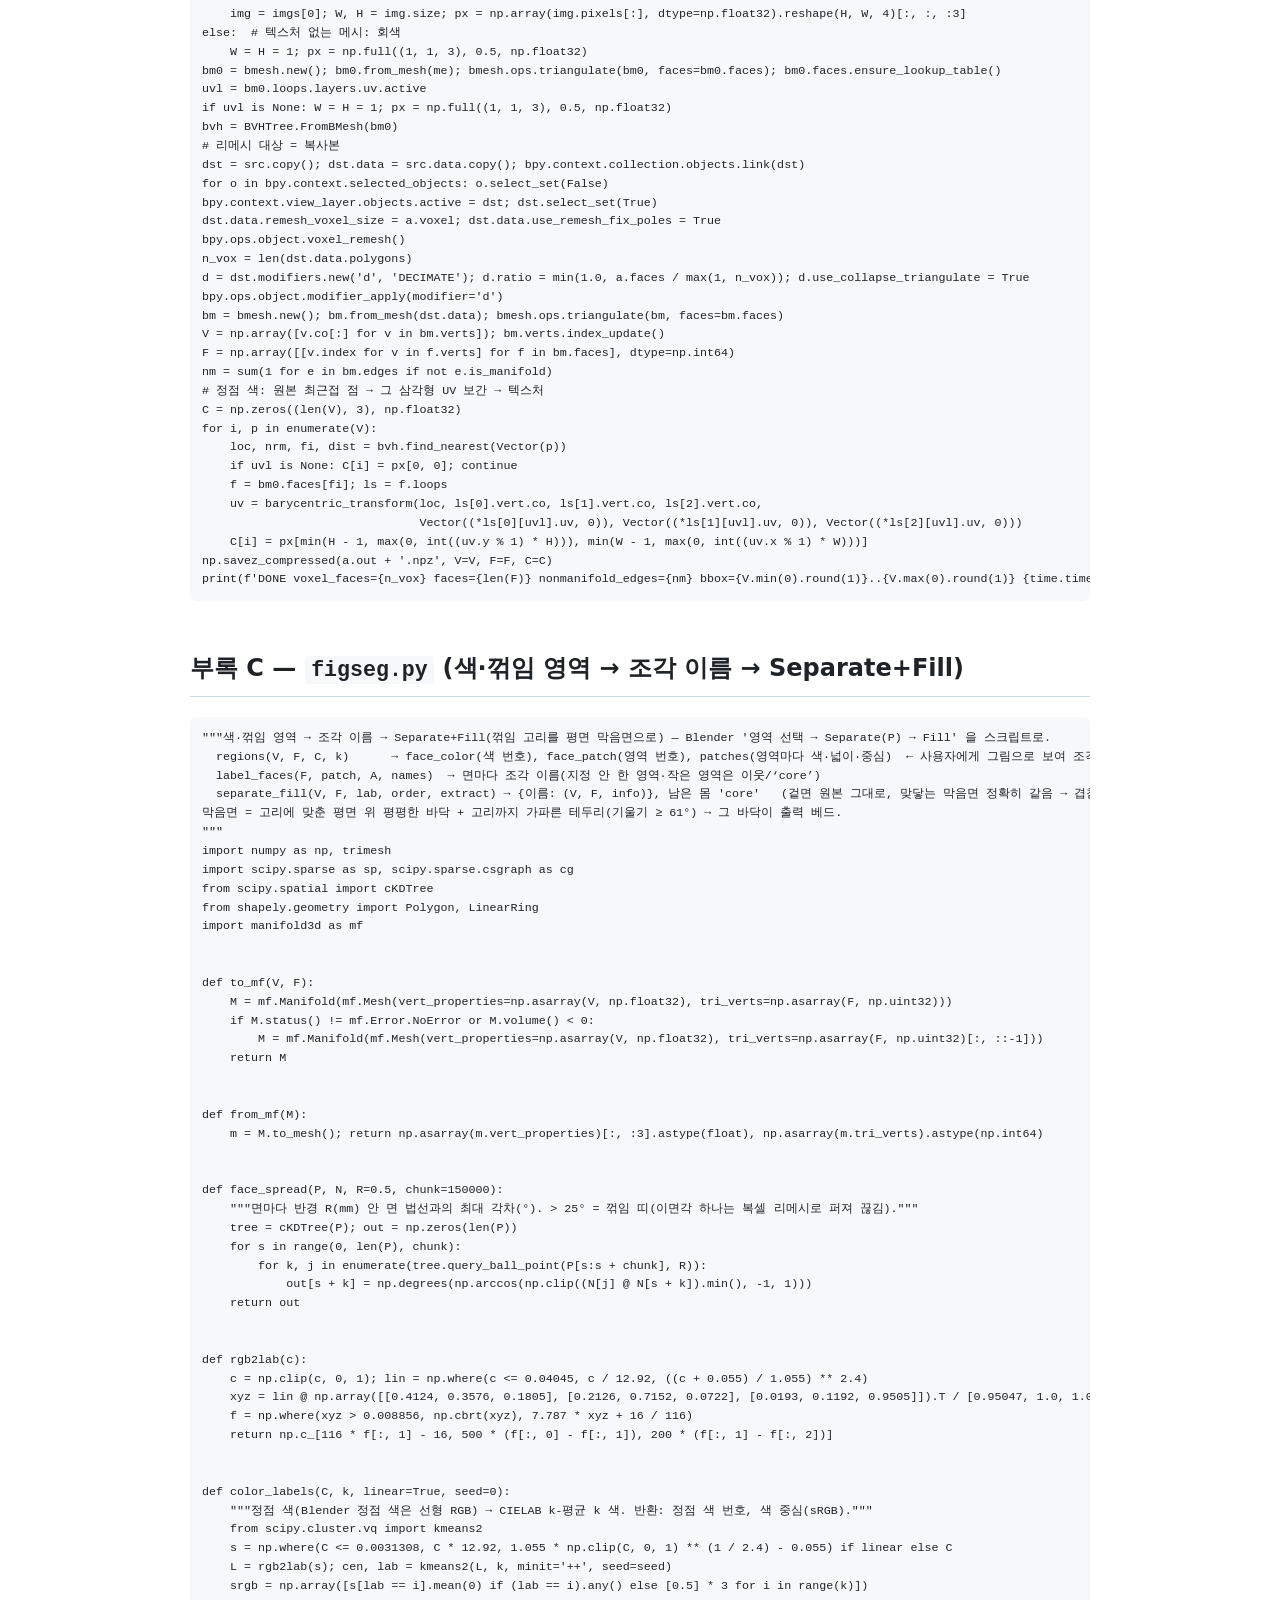
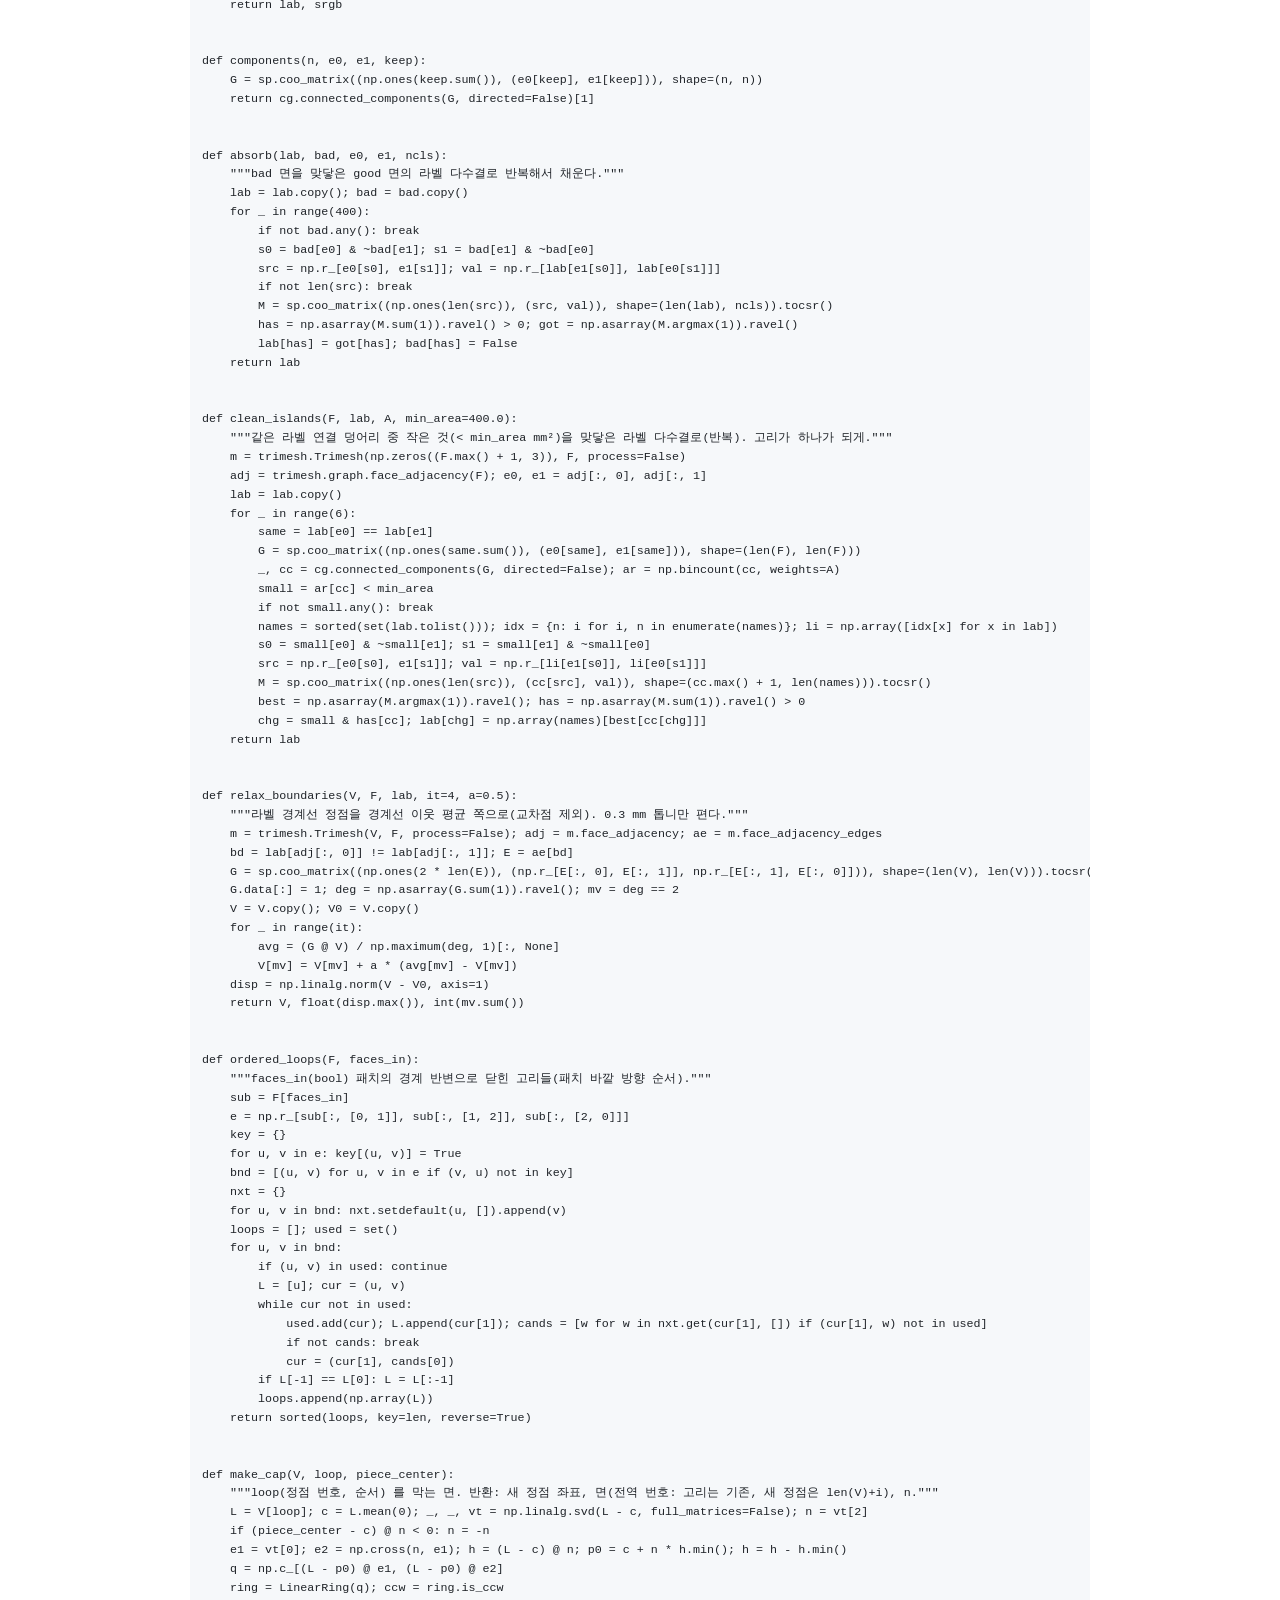
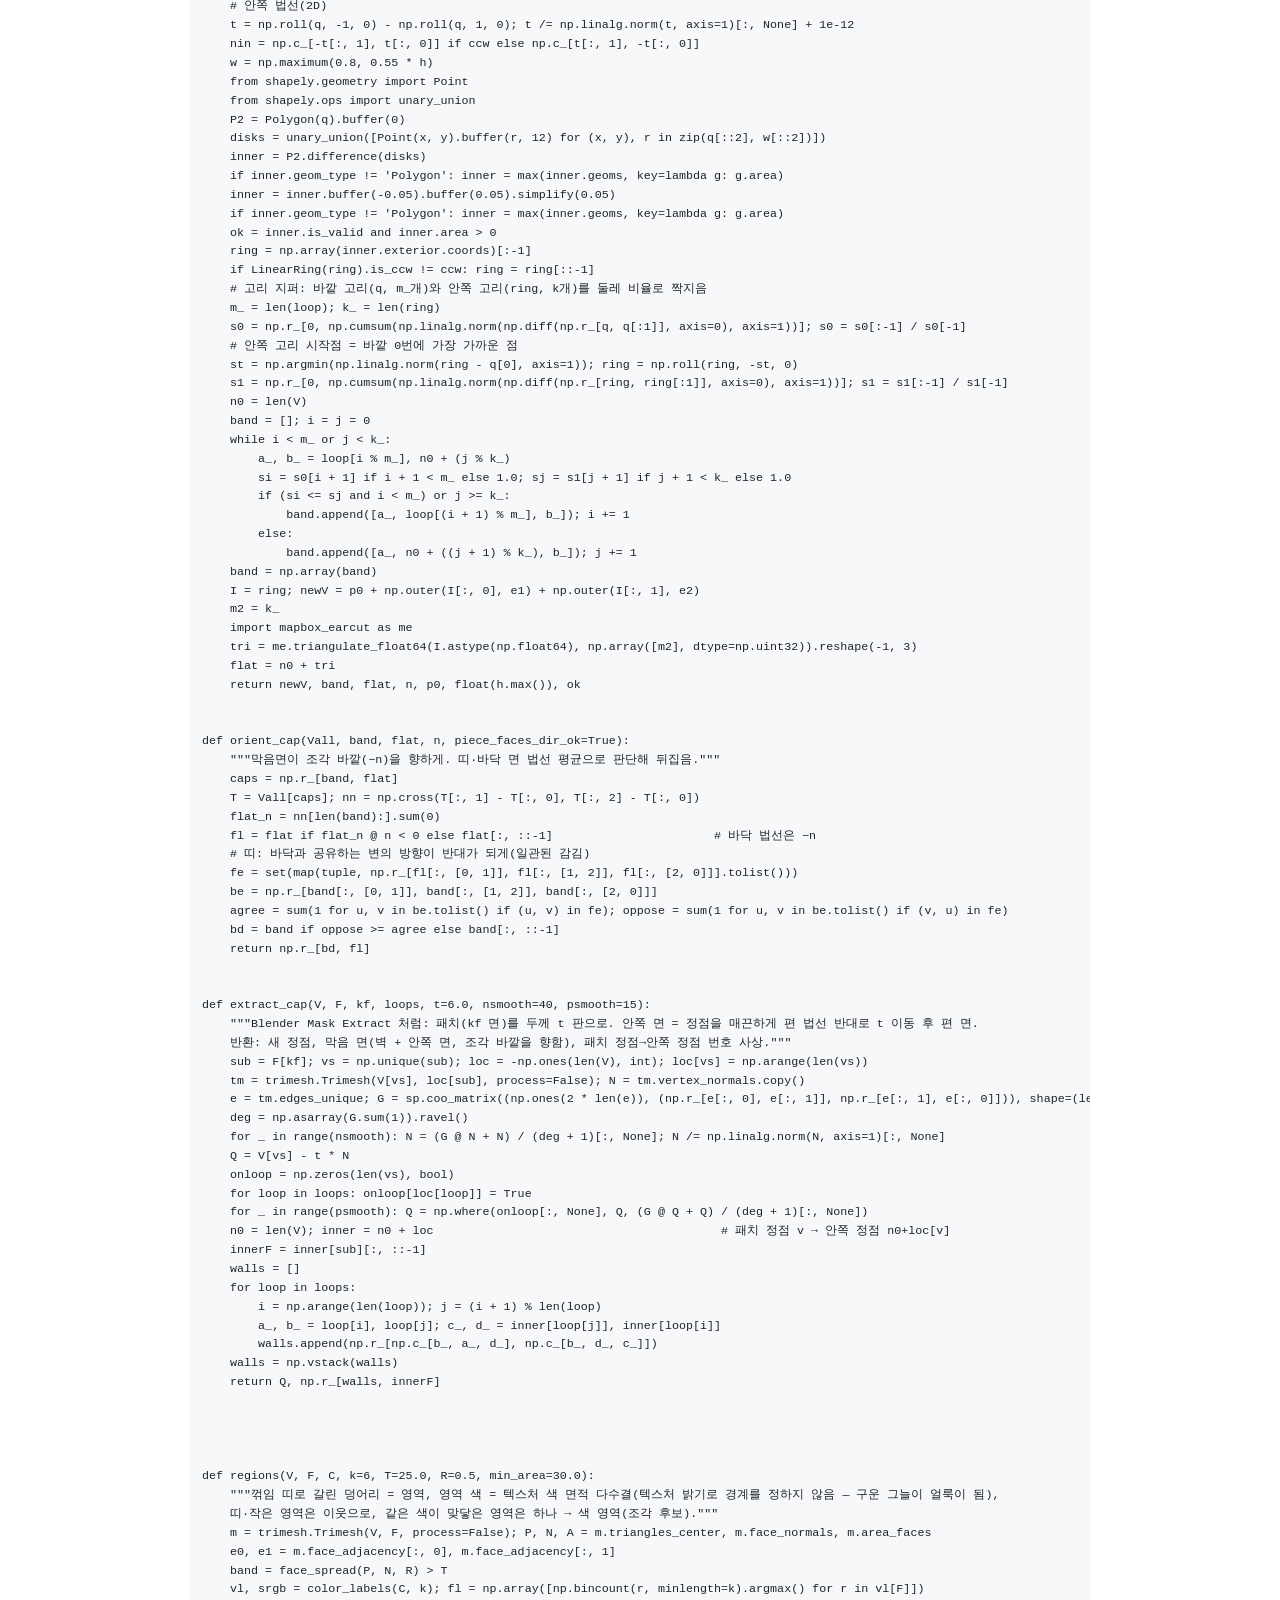
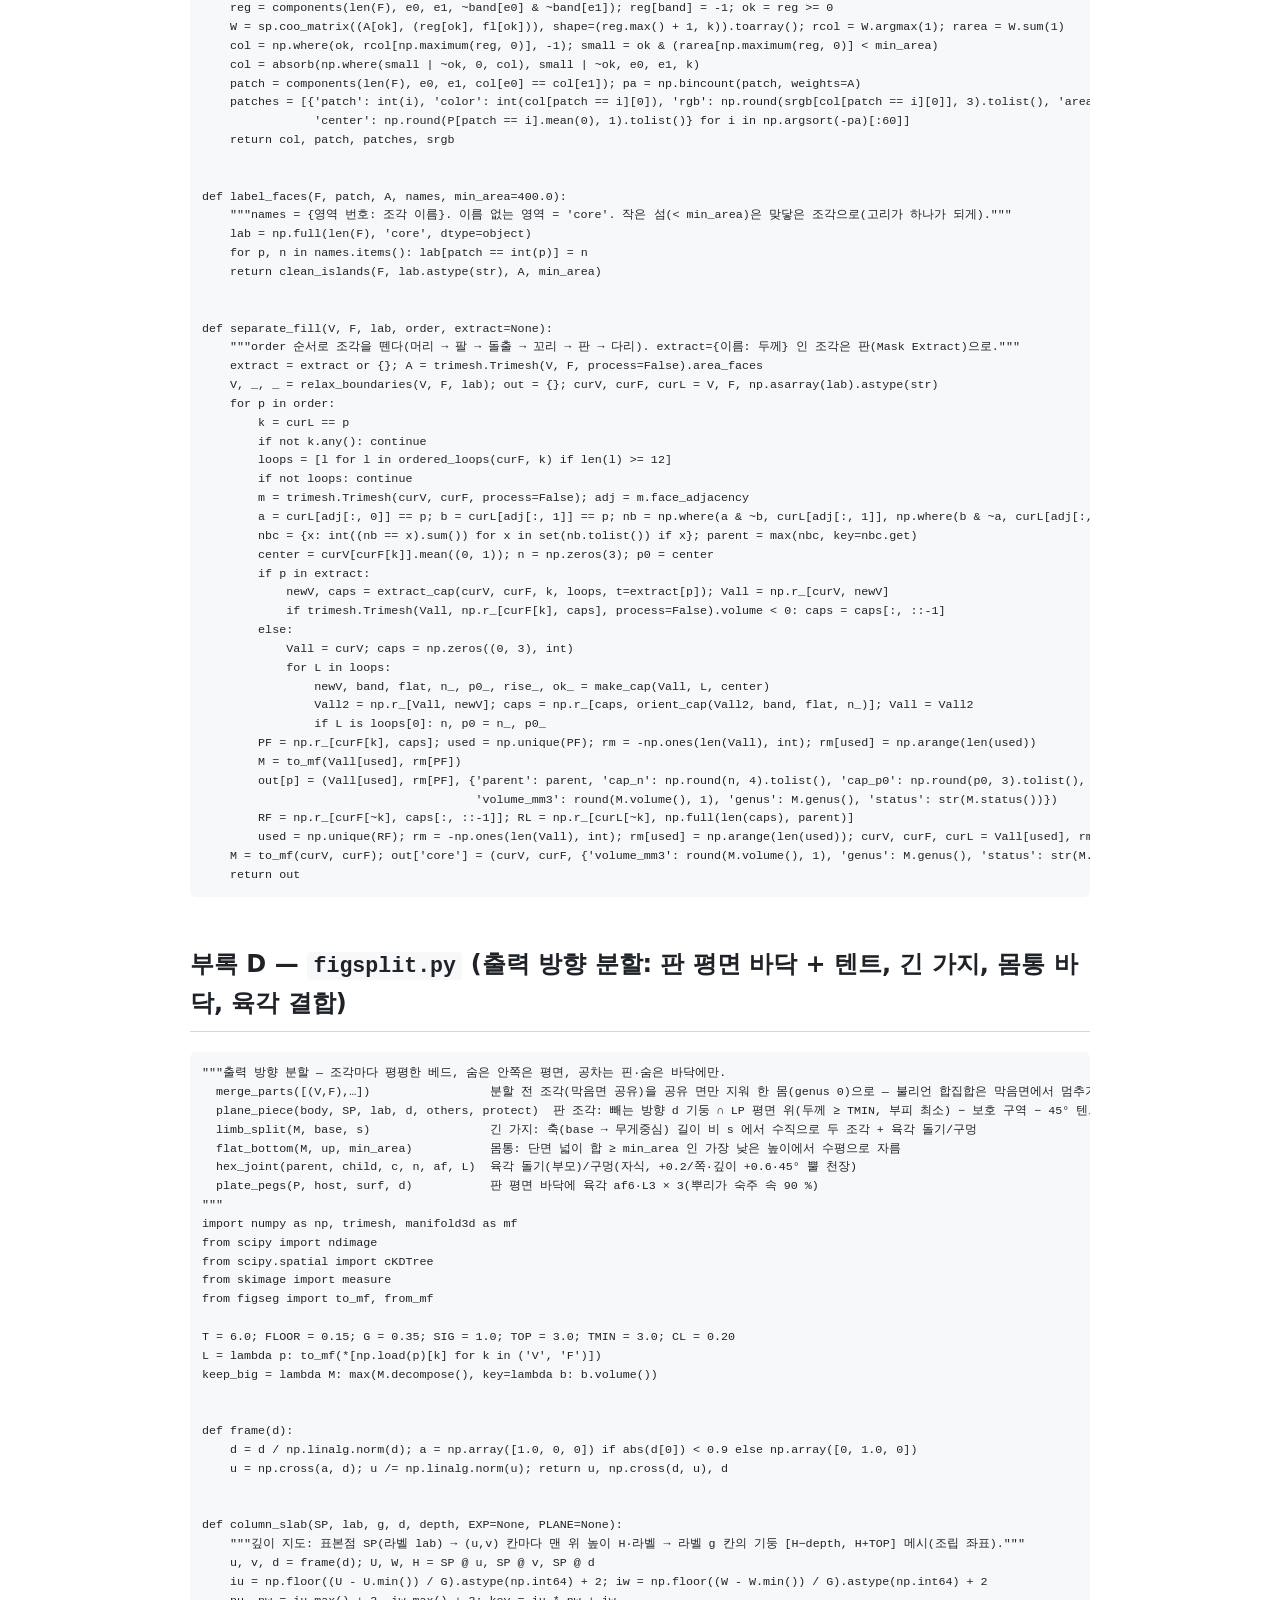
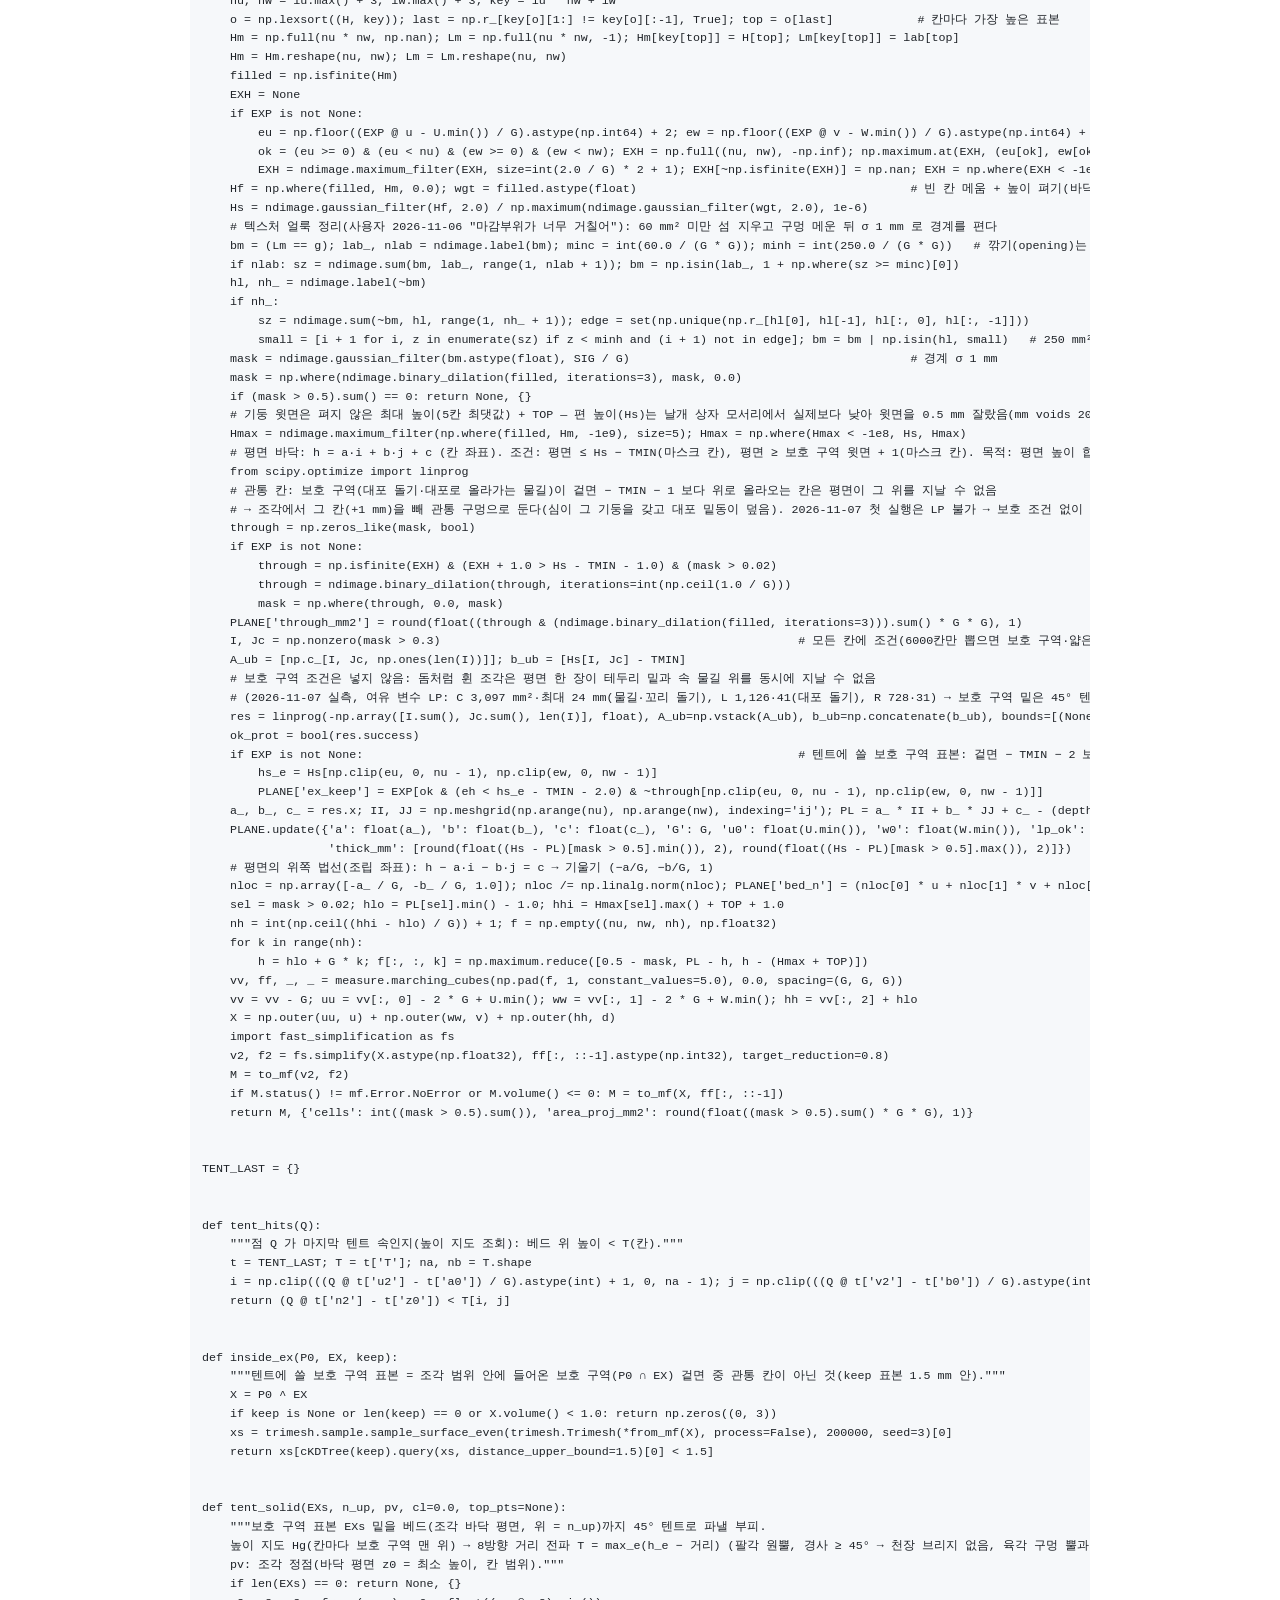
==== commit 25b20751: "tripo-figure-print: 휴대폰 폭 줄바꿈 Co-Authored-By: Claude Opus 5.5 <noreply@anthropic.com>" ====
--- a/tripo-figure-print/index.html
+++ b/tripo-figure-print/index.html
@@ -6,7 +6,7 @@
 :root{--bg:#fff;--fg:#1f2328;--mut:#59636e;--line:#d1d9e0;--code:#f6f8fa;--acc:#0969da}
 @media (prefers-color-scheme:dark){:root{--bg:#0d1117;--fg:#e6edf3;--mut:#9198a1;--line:#3d444d;--code:#151b23;--acc:#4493f8}}
 body{margin:0;background:var(--bg);color:var(--fg);font:16px/1.65 -apple-system,"Apple SD Gothic Neo","Noto Sans KR",system-ui,sans-serif}
-main{max-width:900px;margin:0 auto;padding:24px 16px 80px}
+main{max-width:900px;margin:0 auto;padding:24px 16px 80px;overflow-wrap:anywhere}pre{max-width:100%;overflow-wrap:normal}table{max-width:100%}
 a{color:var(--acc)} h1{font-size:1.8em} h2{border-bottom:1px solid var(--line);padding-bottom:.3em;margin-top:2em}
 table{border-collapse:collapse;display:block;overflow-x:auto;margin:1em 0} th,td{border:1px solid var(--line);padding:6px 10px;vertical-align:top}
 pre{background:var(--code);padding:12px;border-radius:6px;overflow-x:auto;font-size:13px;line-height:1.45} code{background:var(--code);padding:.1em .3em;border-radius:4px;font-size:.9em} pre code{padding:0;background:none}
